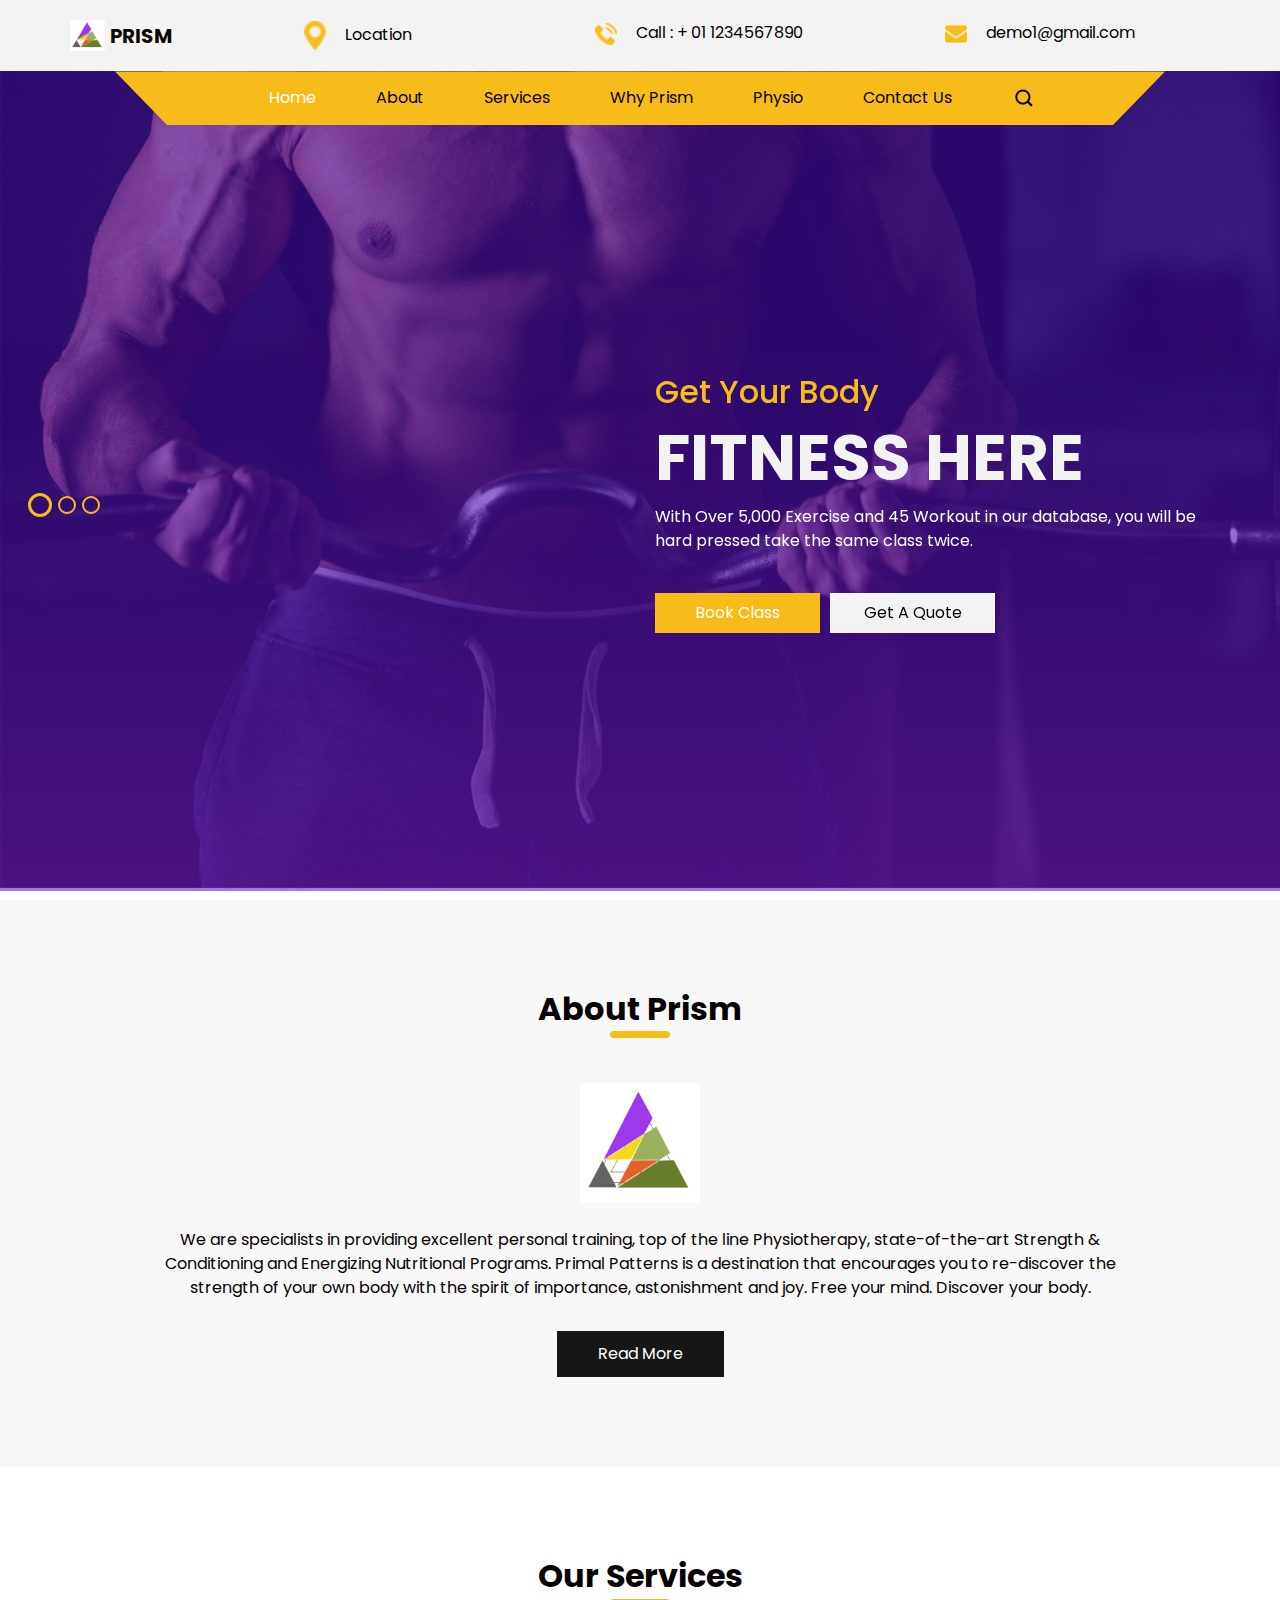
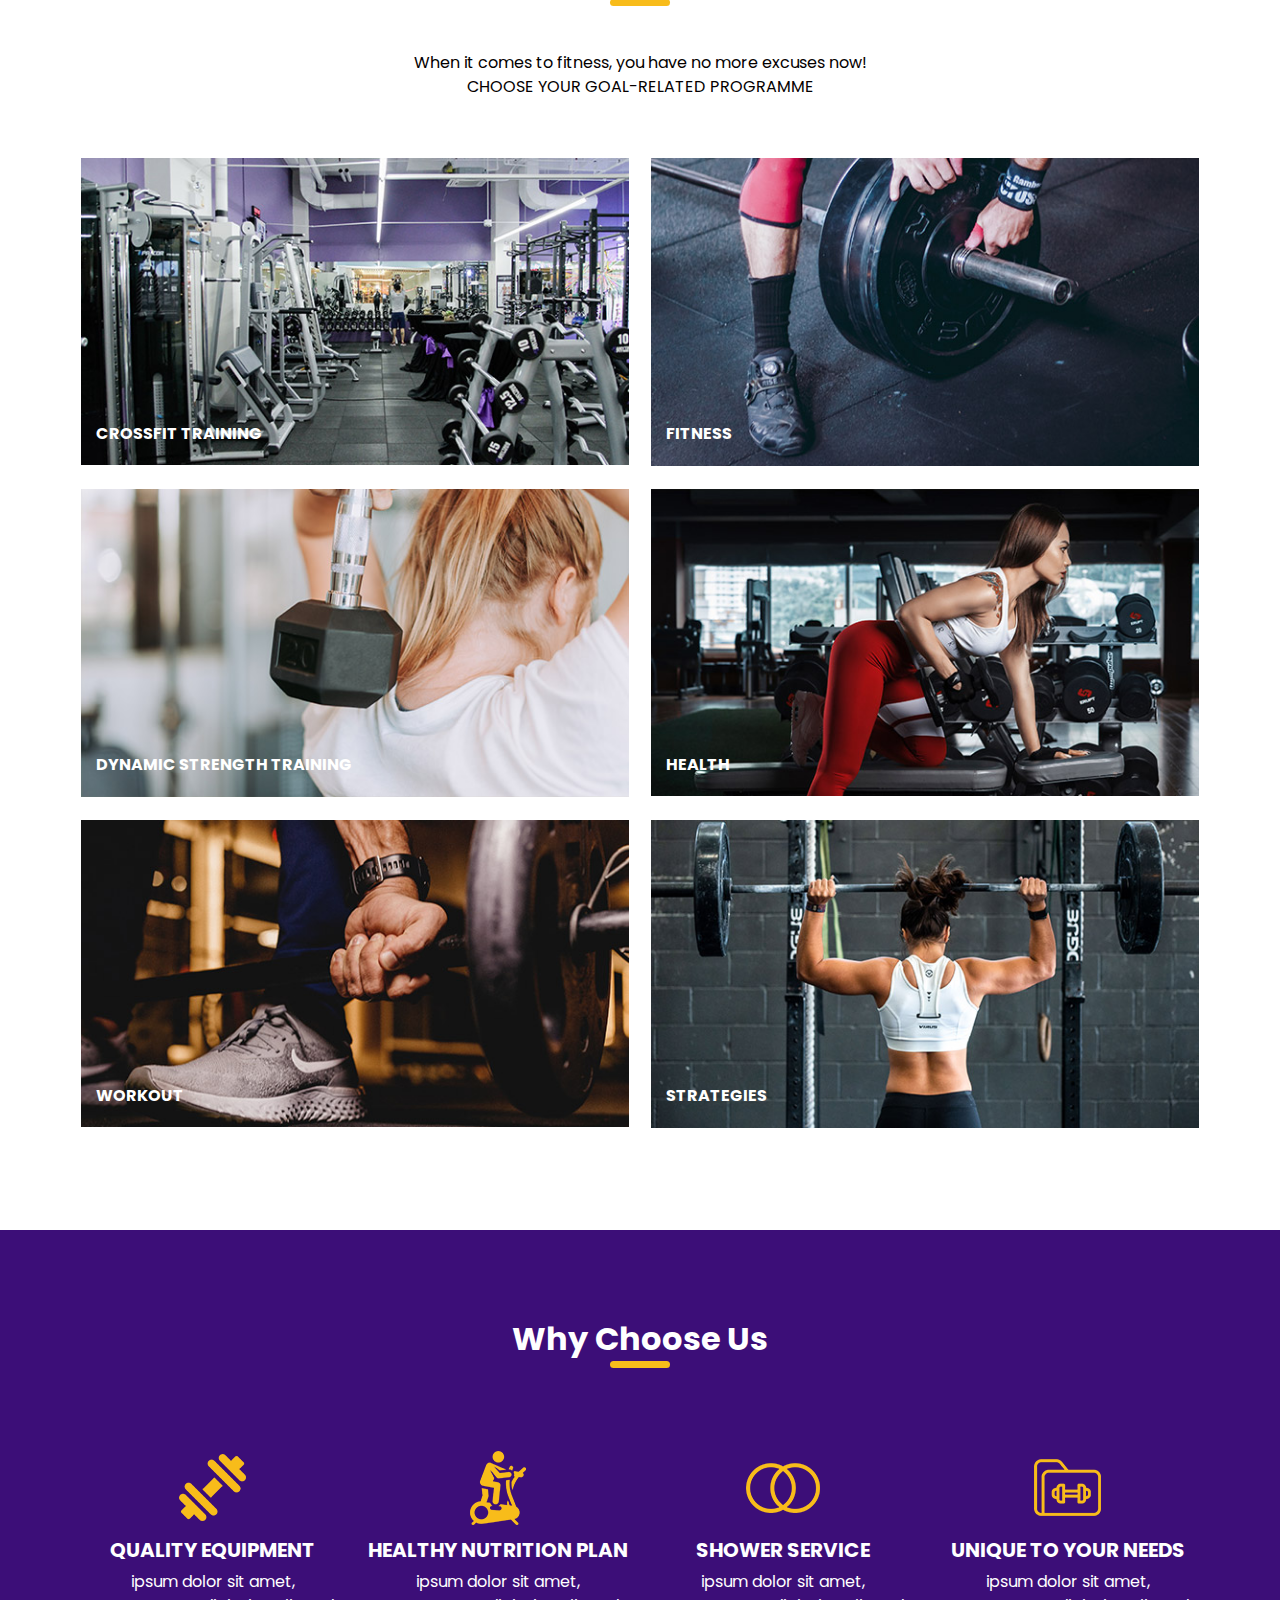
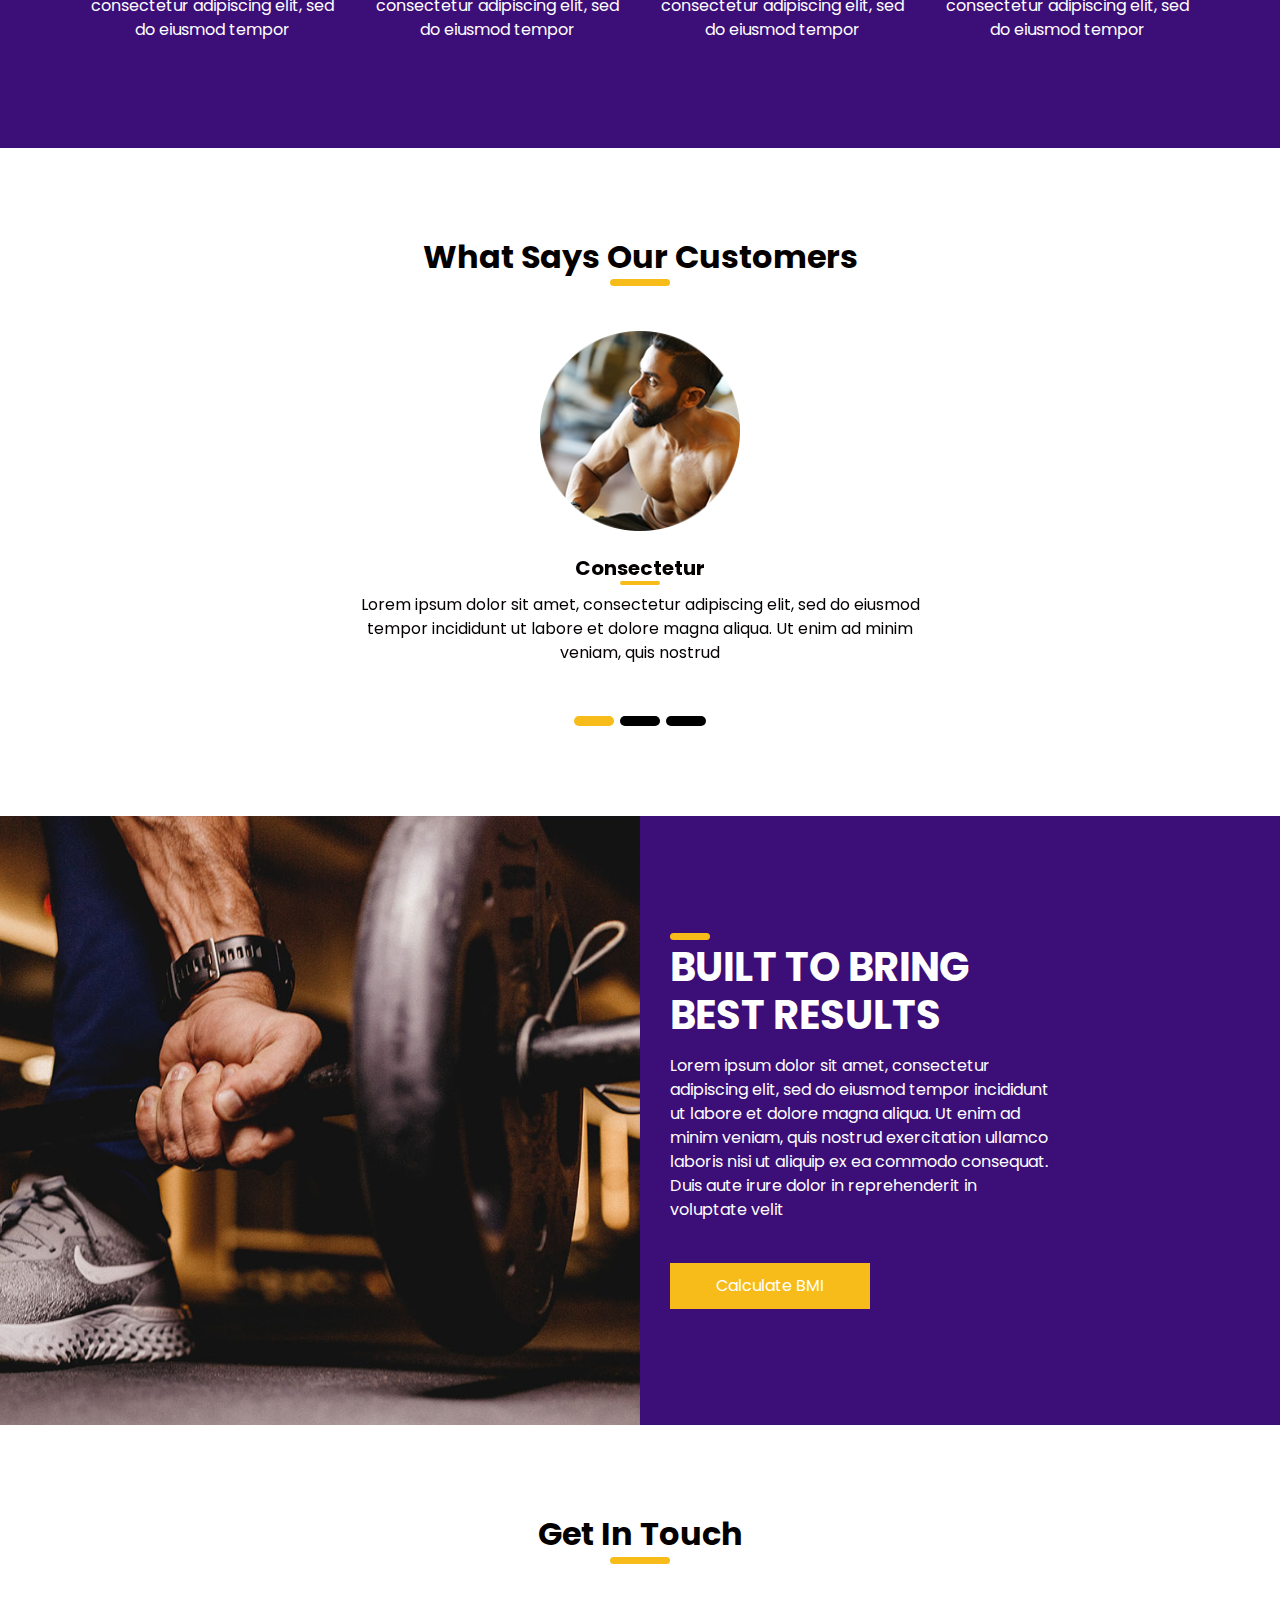
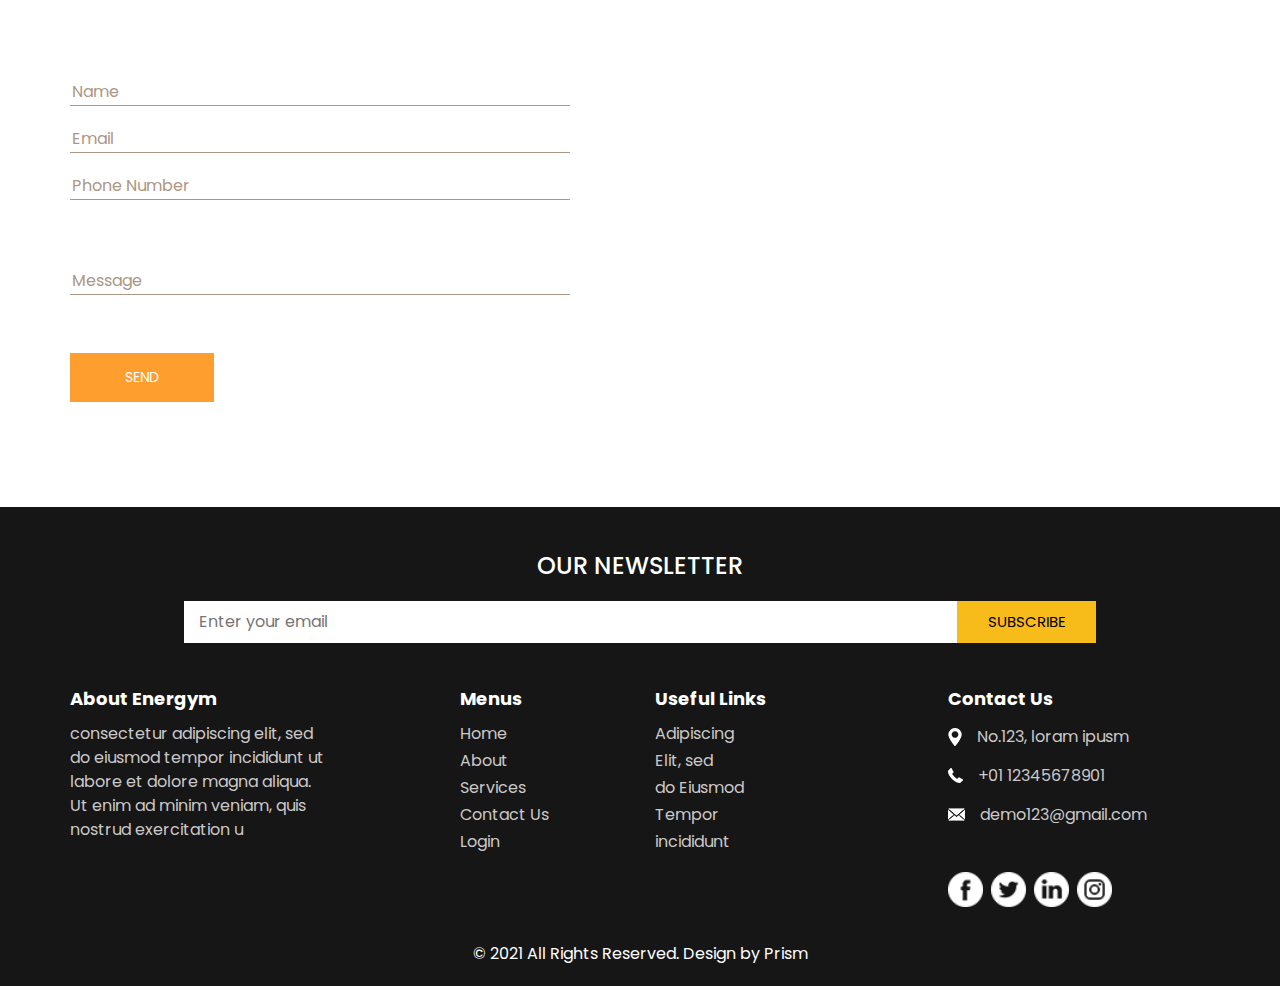
==== energym-master/index.html @ 0c3f04ec "Merge pull request #3 from freekpranav/master" ====
<!DOCTYPE html>
<html>

<head>
  <!-- Basic -->
  <meta charset="utf-8" />
  <meta http-equiv="X-UA-Compatible" content="IE=edge" />
  <!-- Mobile Metas -->
  <meta name="viewport" content="width=device-width, initial-scale=1, shrink-to-fit=no" />
  <!-- Site Metas -->
  <meta name="keywords" content="" />
  <meta name="description" content="" />
  <meta name="author" content="" />
  <style>
    html {
      scroll-behavior: smooth;
    }
  </style>
  <title>Home | Prism</title>

  <!-- slider stylesheet -->
  <link rel="stylesheet" type="text/css"
    href="https://cdnjs.cloudflare.com/ajax/libs/OwlCarousel2/2.1.3/assets/owl.carousel.min.css" />

  <!-- bootstrap core css -->
  <link rel="stylesheet" type="text/css" href="css/bootstrap.css" />

  <!-- fonts style -->
  <link href="https://fonts.googleapis.com/css?family=Baloo+Chettan|Dosis:400,600,700|Poppins:400,600,700&display=swap"
    rel="stylesheet" />
  <!-- Custom styles for this template -->
  <link href="css/style.css" rel="stylesheet" />
  <!-- responsive style -->
  <link href="css/responsive.css" rel="stylesheet" />
</head>

<body>
  <div class="hero_area">
    <!-- header section strats -->
    <header class="header_section">
      <div class="container">
        <nav class="navbar navbar-expand-lg custom_nav-container">
          <a class="navbar-brand" href="index.html">
            <img src="logo.png" alt="" />
            <span>
              Prism
            </span>

          </a>
          <div class="contact_nav" id="">
            <ul class="navbar-nav ">
              <li class="nav-item">
                <a class="nav-link" href="service.html">
                  <img src="images/location.png" alt="" />
                  <span>Location</span>
                </a>
              </li>
              <li class="nav-item">
                <a class="nav-link" href="service.html">
                  <img src="images/call.png" alt="" />
                  <span>Call : + 01 1234567890</span>
                </a>
              </li>
              <li class="nav-item">
                <a class="nav-link" href="service.html">
                  <img src="images/envelope.png" alt="" />
                  <span>demo1@gmail.com</span>
                </a>
              </li>
            </ul>
          </div>
        </nav>
      </div>

    </header>
    <!-- end header section -->
    <!-- slider section -->
    <section class=" slider_section position-relative">
      <div class="container">
        <div class="custom_nav2">
          <nav class="navbar navbar-expand-lg custom_nav-container ">
            <button class="navbar-toggler" type="button" data-toggle="collapse" data-target="#navbarSupportedContent"
              aria-controls="navbarSupportedContent" aria-expanded="false" aria-label="Toggle navigation">
              <span class="navbar-toggler-icon"></span>
            </button>

            <div class="collapse navbar-collapse" id="navbarSupportedContent">
              <div class="d-flex  flex-column flex-lg-row align-items-center">
                <ul class="navbar-nav  ">
                  <li class="nav-item active">
                    <a class="nav-link" href="index.html">Home <span class="sr-only">(current)</span></a>
                  </li>
                  <li class="nav-item">
                    <a class="nav-link" href="about.html">About </a>
                  </li>
                  <li class="nav-item">
                    <a class="nav-link" href="service.html">Services </a>
                  </li>
                  <li class="nav-item">
                    <a class="nav-link" href="#Why">Why Prism</a>
                  </li>
                  <li class="nav-item">
                    <a class="nav-link" href="physio.html">Physio</a>
                  </li>
                  <li class="nav-item">
                    <a class="nav-link" href="contact.html">Contact Us</a>
                  </li>
                </ul>
                <form class="form-inline my-2 my-lg-0 ml-0 ml-lg-4 mb-3 mb-lg-0">
                  <button class="btn  my-2 my-sm-0 nav_search-btn" type="submit"></button>
                </form>
              </div>
            </div>
          </nav>
        </div>
      </div>
      <div class="slider_container">
        <div id="carouselExampleIndicators" class="carousel slide" data-ride="carousel">
          <ol class="carousel-indicators">
            <li data-target="#carouselExampleIndicators" data-slide-to="0" class="active"></li>
            <li data-target="#carouselExampleIndicators" data-slide-to="1"></li>
            <li data-target="#carouselExampleIndicators" data-slide-to="2"></li>
          </ol>
          <div class="carousel-inner">
            <div class="carousel-item active">
              <div class="container">
                <div class="row">
                  <div class="col-lg-6 col-md-7 offset-md-6 offset-md-5">
                    <div class="detail-box">
                      <h2>
                        Get Your Body
                      </h2>
                      <h1>
                        Fitness Here
                      </h1>
                      <p>
                       With Over 5,000 Exercise and 45 Workout in our database, you will be hard pressed take the same class twice.
                      </p>
                      <div class="btn-box">
                        <a href="book_class.html" class="btn-1">
                          Book Class
                        </a>
                        <a href="" class="btn-2">
                          Get A Quote
                        </a>
                      </div>
                    </div>
                  </div>
                </div>
              </div>
            </div>
            <div class="carousel-item ">
              <div class="container">
                <div class="row">
                  <div class="col-lg-6 col-md-7 offset-md-6 offset-md-5">
                    <div class="detail-box">
                      <h2>
                        FITNESS FOR A 
                      </h2>
                      <h1>
                        PROGRESSIVE LIFE
                      </h1>
                      <p>
                        OFFERING A RANGE OF FITNESS PROGRAMMES FOR EVERYONE .
                      </p>
                      <div class="btn-box">
                         <a href="book_class.html" class="btn-1">
                          Book Class
                        </a>
                        <a href="" class="btn-2">
                          Get A Quote
                        </a>
                      </div>
                    </div>
                  </div>
                </div>
              </div>
            </div>
            <div class="carousel-item ">
              <div class="container">
                <div class="row">
                  <div class="col-lg-6 col-md-7 offset-md-6 offset-md-5">
                    <div class="detail-box">
                      <h2>
                        FUN-FILLED  FITNESS 
                      </h2>
                      <h1>
                       AT DOORSTEP
                      </h1>
                      <p>
                        ACHIEVE YOUR GOALS FROM CERTIFIED TRAINERS.GET GUIDANCE FROM QUALIFIED AND CERTIFIED TRAINERS .
                      </p>
                      <div class="btn-box">
                        <a href="book_class.html" class="btn-1">
                          Book Class
                        </a>
                        <a href="" class="btn-2">
                          Get A Quote
                        </a>
                      </div>
                    </div>
                  </div>
                </div>
              </div>
            </div>
          </div>
        </div>
      </div>
    </section>
    <!-- end slider section -->
  </div>


 <!-- about section -->

 <section class="about_section layout_padding">
  <div class="container">
    <div class="heading_container">
      <h2>
        About Prism
      </h2>
    </div>
    <div class="box">
      <div class="img-box">
        <img src="logo.png" width="120" height="120" alt="">
      </div>
      <div class="detail-box">
        <p>
          We are specialists in providing excellent personal training, top of the line Physiotherapy, state-of-the-art Strength & Conditioning and Energizing Nutritional Programs. Primal Patterns is a destination that encourages you to re-discover the strength of your own body with the spirit of importance, astonishment and joy. Free your mind. Discover your body.
        </p>
        <a href="about.html">
          Read More
        </a>
      </div>
    </div>
  </div>
</section>
<!-- end about section -->
  <!-- service section -->

  <section class="service_section layout_padding">
    <div class="container">
      <div class="heading_container">
        <h2>
          Our Services
        </h2>
      </div>
      <center>
        When it comes to fitness, you have no more excuses now!</br>
  CHOOSE YOUR GOAL-RELATED PROGRAMME 
  </center></br></br>
      <div class="service_container">
        <div class="box">
          <img src="images/s-1.jpg" alt="">
          <h6 class="visible_heading">
            CROSSFIT TRAINING
          </h6>
          <div class="link_box">
            <a href="">
              <img src="images/link.png" alt="">
            </a>
            <h6>
              CROSSFIT TRAINING
            </h6>
          </div>
        </div>
        <div class="box">
          <img src="images/s-2.jpg" alt="">
          <h6 class="visible_heading">
            FITNESS
          </h6>
          <div class="link_box">
            <a href="">
              <img src="images/link.png" alt="">
            </a>
            <h6>
              FITNESS
            </h6>
          </div>
        </div>
        <div class="box">
          <img src="images/s-3.jpg" alt="">
          <h6 class="visible_heading">
            DYNAMIC STRENGTH TRAINING
          </h6>
          <div class="link_box">
            <a href="">
              <img src="images/link.png" alt="">
            </a>
            <h6>
              DYNAMIC STRENGTH TRAINING
            </h6>
          </div>
        </div>
        <div class="box">
          <img src="images/s-4.jpg" alt="">
          <h6 class="visible_heading">
            HEALTH
          </h6>
          <div class="link_box">
            <a href="">
              <img src="images/link.png" alt="">
            </a>
            <h6>
              HEALTH
            </h6>
          </div>
        </div>
        <div class="box">
          <img src="images/s-5.jpg" alt="">
          <h6 class="visible_heading">
            WORKOUT
          </h6>
          <div class="link_box">
            <a href="">
              <img src="images/link.png" alt="">
            </a>
            <h6>
              WORKOUT
            </h6>
          </div>
        </div>
        <div class="box">
          <img src="images/s-6.jpg" alt="">
          <h6 class="visible_heading">
            STRATEGIES
          </h6>
          <div class="link_box">
            <a href="">
              <img src="images/link.png" alt="">
            </a>
            <h6>
              STRATEGIES
            </h6>
          </div>
        </div>
      </div>
    </div>
  </section>

  <!-- end service section -->


  <!-- Us section -->

  <section id="Why" class="us_section layout_padding">
    <div class="container">
      <div class="heading_container">
        <h2>
          Why Choose Us
        </h2>
      </div>
      <div class="us_container">
        <div class="box">
          <div class="img-box">
            <img src="images/u-1.png" alt="">
          </div>
          <div class="detail-box">
            <h5>
              QUALITY EQUIPMENT
            </h5>
            <p>
              ipsum dolor sit amet, consectetur adipiscing elit, sed do eiusmod tempor
            </p>
          </div>
        </div>
        <div class="box">
          <div class="img-box">
            <img src="images/u-2.png" alt="">
          </div>
          <div class="detail-box">
            <h5>
              HEALTHY NUTRITION PLAN
            </h5>
            <p>
              ipsum dolor sit amet, consectetur adipiscing elit, sed do eiusmod tempor
            </p>
          </div>
        </div>
        <div class="box">
          <div class="img-box">
            <img src="images/u-3.png" alt="">
          </div>
          <div class="detail-box">
            <h5>
              SHOWER SERVICE
            </h5>
            <p>
              ipsum dolor sit amet, consectetur adipiscing elit, sed do eiusmod tempor
            </p>
          </div>
        </div>
        <div class="box">
          <div class="img-box">
            <img src="images/u-4.png" alt="">
          </div>
          <div class="detail-box">
            <h5>
              UNIQUE TO YOUR NEEDS
            </h5>
            <p>
              ipsum dolor sit amet, consectetur adipiscing elit, sed do eiusmod tempor
            </p>
          </div>
        </div>
      </div>
    </div>
  </section>

  <!-- end us section -->


  <!-- client section -->

  <section class="client_section layout_padding">
    <div class="container">
      <div class="heading_container">
        <h2>
          What Says Our Customers
        </h2>
      </div>
      <div id="carouselExample2Indicators" class="carousel slide" data-ride="carousel">
        <ol class="carousel-indicators">
          <li data-target="#carouselExample2Indicators" data-slide-to="0" class="active"></li>
          <li data-target="#carouselExample2Indicators" data-slide-to="1"></li>
          <li data-target="#carouselExample2Indicators" data-slide-to="2"></li>
        </ol>
        <div class="carousel-inner">
          <div class="carousel-item active">
            <div class="box">
              <div class="img-box">
                <img src="images/client.png" alt="">
              </div>
              <div class="detail-box">
                <h5>
                  Consectetur
                </h5>
                <p>
                  Lorem ipsum dolor sit amet, consectetur adipiscing elit, sed do eiusmod tempor incididunt ut labore et
                  dolore magna aliqua. Ut enim ad minim veniam, quis nostrud
                </p>
              </div>
            </div>
          </div>
          <div class="carousel-item">
            <div class="box">
              <div class="img-box">
                <img src="images/client.png" alt="">
              </div>
              <div class="detail-box">
                <h5>
                  Consectetur
                </h5>
                <p>
                  Lorem ipsum dolor sit amet, consectetur adipiscing elit, sed do eiusmod tempor incididunt ut labore et
                  dolore magna aliqua. Ut enim ad minim veniam, quis nostrud
                </p>
              </div>
            </div>
          </div>
          <div class="carousel-item">
            <div class="box">
              <div class="img-box">
                <img src="images/client.png" alt="">
              </div>
              <div class="detail-box">
                <h5>
                  Consectetur
                </h5>
                <p>
                  Lorem ipsum dolor sit amet, consectetur adipiscing elit, sed do eiusmod tempor incididunt ut labore et
                  dolore magna aliqua. Ut enim ad minim veniam, quis nostrud
                </p>
              </div>
            </div>
          </div>
        </div>
      </div>

    </div>
  </section>

  <!-- end client section -->

  <!-- result section -->

  <section class="result_section">
    <div class="container-fluid">
      <div class="row">
        <div class="col-md-6 px-0">
          <div class="img-box">
            <img src="images/result-img.jpg" alt="">
          </div>
        </div>
        <div class="col-lg-4 col-md-5">
          <div class="detail-box">
            <h2>
              BUILT TO BRING <br>
              BEST RESULTS
            </h2>
            <p>
              Lorem ipsum dolor sit amet, consectetur adipiscing elit, sed do eiusmod tempor incididunt ut labore et
              dolore magna aliqua. Ut enim ad minim veniam, quis nostrud exercitation ullamco laboris nisi ut aliquip ex
              ea commodo consequat. Duis aute irure dolor in reprehenderit in voluptate velit
            </p>
            <a href="">
              Calculate BMI
            </a>
          </div>
        </div>
      </div>
    </div>
  </section>

  <!-- end result section -->


  <!-- contact section -->
  <section class="contact_section layout_padding">
    <div class="container">
      <div class="heading_container">
        <h2>
          <span>
            Get In Touch
          </span>
        </h2>
      </div>
      <div class="layout_padding2-top">
        <div class="row">
          <div class="col-md-6 ">
            <form action="">
              <div class="contact_form-container">
                <div>
                  <div>
                    <input type="text" placeholder="Name" />
                  </div>
                  <div>
                    <input type="email" placeholder="Email" />
                  </div>
                  <div>
                    <input type="text" placeholder="Phone Number" />
                  </div>
                  <div class="mt-5">
                    <input type="text" placeholder="Message" />
                  </div>
                  <div class="mt-5">
                    <button type="submit">
                      Send
                    </button>
                  </div>
                </div>
              </div>
            </form>
          </div>
          <div class="col-md-6">
            <div class="map_container">
              <div class="map-responsive">
                <iframe
                  src="https://www.google.com/maps/embed/v1/place?key=AIzaSyA0s1a7phLN0iaD6-UE7m4qP-z21pH0eSc&q=Eiffel+Tower+Paris+France"
                  width="600" height="300" frameborder="0" style="border:0; width: 100%; height:100%"
                  allowfullscreen></iframe>
              </div>
            </div>
          </div>
        </div>
      </div>
    </div>
  </section>
  <!-- end contact section -->


  <!-- info section -->

  <section class="info_section layout_padding2-top">
    <div class="container">
      <div class="info_form">
        <h4>
          Our Newsletter
        </h4>
        <form action="">
          <input type="text" placeholder="Enter your email">
          <div class="d-flex justify-content-end">
            <button>
              subscribe
            </button>
          </div>
        </form>
      </div>
    </div>
    <div class="container">
      <div class="row">
        <div class="col-md-3">
          <h6>
            About Energym
          </h6>
          <p>
            consectetur adipiscing elit, sed do eiusmod tempor incididunt ut labore et dolore magna aliqua. Ut enim ad
            minim veniam, quis nostrud exercitation u
          </p>
        </div>
        <div class="col-md-2 offset-md-1">
          <h6>
            Menus
          </h6>
          <ul>
            <li class=" active">
              <a class="" href="index.html">Home <span class="sr-only">(current)</span></a>
            </li>
            <li class="">
              <a class="" href="about.html">About </a>
            </li>
            <li class="">
              <a class="" href="service.html">Services </a>
            </li>
            <li class="">
              <a class="" href="#contactSection">Contact Us</a>
            </li>
            <li class="">
              <a class="" href="#">Login</a>
            </li>
          </ul>
        </div>
        <div class="col-md-3">
          <h6>
            Useful Links
          </h6>
          <ul>
            <li>
              <a href="">
                Adipiscing
              </a>
            </li>
            <li>
              <a href="">
                Elit, sed
              </a>
            </li>
            <li>
              <a href="">
                do Eiusmod
              </a>
            </li>
            <li>
              <a href="">
                Tempor
              </a>
            </li>
            <li>
              <a href="">
                incididunt
              </a>
            </li>
          </ul>
        </div>
        <div class="col-md-3">
          <h6>
            Contact Us
          </h6>
          <div class="info_link-box">
            <a href="">
              <img src="images/location-white.png" alt="">
              <span> No.123, loram ipusm</span>
            </a>
            <a href="">
              <img src="images/call-white.png" alt="">
              <span>+01 12345678901</span>
            </a>
            <a href="">
              <img src="images/mail-white.png" alt="">
              <span> demo123@gmail.com</span>
            </a>
          </div>
          <div class="info_social">
            <div>
              <a href="">
                <img src="images/facebook-logo-button.png" alt="">
              </a>
            </div>
            <div>
              <a href="">
                <img src="images/twitter-logo-button.png" alt="">
              </a>
            </div>
            <div>
              <a href="">
                <img src="images/linkedin.png" alt="">
              </a>
            </div>
            <div>
              <a href="">
                <img src="images/instagram.png" alt="">
              </a>
            </div>
          </div>
        </div>
      </div>
    </div>
  </section>

  <!-- end info section -->


  <!-- footer section -->
  <section class="container-fluid footer_section ">
    <p>
      &copy; 2021 All Rights Reserved. Design by
      <a href="#">Prism</a>
    </p>
  </section>
  <!-- footer section -->

  <script type="text/javascript" src="js/jquery-3.4.1.min.js"></script>
  <script type="text/javascript" src="js/bootstrap.js"></script>

  <script>
    function openNav() {
      document.getElementById("myNav").classList.toggle("menu_width");
      document
        .querySelector(".custom_menu-btn")
        .classList.toggle("menu_btn-style");
    }
  </script>
</body>

</html>
---- energym-master/css/style.css ----
body {
  font-family: "Poppins", sans-serif;
  color: #040000;
  background-color: #ffffff;
}

.layout_padding {
  padding: 90px 0;
}

.layout_padding2 {
  padding: 45px 0;
}

.layout_padding2-top {
  padding-top: 45px;
}

.layout_padding2-bottom {
  padding-bottom: 45px;
}

.layout_padding-top {
  padding-top: 90px;
}

.layout_padding-bottom {
  padding-bottom: 90px;
}

.heading_container {
  display: -webkit-box;
  display: -ms-flexbox;
  display: flex;
  -webkit-box-pack: center;
      -ms-flex-pack: center;
          justify-content: center;
  text-align: center;
  margin-bottom: 45px;
}

.heading_container h2 {
  font-weight: bold;
  display: -webkit-box;
  display: -ms-flexbox;
  display: flex;
  position: relative;
  padding-bottom: 10px;
  margin: 0;
}

.heading_container h2::before {
  content: "";
  position: absolute;
  bottom: 0;
  left: 50%;
  width: 60px;
  height: 7px;
  border-radius: 10px;
  background-color: #f8bc1a;
  -webkit-transform: translateX(-50%);
          transform: translateX(-50%);
}

/*header section*/
.hero_area {
  height: 100vh;
  background: -webkit-gradient(linear, left top, right top, from(rgba(255, 255, 255, 0)), to(rgba(255, 255, 255, 0))), url(../images/hero-bg.jpg);
  background: linear-gradient(to right, rgba(255, 255, 255, 0), rgba(255, 255, 255, 0)), url(../images/hero-bg.jpg);
  background-repeat: no-repeat;
  background-size: cover;
  background-position: right bottom;
}

.sub_page .hero_area {
  height: auto;
}

.sub_page .slider_section {
  background: none;
}

.sub_page.about_page .slider_section {
  background-color: #f8f8f8;
}

.header_section {
  background-color: #f4f3f3;
}

.header_section .nav_container {
  margin: 0 auto;
}

.custom_nav-container .contact_nav {
  width: 95%;
  margin-right: auto;
}

.custom_nav-container .contact_nav .nav-item {
  -webkit-box-flex: 1;
      -ms-flex: 1;
          flex: 1;
}

.custom_nav-container .contact_nav .nav-item .nav-link {
  padding: 0px 25px;
  color: #000000;
  text-align: center;
}

.custom_nav-container .contact_nav .nav-item .nav-link img {
  width: 22px;
  margin-right: 15px;
}

.custom_nav2 {
  padding: 0 45px;
}

.custom_nav2 .custom_nav-container {
  padding: 5px 0;
  background-color: #f8bc1a;
  -webkit-clip-path: polygon(0 0, 100% 0%, 95% 100%, 5% 100%);
          clip-path: polygon(0 0, 100% 0%, 95% 100%, 5% 100%);
}

.custom_nav2 .navbar-expand-lg .navbar-nav .nav-item .nav-link {
  padding: 10px 30px;
  color: #070101;
  text-align: center;
  position: relative;
}

.custom_nav2 .navbar-expand-lg .navbar-nav .nav-item.active .nav-link, .custom_nav2 .navbar-expand-lg .navbar-nav .nav-item:hover .nav-link {
  color: #ffffff;
}

.custom_nav2 #navbarSupportedContent {
  -webkit-box-pack: center;
      -ms-flex-pack: center;
          justify-content: center;
}

a,
a:hover,
a:focus {
  text-decoration: none;
}

a:hover,
a:focus {
  color: initial;
}

.btn,
.btn:focus {
  outline: none !important;
  -webkit-box-shadow: none;
          box-shadow: none;
}

.custom_nav-container .nav_search-btn {
  background-image: url(../images/search-icon-black.png);
  background-size: 18px;
  background-repeat: no-repeat;
  width: 35px;
  height: 35px;
  padding: 0;
  border: none;
  margin: 0 40px 0 15px;
  background-position: center;
}

.custom_nav-container .nav_search-btn:hover {
  background-image: url(../images/search-icon.png);
}

.navbar-brand {
  display: -webkit-box;
  display: -ms-flexbox;
  display: flex;
  -webkit-box-align: center;
      -ms-flex-align: center;
          align-items: center;
}

.navbar-brand img {
  width: 35px;
  margin-right: 5px;
}

.navbar-brand span {
  font-size: 20px;
  font-weight: bold;
  color: #0c0900;
  text-transform: uppercase;
}

.custom_nav-container {
  z-index: 99999;
  padding: 15px 0;
}

.custom_nav-container .navbar-toggler {
  outline: none;
}

.custom_nav-container .navbar-toggler .navbar-toggler-icon {
  background-image: url(../images/menu.png);
  background-size: 42px;
}

.custom_nav-container .nav_search-btn {
  margin: auto;
}

/*end header section*/
/* slider section */
.slider_section {
  height: calc(100% - 80px);
  background-image: url(../images/slider-bg.jpg);
  background-size: cover;
}

.slider_section .slider_container {
  height: calc(100% - 60px);
  display: -webkit-box;
  display: -ms-flexbox;
  display: flex;
  -webkit-box-align: center;
      -ms-flex-align: center;
          align-items: center;
}

.slider_section #carouselExampleIndicators {
  width: 100%;
}

.slider_section .detail-box h2 {
  color: #f8bc1a;
}

.slider_section .detail-box h1 {
  font-size: 4rem;
  font-weight: bold;
  color: #f4f3f3;
  text-transform: uppercase;
}

.slider_section .detail-box p {
  color: #ffffff;
}

.slider_section .detail-box .btn-box {
  display: -webkit-box;
  display: -ms-flexbox;
  display: flex;
  -ms-flex-wrap: wrap;
      flex-wrap: wrap;
  margin-top: 35px;
  margin: 35px -5px 0 -5px;
}

.slider_section .detail-box .btn-box a {
  width: 165px;
  text-align: center;
  margin: 5px;
}

.slider_section .detail-box .btn-box .btn-1 {
  display: inline-block;
  padding: 7px 0;
  background-color: #f8bc1a;
  border: 1px solid #f8bc1a;
  color: #ffffff;
}

.slider_section .detail-box .btn-box .btn-1:hover {
  background-color: transparent;
  color: #f8bc1a;
}

.slider_section .detail-box .btn-box .btn-2 {
  display: inline-block;
  padding: 7px 0;
  background-color: #f4f3f3;
  border: 1px solid #f4f3f3;
  color: #020000;
}

.slider_section .detail-box .btn-box .btn-2:hover {
  background-color: transparent;
  color: #f4f3f3;
}

.slider_section .carousel-indicators {
  bottom: 50%;
  margin: 0;
  -webkit-transform: translateY(50%);
          transform: translateY(50%);
  -webkit-box-align: center;
      -ms-flex-align: center;
          align-items: center;
  -webkit-box-pack: start;
      -ms-flex-pack: start;
          justify-content: flex-start;
  left: 25px;
}

.slider_section .carousel-indicators li {
  width: 14px;
  height: 14px;
  opacity: 1;
  background-color: transparent;
  border: 2px solid #f8bc1a;
  border-radius: 100%;
}

.slider_section .carousel-indicators li.active {
  width: 18px;
  height: 18px;
  border: 3px solid #f8bc1a;
}

.slider_section .number_box {
  width: 50px;
  position: absolute;
  left: 25px;
  top: 50%;
  display: -webkit-box;
  display: -ms-flexbox;
  display: flex;
  -webkit-box-orient: vertical;
  -webkit-box-direction: normal;
      -ms-flex-direction: column;
          flex-direction: column;
  -webkit-box-align: center;
      -ms-flex-align: center;
          align-items: center;
  color: #f8bc1a;
  -webkit-transform: translateY(-50%);
          transform: translateY(-50%);
}

.slider_section .number_box hr {
  border: none;
  width: 1px;
  height: 200px;
  background-color: #f8bc1a;
  margin: 2rem 0;
}

/* end slider section */
.about_section {
  background-color: #f8f8f8;
}

.about_section .box {
  display: -webkit-box;
  display: -ms-flexbox;
  display: flex;
  -webkit-box-orient: vertical;
  -webkit-box-direction: normal;
      -ms-flex-direction: column;
          flex-direction: column;
  -webkit-box-align: center;
      -ms-flex-align: center;
          align-items: center;
  text-align: center;
  width: 85%;
  margin: 0 auto;
}

.about_section .box .img-box img {
  max-width: 100%;
}

.about_section .box .detail-box {
  margin-top: 25px;
}

.about_section .box .detail-box a {
  display: inline-block;
  padding: 10px 40px;
  background-color: #151615;
  border: 1px solid #151615;
  color: #ffffff;
  margin-top: 15px;
}

.about_section .box .detail-box a:hover {
  background-color: transparent;
  color: #151615;
}

.service_section .service_container {
  display: -webkit-box;
  display: -ms-flexbox;
  display: flex;
  -webkit-box-pack: center;
      -ms-flex-pack: center;
          justify-content: center;
  -ms-flex-wrap: wrap;
      flex-wrap: wrap;
}

.service_section .service_container .box {
  position: relative;
  color: #ffffff;
  margin: 1%;
  -ms-flex-preferred-size: 48%;
      flex-basis: 48%;
}

.service_section .service_container .box h6 {
  font-weight: bold;
  text-transform: uppercase;
}

.service_section .service_container .box img {
  width: 100%;
}

.service_section .service_container .box .visible_heading {
  position: absolute;
  bottom: 15px;
  left: 15px;
}

.service_section .service_container .box .link_box {
  display: none;
  -webkit-box-orient: vertical;
  -webkit-box-direction: normal;
      -ms-flex-direction: column;
          flex-direction: column;
  -webkit-box-align: center;
      -ms-flex-align: center;
          align-items: center;
  text-align: center;
  position: absolute;
  top: 50%;
  left: 50%;
  -webkit-transform: translate(-50%, -50%);
          transform: translate(-50%, -50%);
}

.service_section .service_container .box .link_box a {
  display: -webkit-box;
  display: -ms-flexbox;
  display: flex;
  -webkit-box-pack: center;
      -ms-flex-pack: center;
          justify-content: center;
  -webkit-box-align: center;
      -ms-flex-align: center;
          align-items: center;
  width: 45px;
  height: 45px;
  border-radius: 100%;
  background-color: #f8bc1a;
}

.service_section .service_container .box .link_box a img {
  width: 20px;
}

.service_section .service_container .box .link_box a:hover {
  opacity: .9;
}

.service_section .service_container .box .link_box h6 {
  margin-top: 15px;
}

.service_section .service_container .box::before {
  display: none;
  content: "";
  width: 100%;
  height: 100%;
  position: absolute;
  left: 0;
  top: 0;
  background-color: rgba(67, 17, 125, 0.9);
}

.service_section .service_container .box:hover .link_box {
  display: -webkit-box;
  display: -ms-flexbox;
  display: flex;
}

.service_section .service_container .box:hover::before {
  display: block;
}

.service_section .service_container .box:hover .visible_heading {
  display: none;
}

.us_section {
  background-color: #3c0e78;
  color: #ffffff;
}

.us_section .us_container {
  display: -webkit-box;
  display: -ms-flexbox;
  display: flex;
}

.us_section .us_container .box {
  display: -webkit-box;
  display: -ms-flexbox;
  display: flex;
  -webkit-box-orient: vertical;
  -webkit-box-direction: normal;
      -ms-flex-direction: column;
          flex-direction: column;
  -webkit-box-align: center;
      -ms-flex-align: center;
          align-items: center;
  text-align: center;
  margin: 25px 10px 0 10px;
}

.us_section .us_container .box .img-box {
  height: 100px;
  display: -webkit-box;
  display: -ms-flexbox;
  display: flex;
  -webkit-box-align: center;
      -ms-flex-align: center;
          align-items: center;
  -webkit-box-pack: center;
      -ms-flex-pack: center;
          justify-content: center;
}

.us_section .us_container .box .img-box img {
  max-width: 100%;
}

.us_section .us_container .box .detail-box h5 {
  font-weight: bold;
}

.client_section .box {
  display: -webkit-box;
  display: -ms-flexbox;
  display: flex;
  -webkit-box-orient: vertical;
  -webkit-box-direction: normal;
      -ms-flex-direction: column;
          flex-direction: column;
  -webkit-box-align: center;
      -ms-flex-align: center;
          align-items: center;
  text-align: center;
  width: 600px;
  margin: 0 auto;
  margin-bottom: 45px;
}

.client_section .box .img-box {
  width: 200px;
}

.client_section .box .img-box img {
  width: 100%;
}

.client_section .box .detail-box {
  margin-top: 25px;
}

.client_section .box .detail-box h5 {
  font-weight: bold;
  position: relative;
  padding-bottom: 5px;
}

.client_section .box .detail-box h5::before {
  content: "";
  position: absolute;
  bottom: 0;
  left: 50%;
  width: 40px;
  height: 4px;
  border-radius: 10px;
  background-color: #f8bc1a;
  -webkit-transform: translateX(-50%);
          transform: translateX(-50%);
}

.client_section .carousel-indicators {
  margin: 0;
  -webkit-box-pack: center;
      -ms-flex-pack: center;
          justify-content: center;
  bottom: 0;
}

.client_section .carousel-indicators li {
  opacity: 1;
  background-color: #000000;
  width: 40px;
  height: 10px;
  border-radius: 10px;
  background-clip: unset;
  border: none;
}

.client_section .carousel-indicators li.active {
  background-color: #f8bc1a;
}

.result_section {
  color: #ffffff;
  background-color: #3c0e78;
}

.result_section .row {
  -webkit-box-align: center;
      -ms-flex-align: center;
          align-items: center;
}

.result_section .img-box img {
  width: 100%;
}

.result_section .detail-box {
  padding-left: 15px;
}

.result_section .detail-box h2 {
  font-weight: bold;
  font-size: 2.5rem;
  position: relative;
  padding-top: 10px;
}

.result_section .detail-box h2::before {
  content: "";
  position: absolute;
  top: 0;
  left: 0;
  width: 40px;
  height: 7px;
  border-radius: 10px;
  background-color: #f8bc1a;
}

.result_section .detail-box p {
  margin-top: 15px;
}

.result_section .detail-box a {
  display: inline-block;
  padding: 10px 45px;
  background-color: #f8bc1a;
  border: 1px solid #f8bc1a;
  color: #ffffff;
  margin-top: 25px;
}

.result_section .detail-box a:hover {
  background-color: transparent;
  color: #f8bc1a;
}

/* contact section */
.contact_section {
  position: relative;
}

.contact_section .bg-img {
  position: absolute;
  width: 100px;
  top: 50%;
  left: 0;
  -webkit-transform: translateY(-50%);
          transform: translateY(-50%);
}

.contact_section .bg-img img {
  width: 100%;
}

.contact_section .heading_container {
  -webkit-box-pack: center;
      -ms-flex-pack: center;
          justify-content: center;
}

.contact_section .heading_container h2 {
  text-transform: unset;
}

.contact_section input::-webkit-input-placeholder {
  color: #000;
}

.contact_section input:-ms-input-placeholder {
  color: #000;
}

.contact_section input::-ms-input-placeholder {
  color: #000;
}

.contact_section input::placeholder {
  color: #000;
}

.contact_section input {
  border: none;
  outline: none;
  border-bottom: 0.8px solid #ac9784;
  width: 90%;
  margin: 10px 0;
}

.contact_section input::-webkit-input-placeholder {
  color: #ac9784;
}

.contact_section input:-ms-input-placeholder {
  color: #ac9784;
}

.contact_section input::-ms-input-placeholder {
  color: #ac9784;
}

.contact_section input::placeholder {
  color: #ac9784;
}

.contact_form-container {
  padding: 15px 0 15px 0;
}

.contact_form-container button {
  border: none;
  background-color: #fd9e2e;
  color: #fff;
  padding: 14px 55px;
  font-size: 14px;
  text-transform: uppercase;
}

.map_container {
  height: 350px;
}

.map_container .map-responsive {
  height: 100%;
}

/* contact section */
/* info section */
.info_section {
  background-color: #161616;
  color: #ffffff;
}

.info_section h6 {
  font-weight: bold;
}

.info_section .info_form {
  width: 80%;
  margin: 0 auto;
  margin-bottom: 45px;
}

.info_section .info_form h4 {
  text-transform: uppercase;
  text-align: center;
  margin-bottom: 20px;
}

.info_section .info_form form {
  display: -webkit-box;
  display: -ms-flexbox;
  display: flex;
  -webkit-box-align: center;
      -ms-flex-align: center;
          align-items: center;
}

.info_section .info_form form input {
  background-color: #ffffff;
  border: none;
  width: calc(100% - 139px);
  outline: none;
  color: #000000;
  height: 42.4px;
  padding-left: 15px;
}

.info_section .info_form form input ::-webkit-input-placeholder {
  color: #ffffff;
  opacity: 0.2;
}

.info_section .info_form form input :-ms-input-placeholder {
  color: #ffffff;
  opacity: 0.2;
}

.info_section .info_form form input ::-ms-input-placeholder {
  color: #ffffff;
  opacity: 0.2;
}

.info_section .info_form form input ::placeholder {
  color: #ffffff;
  opacity: 0.2;
}

.info_section .info_form form button {
  background-color: #f8bc1a;
  display: inline-block;
  padding: 9px 30px;
  background-color: #f8bc1a;
  border: 1px solid #f8bc1a;
  color: #000000;
  font-size: 15px;
  text-transform: uppercase;
}

.info_section .info_form form button:hover {
  background-color: transparent;
  color: #f8bc1a;
}

.info_section h6 {
  margin-bottom: 12px;
  font-size: 18px;
}

.info_section p {
  color: #cbc9c9;
}

.info_section ul {
  padding: 0;
}

.info_section ul li {
  list-style-type: none;
  margin: 3px 0;
}

.info_section ul li a {
  color: #cbc9c9;
}

.info_section ul li a:hover {
  color: #ffffff;
}

.info_section .info_link-box a {
  display: -webkit-box;
  display: -ms-flexbox;
  display: flex;
  -webkit-box-align: center;
      -ms-flex-align: center;
          align-items: center;
  margin: 15px 0;
}

.info_section .info_link-box a:hover {
  color: #ffffff;
}

.info_section .info_link-box a img {
  margin-right: 15px;
}

.info_section .info_link-box a span {
  color: #cbc9c9;
}

.info_section .info_link-box a:hover span {
  color: #ffffff;
}

.info_section .info_social {
  display: -webkit-box;
  display: -ms-flexbox;
  display: flex;
  margin: 45px auto 15px auto;
}

.info_section .info_social img {
  width: 35px;
  margin-right: 8px;
}

/* end info section */
/* footer section*/
.footer_section {
  background-color: #161616;
  padding: 20px 0;
}

.footer_section p {
  margin: 0;
  text-align: center;
  color: #ffffff;
}

.footer_section a {
  color: #ffffff;
}

/* end footer section*/
/*# sourceMappingURL=style.css.map */
---- energym-master/css/responsive.css ----
@media (max-width: 1400px) {}

@media (max-width: 1120px) {}

@media (max-width: 992px) {


    .hero_area {
        height: auto;
    }

    .slider_section {
        background-attachment: fixed;
    }

    .custom_nav-container {
        justify-content: center;
    }

    .custom_nav-container .contact_nav {
        display: none;
    }

    .slider_section .detail-box {
        padding: 75px 0;
    }

    .custom_nav2 .navbar-nav {
        margin-top: 10px;
    }
}

@media (max-width: 768px) {


    .slider_section .detail-box {
        text-align: center;
    }

    .slider_section .detail-box .btn-box {
        justify-content: center;
    }

    .slider_section .detail-box {
        padding-bottom: 120px;
    }

    .slider_section .carousel-indicators {

        justify-content: center;
        left: 0;
        bottom: 55px;

    }

    .service_section .service_container .box {
        flex-basis: 100%;
        margin: 2% 0;
    }

    .custom_nav2 {
        padding: 0;
    }

    .us_section .us_container {
        flex-direction: column;
    }

    .client_section .box {
        width: 100%;
    }

    .result_section .detail-box {
        padding: 45px 0 90px 0;
    }

    .contact_section .heading_container {
        margin-bottom: 0;
    }

    .contact_form-container {
        margin-bottom: 30px;
    }

    .contact_section input {
        width: 100%;
    }

    .info_section .row>div {
        margin-bottom: 25px;
        text-align: center;
    }

    .info_section .info_link-box {
        display: flex;
        flex-direction: column;
        align-items: center;
    }

    .info_section .info_social {
        justify-content: center;
    }
}

@media (max-width: 576px) {
    .slider_section .detail-box h1 {
        font-size: 3rem;
    }
}

@media (max-width: 480px) {}

@media (max-width: 400px) {
    .slider_section .detail-box h2 {
        font-size: 1.8rem;
    }

    .slider_section .detail-box h1 {
        font-size: 2.5rem;
    }

    .info_section .info_form form {
        flex-direction: column;
        align-items: center;
    }

    .info_section .info_form form input {
        width: 100%;
        margin-bottom: 10px;
    }


}

@media (max-width: 360px) {}

@media (min-width: 1200px) {
    .container {
        max-width: 1170px;
    }

}
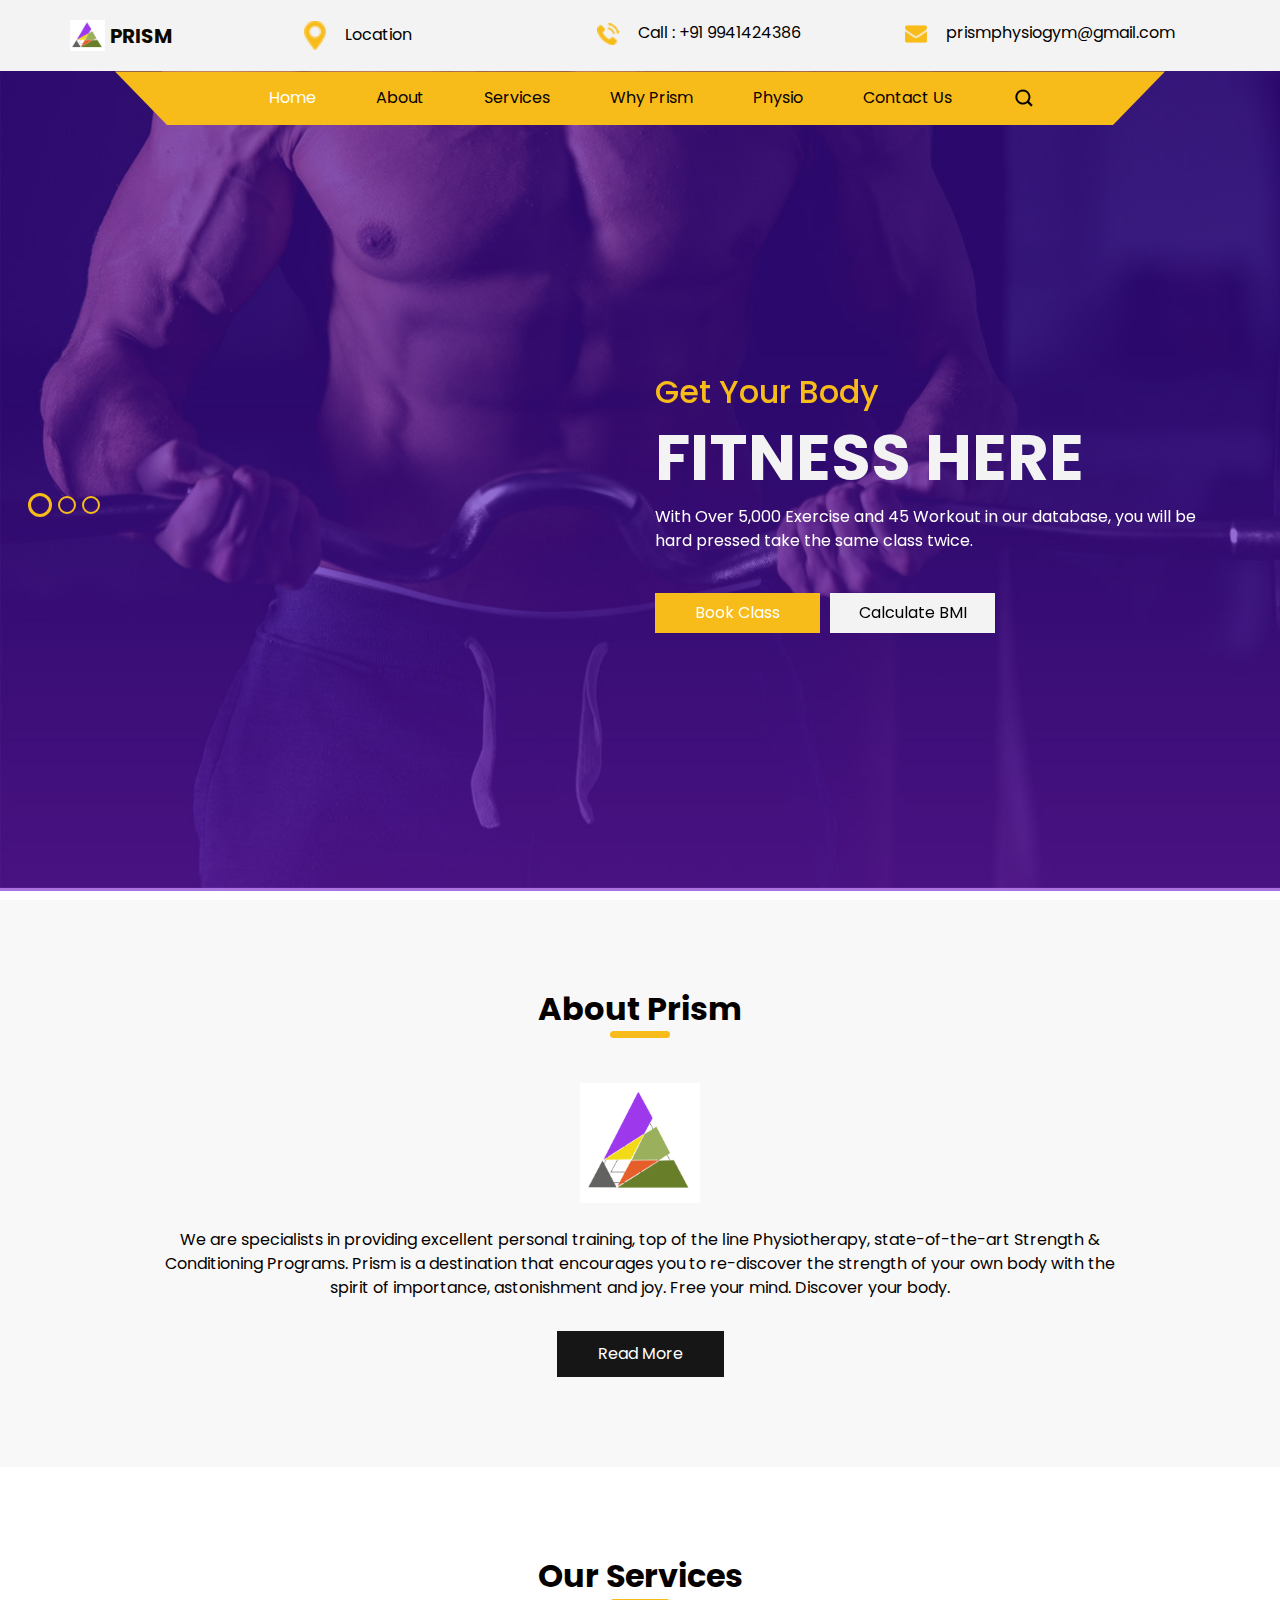
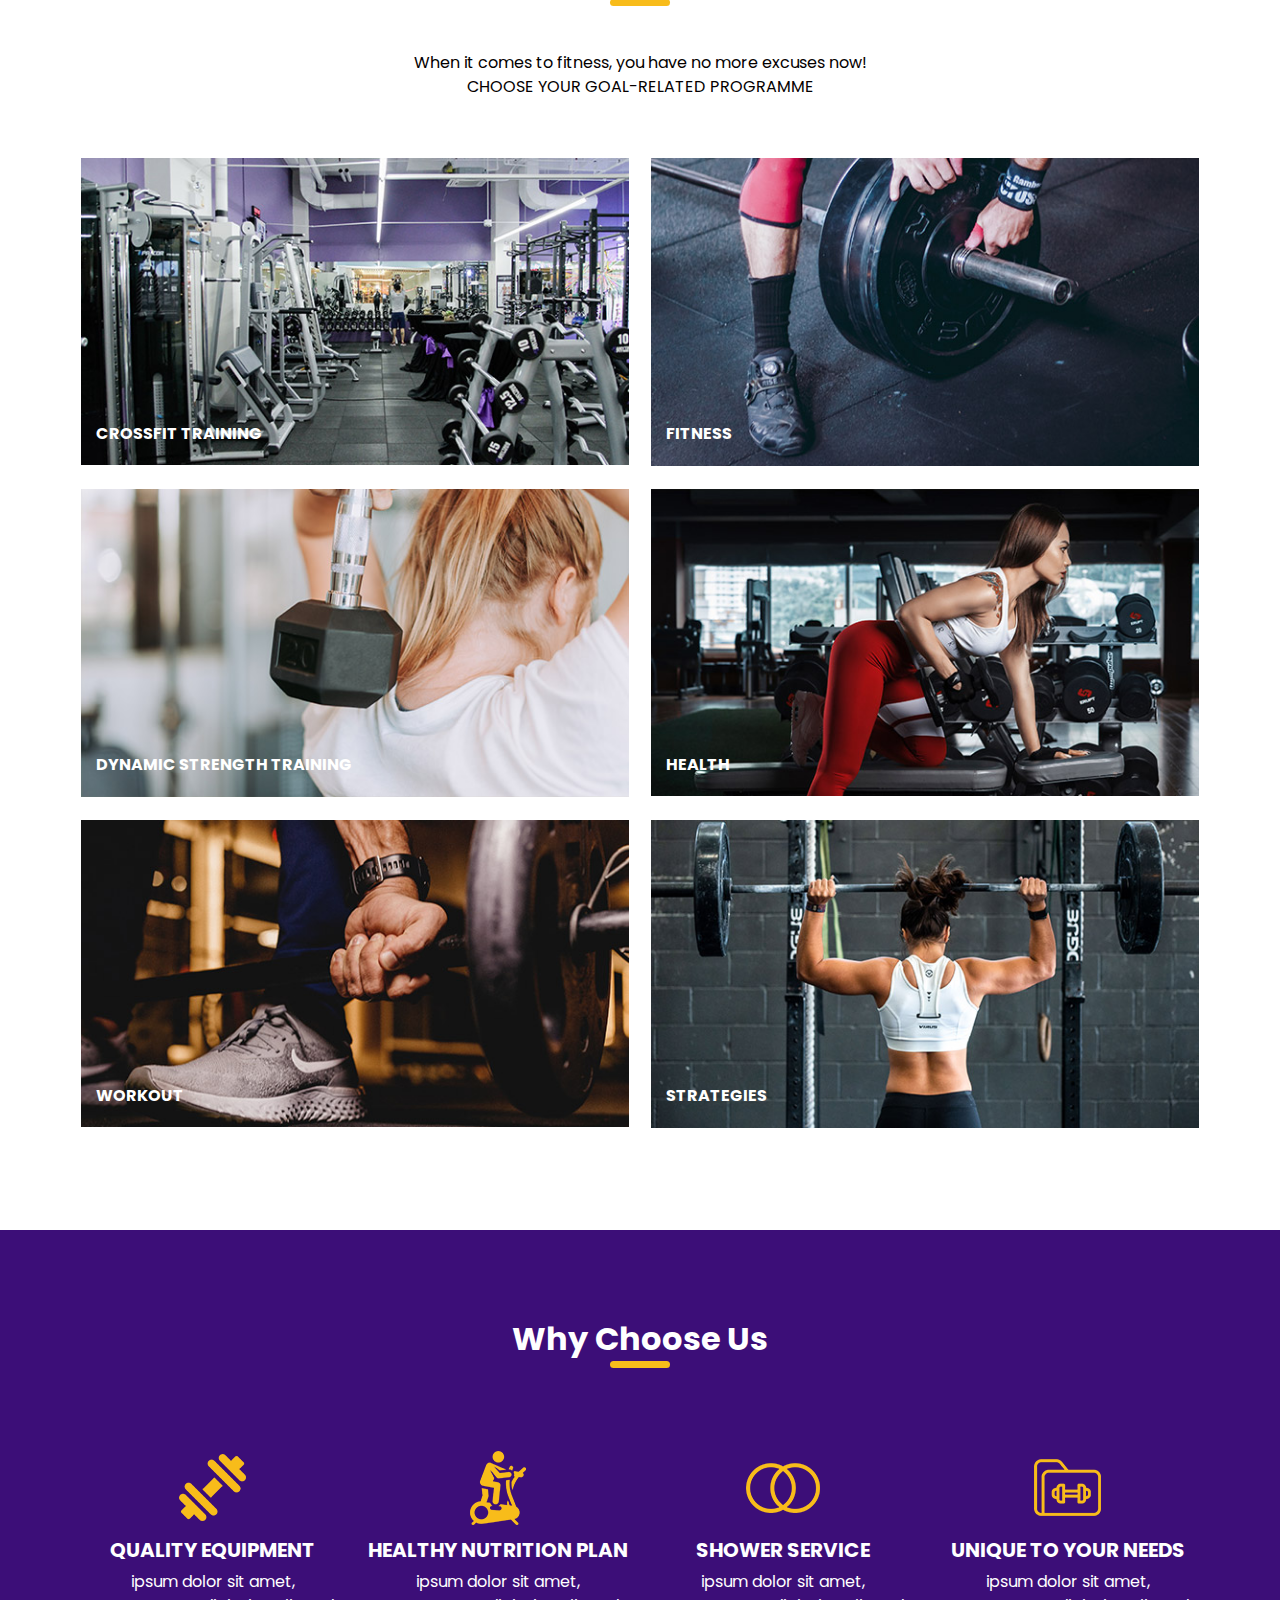
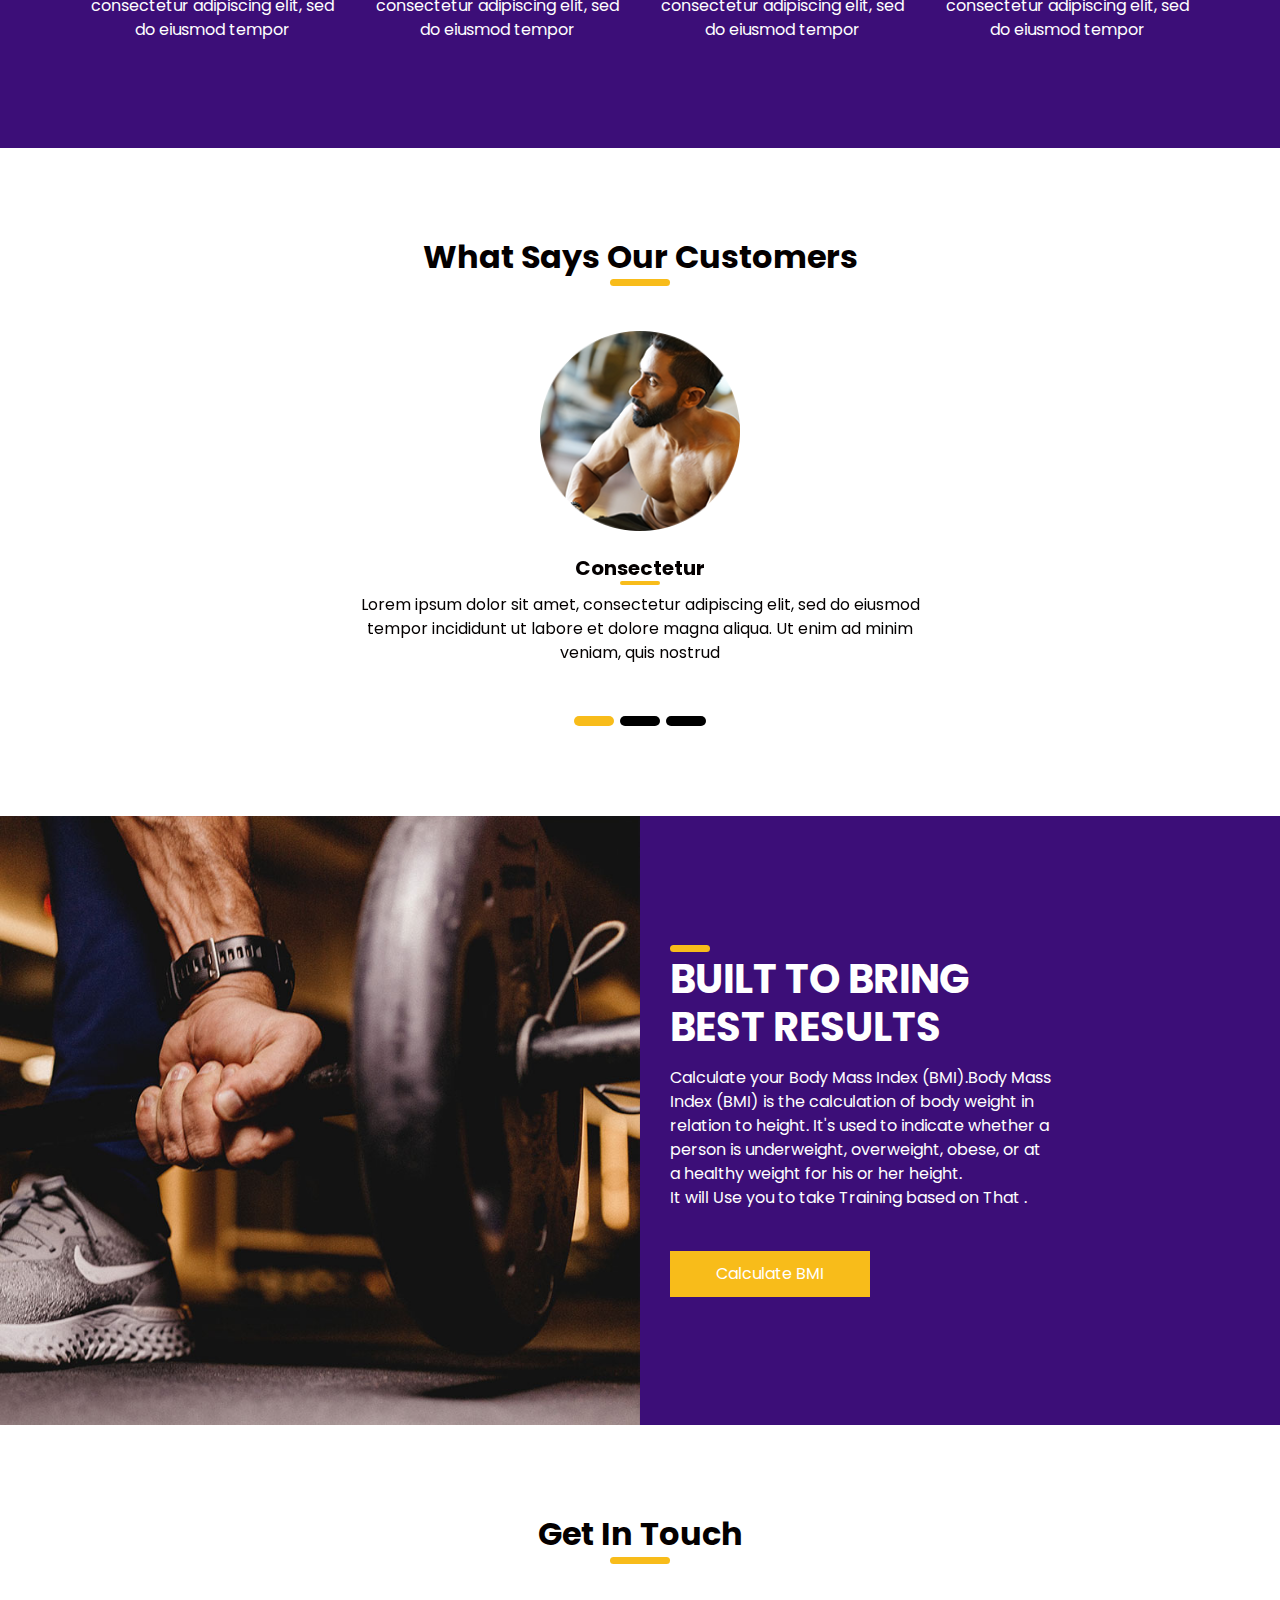
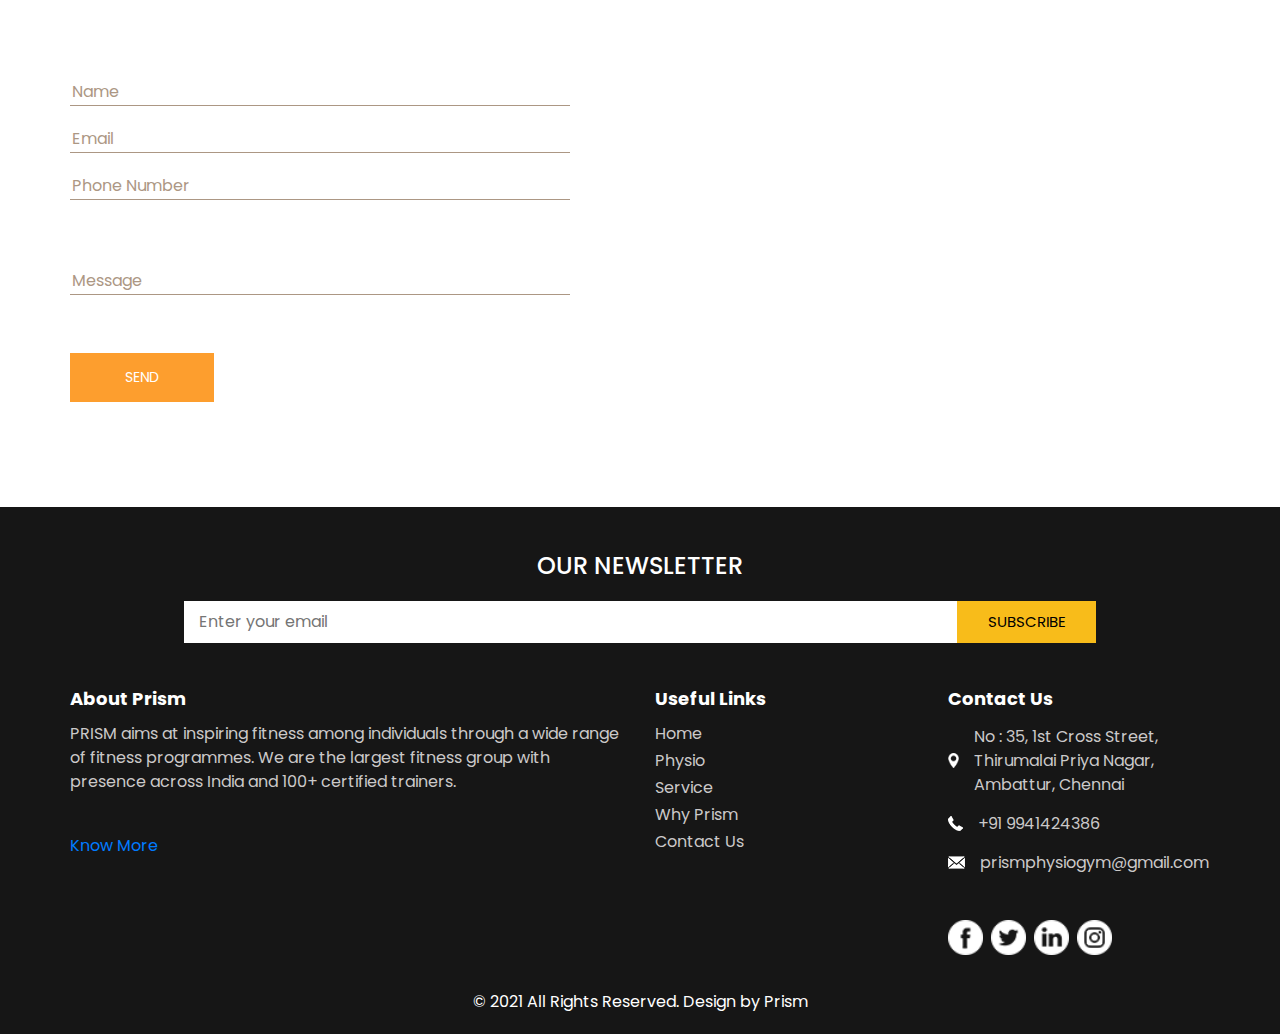
==== commit 7bb3a744: "Merge pull request #5 from freekpranav/master" ====
--- a/energym-master/index.html
+++ b/energym-master/index.html
@@ -17,7 +17,7 @@
     }
   </style>
   <title>Home | Prism</title>
-
+  <link rel="icon" type="image/png" href="logo.png">
   <!-- slider stylesheet -->
   <link rel="stylesheet" type="text/css"
     href="https://cdnjs.cloudflare.com/ajax/libs/OwlCarousel2/2.1.3/assets/owl.carousel.min.css" />
@@ -50,21 +50,21 @@
           <div class="contact_nav" id="">
             <ul class="navbar-nav ">
               <li class="nav-item">
-                <a class="nav-link" href="service.html">
+                <a class="nav-link" href="http://maps.google.com/?q=no 35, 1st Cross Street, Thirumalai Priya Nagar, Ambattur, Chennai, Tamil Nadu">
                   <img src="images/location.png" alt="" />
                   <span>Location</span>
                 </a>
               </li>
               <li class="nav-item">
-                <a class="nav-link" href="service.html">
+                <a class="nav-link" href="tel:+91 9941424386">
                   <img src="images/call.png" alt="" />
-                  <span>Call : + 01 1234567890</span>
+                  <span>Call : +91 9941424386 </span>
                 </a>
               </li>
               <li class="nav-item">
-                <a class="nav-link" href="service.html">
+                <a class="nav-link" href="mailto:prismphysiogym@gmail.com">
                   <img src="images/envelope.png" alt="" />
-                  <span>demo1@gmail.com</span>
+                  <span>prismphysiogym@gmail.com</span>
                 </a>
               </li>
             </ul>
@@ -134,14 +134,15 @@
                         Fitness Here
                       </h1>
                       <p>
-                       With Over 5,000 Exercise and 45 Workout in our database, you will be hard pressed take the same class twice.
+                        With Over 5,000 Exercise and 45 Workout in our database, you will be hard pressed take the same
+                        class twice.
                       </p>
                       <div class="btn-box">
                         <a href="book_class.html" class="btn-1">
                           Book Class
                         </a>
                         <a href="" class="btn-2">
-                          Get A Quote
+                          Calculate BMI
                         </a>
                       </div>
                     </div>
@@ -155,7 +156,7 @@
                   <div class="col-lg-6 col-md-7 offset-md-6 offset-md-5">
                     <div class="detail-box">
                       <h2>
-                        FITNESS FOR A 
+                        FITNESS FOR A
                       </h2>
                       <h1>
                         PROGRESSIVE LIFE
@@ -164,11 +165,11 @@
                         OFFERING A RANGE OF FITNESS PROGRAMMES FOR EVERYONE .
                       </p>
                       <div class="btn-box">
-                         <a href="book_class.html" class="btn-1">
+                        <a href="book_class.html" class="btn-1">
                           Book Class
                         </a>
                         <a href="" class="btn-2">
-                          Get A Quote
+                          Calculate BMI
                         </a>
                       </div>
                     </div>
@@ -182,10 +183,10 @@
                   <div class="col-lg-6 col-md-7 offset-md-6 offset-md-5">
                     <div class="detail-box">
                       <h2>
-                        FUN-FILLED  FITNESS 
+                        FUN-FILLED FITNESS
                       </h2>
                       <h1>
-                       AT DOORSTEP
+                        AT DOORSTEP
                       </h1>
                       <p>
                         ACHIEVE YOUR GOALS FROM CERTIFIED TRAINERS.GET GUIDANCE FROM QUALIFIED AND CERTIFIED TRAINERS .
@@ -195,7 +196,7 @@
                           Book Class
                         </a>
                         <a href="" class="btn-2">
-                          Get A Quote
+                          Calculate BMI
                         </a>
                       </div>
                     </div>
@@ -211,31 +212,34 @@
   </div>
 
 
- <!-- about section -->
-
- <section class="about_section layout_padding">
-  <div class="container">
-    <div class="heading_container">
-      <h2>
-        About Prism
-      </h2>
+  <!-- about section -->
+
+  <section class="about_section layout_padding">
+    <div class="container">
+      <div class="heading_container">
+        <h2>
+          About Prism
+        </h2>
+      </div>
+      <div class="box">
+        <div class="img-box">
+          <img src="logo.png" width="120" height="120" alt="">
+        </div>
+        <div class="detail-box">
+          <p>
+            We are specialists in providing excellent personal training, top of the line Physiotherapy, state-of-the-art
+            Strength & Conditioning  Programs. Prism is a destination that
+            encourages you to re-discover the strength of your own body with the spirit of importance, astonishment and
+            joy. Free your mind. Discover your body.
+          </p>
+          <a href="about.html">
+            Read More
+          </a>
+        </div>
+      </div>
     </div>
-    <div class="box">
-      <div class="img-box">
-        <img src="logo.png" width="120" height="120" alt="">
-      </div>
-      <div class="detail-box">
-        <p>
-          We are specialists in providing excellent personal training, top of the line Physiotherapy, state-of-the-art Strength & Conditioning and Energizing Nutritional Programs. Primal Patterns is a destination that encourages you to re-discover the strength of your own body with the spirit of importance, astonishment and joy. Free your mind. Discover your body.
-        </p>
-        <a href="about.html">
-          Read More
-        </a>
-      </div>
-    </div>
-  </div>
-</section>
-<!-- end about section -->
+  </section>
+  <!-- end about section -->
   <!-- service section -->
 
   <section class="service_section layout_padding">
@@ -247,8 +251,8 @@
       </div>
       <center>
         When it comes to fitness, you have no more excuses now!</br>
-  CHOOSE YOUR GOAL-RELATED PROGRAMME 
-  </center></br></br>
+        CHOOSE YOUR GOAL-RELATED PROGRAMME
+      </center></br></br>
       <div class="service_container">
         <div class="box">
           <img src="images/s-1.jpg" alt="">
@@ -499,9 +503,8 @@
               BEST RESULTS
             </h2>
             <p>
-              Lorem ipsum dolor sit amet, consectetur adipiscing elit, sed do eiusmod tempor incididunt ut labore et
-              dolore magna aliqua. Ut enim ad minim veniam, quis nostrud exercitation ullamco laboris nisi ut aliquip ex
-              ea commodo consequat. Duis aute irure dolor in reprehenderit in voluptate velit
+              Calculate your Body Mass Index (BMI).Body Mass Index (BMI) is the calculation of body weight in relation to height. It's used to indicate whether a person is underweight, overweight, obese, or at a healthy weight for his or her height.
+            </br>    It will Use you to take Training based on That .
             </p>
             <a href="">
               Calculate BMI
@@ -555,10 +558,7 @@
           <div class="col-md-6">
             <div class="map_container">
               <div class="map-responsive">
-                <iframe
-                  src="https://www.google.com/maps/embed/v1/place?key=AIzaSyA0s1a7phLN0iaD6-UE7m4qP-z21pH0eSc&q=Eiffel+Tower+Paris+France"
-                  width="600" height="300" frameborder="0" style="border:0; width: 100%; height:100%"
-                  allowfullscreen></iframe>
+                <iframe src="https://www.google.com/maps/embed?pb=!1m18!1m12!1m3!1d3885.5331535630535!2d80.16099871417774!3d13.128734490752917!2m3!1f0!2f0!3f0!3m2!1i1024!2i768!4f13.1!3m3!1m2!1s0x3a52630b6515e6a5%3A0xf6996524f322a695!2s1st%20Cross%20St%2C%20Rajiv%20Gandhi%20Nagar%2C%20Ambattur%2C%20Chennai%2C%20Tamil%20Nadu%20600053!5e0!3m2!1sen!2sin!4v1628177478994!5m2!1sen!2sin" width="600" height="300" style="border:0;" allowfullscree></iframe>
               </div>
             </div>
           </div>
@@ -589,65 +589,48 @@
     </div>
     <div class="container">
       <div class="row">
-        <div class="col-md-3">
+        <div class="col-md-6">
           <h6>
-            About Energym
+            About Prism
           </h6>
           <p>
-            consectetur adipiscing elit, sed do eiusmod tempor incididunt ut labore et dolore magna aliqua. Ut enim ad
-            minim veniam, quis nostrud exercitation u
+            PRISM aims at inspiring fitness among individuals through a wide range of fitness programmes. We are the largest fitness group with presence across India and 100+ certified trainers.</br></br>  
+            <div class="detail-box">
+            <a href="about.html" style="">
+              Know More
+            </a>
+            </div>
           </p>
         </div>
-        <div class="col-md-2 offset-md-1">
-          <h6>
-            Menus
-          </h6>
-          <ul>
-            <li class=" active">
-              <a class="" href="index.html">Home <span class="sr-only">(current)</span></a>
-            </li>
-            <li class="">
-              <a class="" href="about.html">About </a>
-            </li>
-            <li class="">
-              <a class="" href="service.html">Services </a>
-            </li>
-            <li class="">
-              <a class="" href="#contactSection">Contact Us</a>
-            </li>
-            <li class="">
-              <a class="" href="#">Login</a>
-            </li>
-          </ul>
-        </div>
+       
         <div class="col-md-3">
           <h6>
             Useful Links
           </h6>
           <ul>
             <li>
-              <a href="">
-                Adipiscing
+              <a href="index.html">
+                Home
               </a>
             </li>
             <li>
-              <a href="">
-                Elit, sed
+              <a href="physio.html">
+                Physio
               </a>
             </li>
             <li>
-              <a href="">
-                do Eiusmod
+              <a href="service.html">
+                Service
               </a>
             </li>
             <li>
-              <a href="">
-                Tempor
+              <a href="why_prism.html">
+                Why Prism
               </a>
             </li>
             <li>
-              <a href="">
-                incididunt
+              <a href="contact.html">
+                Contact Us 
               </a>
             </li>
           </ul>
@@ -658,16 +641,16 @@
           </h6>
           <div class="info_link-box">
             <a href="">
-              <img src="images/location-white.png" alt="">
-              <span> No.123, loram ipusm</span>
+              <img src="images/location-white.png" width="15" height="15" alt="">
+              <span> No : 35, 1st Cross Street, Thirumalai Priya Nagar, Ambattur, Chennai</span>
             </a>
             <a href="">
               <img src="images/call-white.png" alt="">
-              <span>+01 12345678901</span>
+              <span>+91 9941424386</span>
             </a>
             <a href="">
               <img src="images/mail-white.png" alt="">
-              <span> demo123@gmail.com</span>
+              <span> prismphysiogym@gmail.com</span>
             </a>
           </div>
           <div class="info_social">
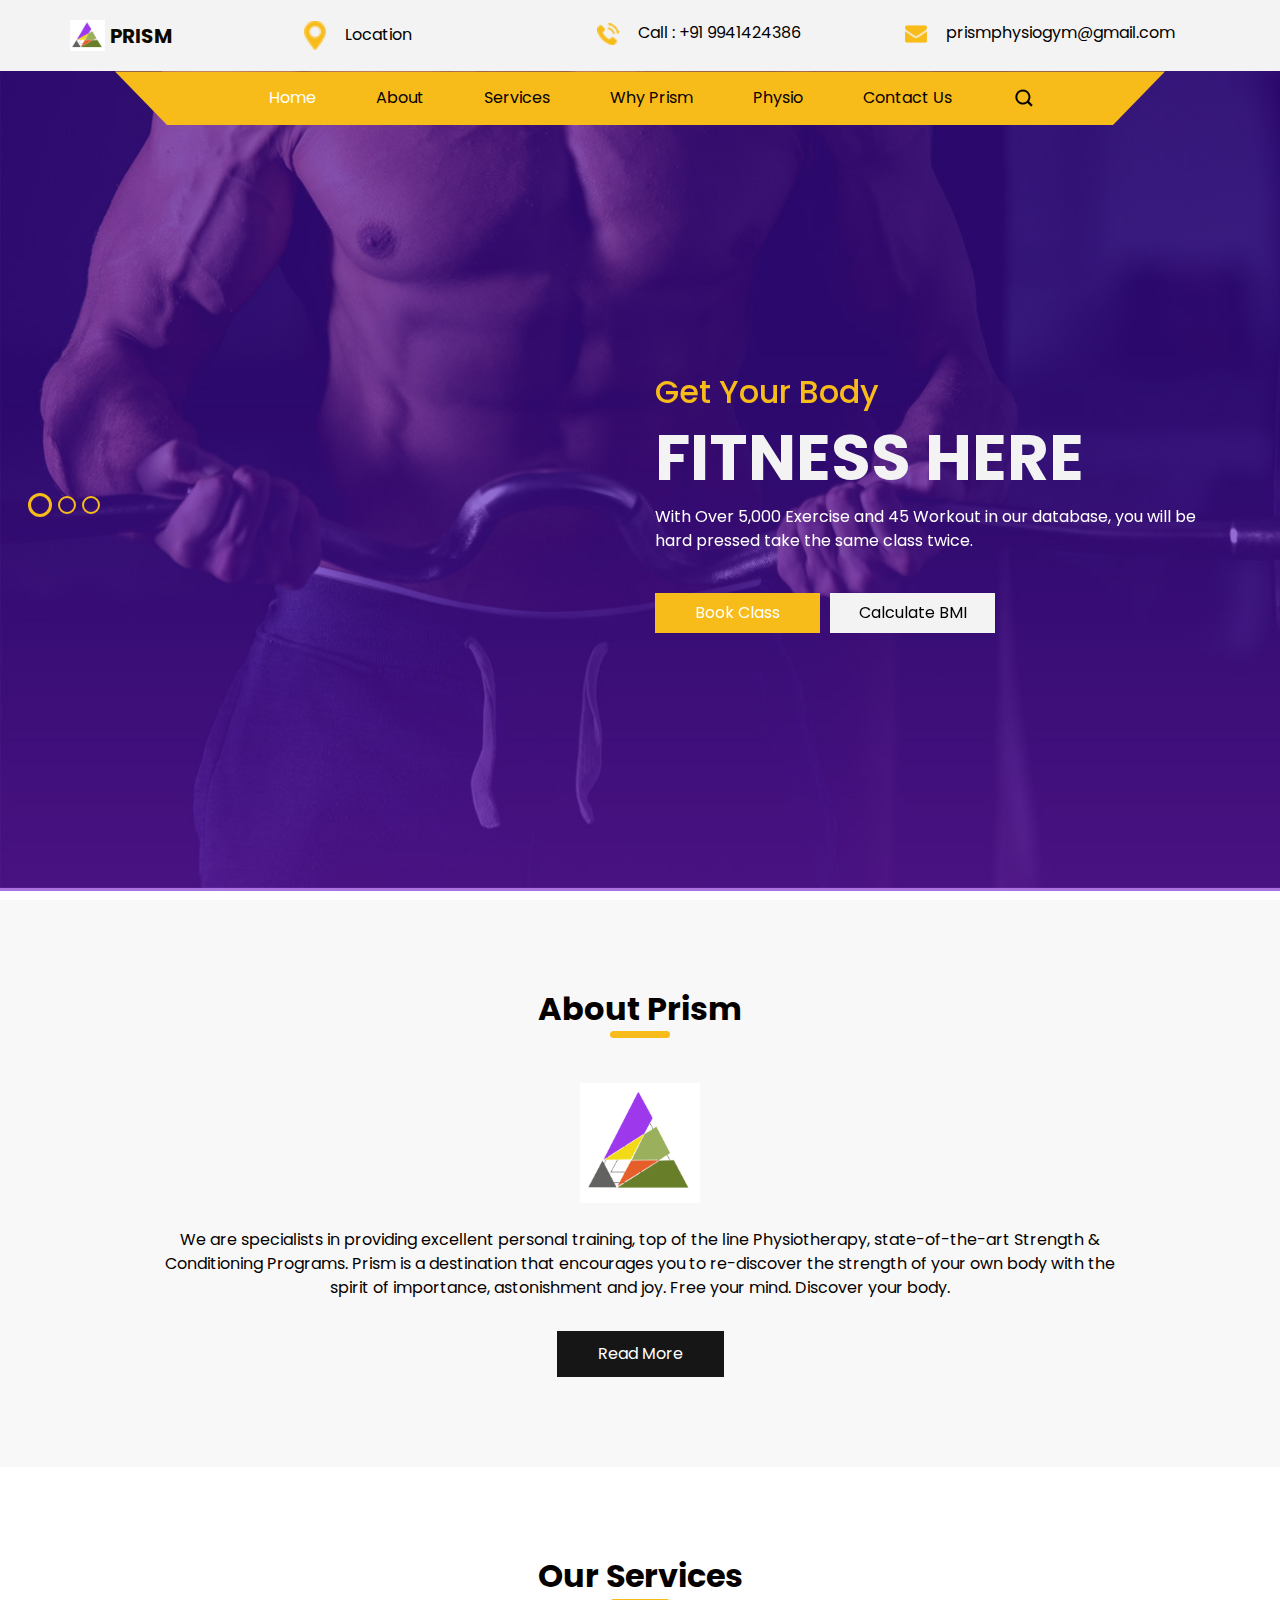
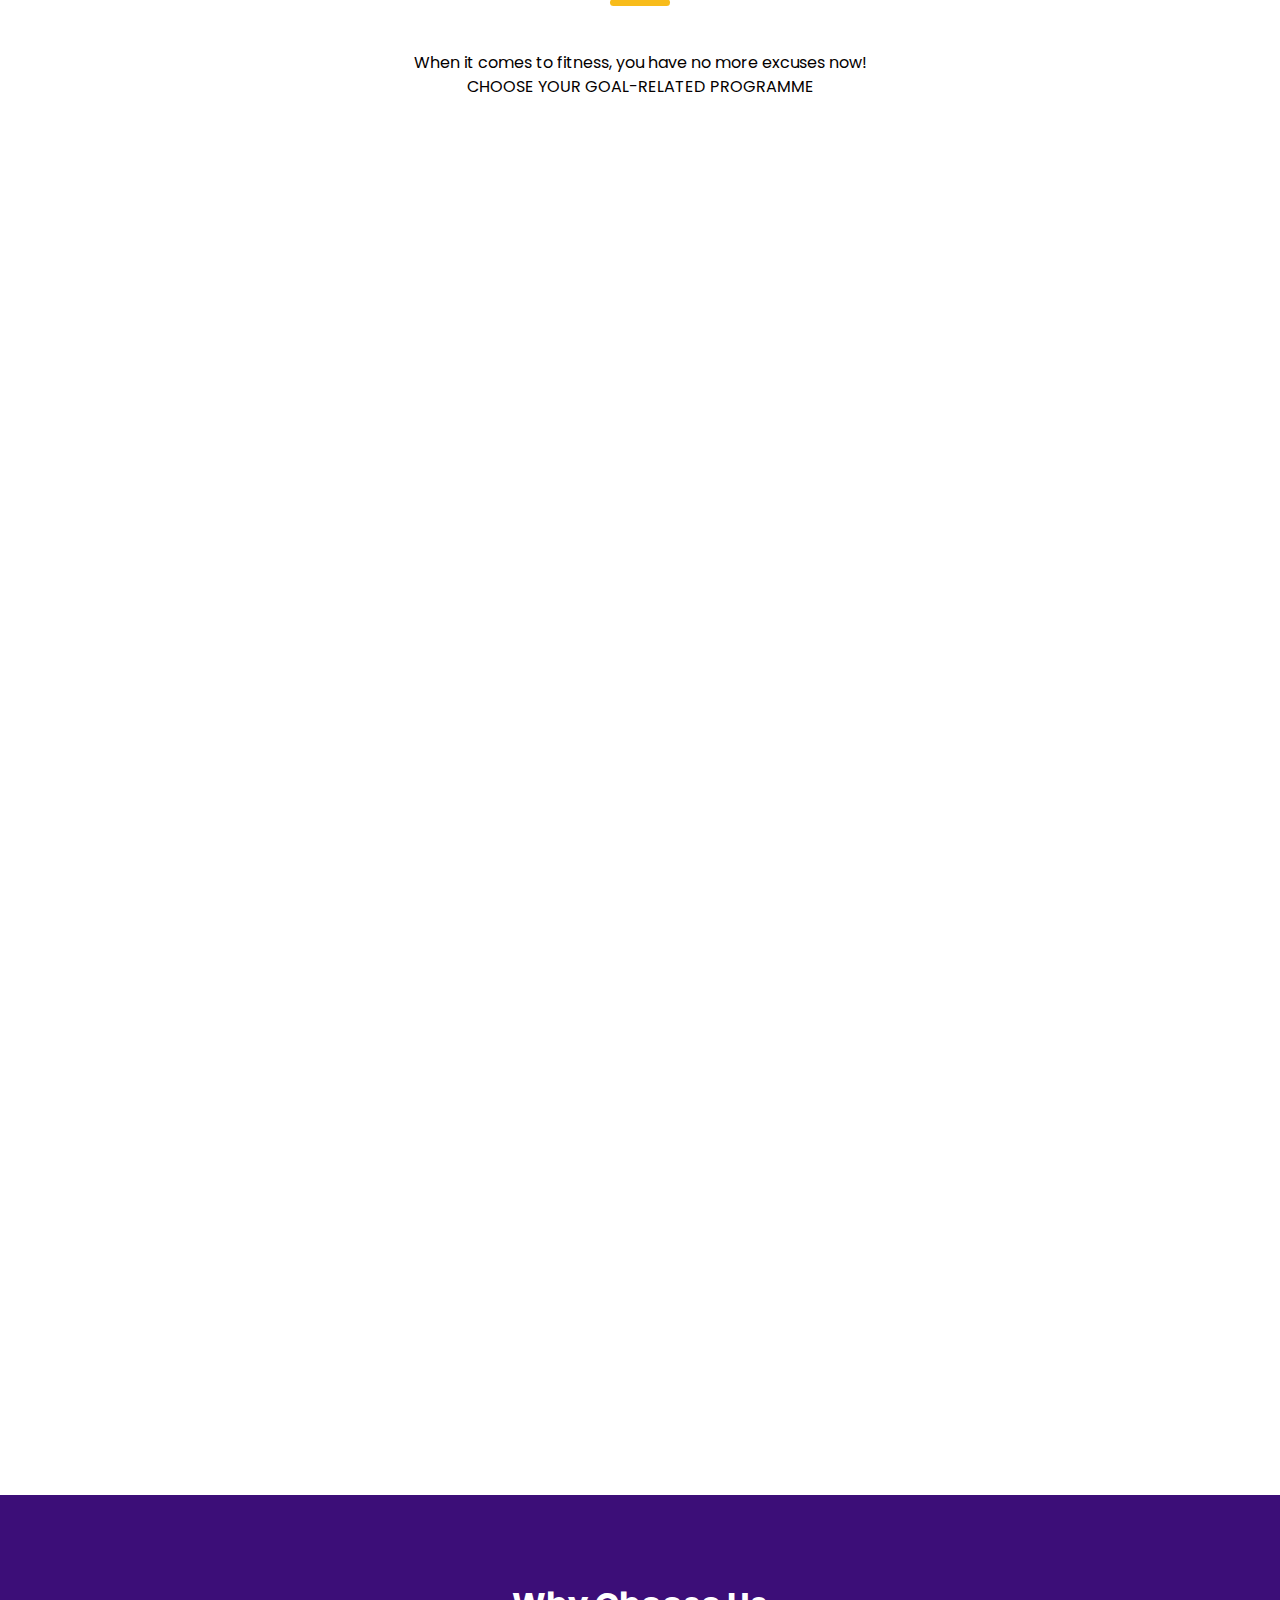
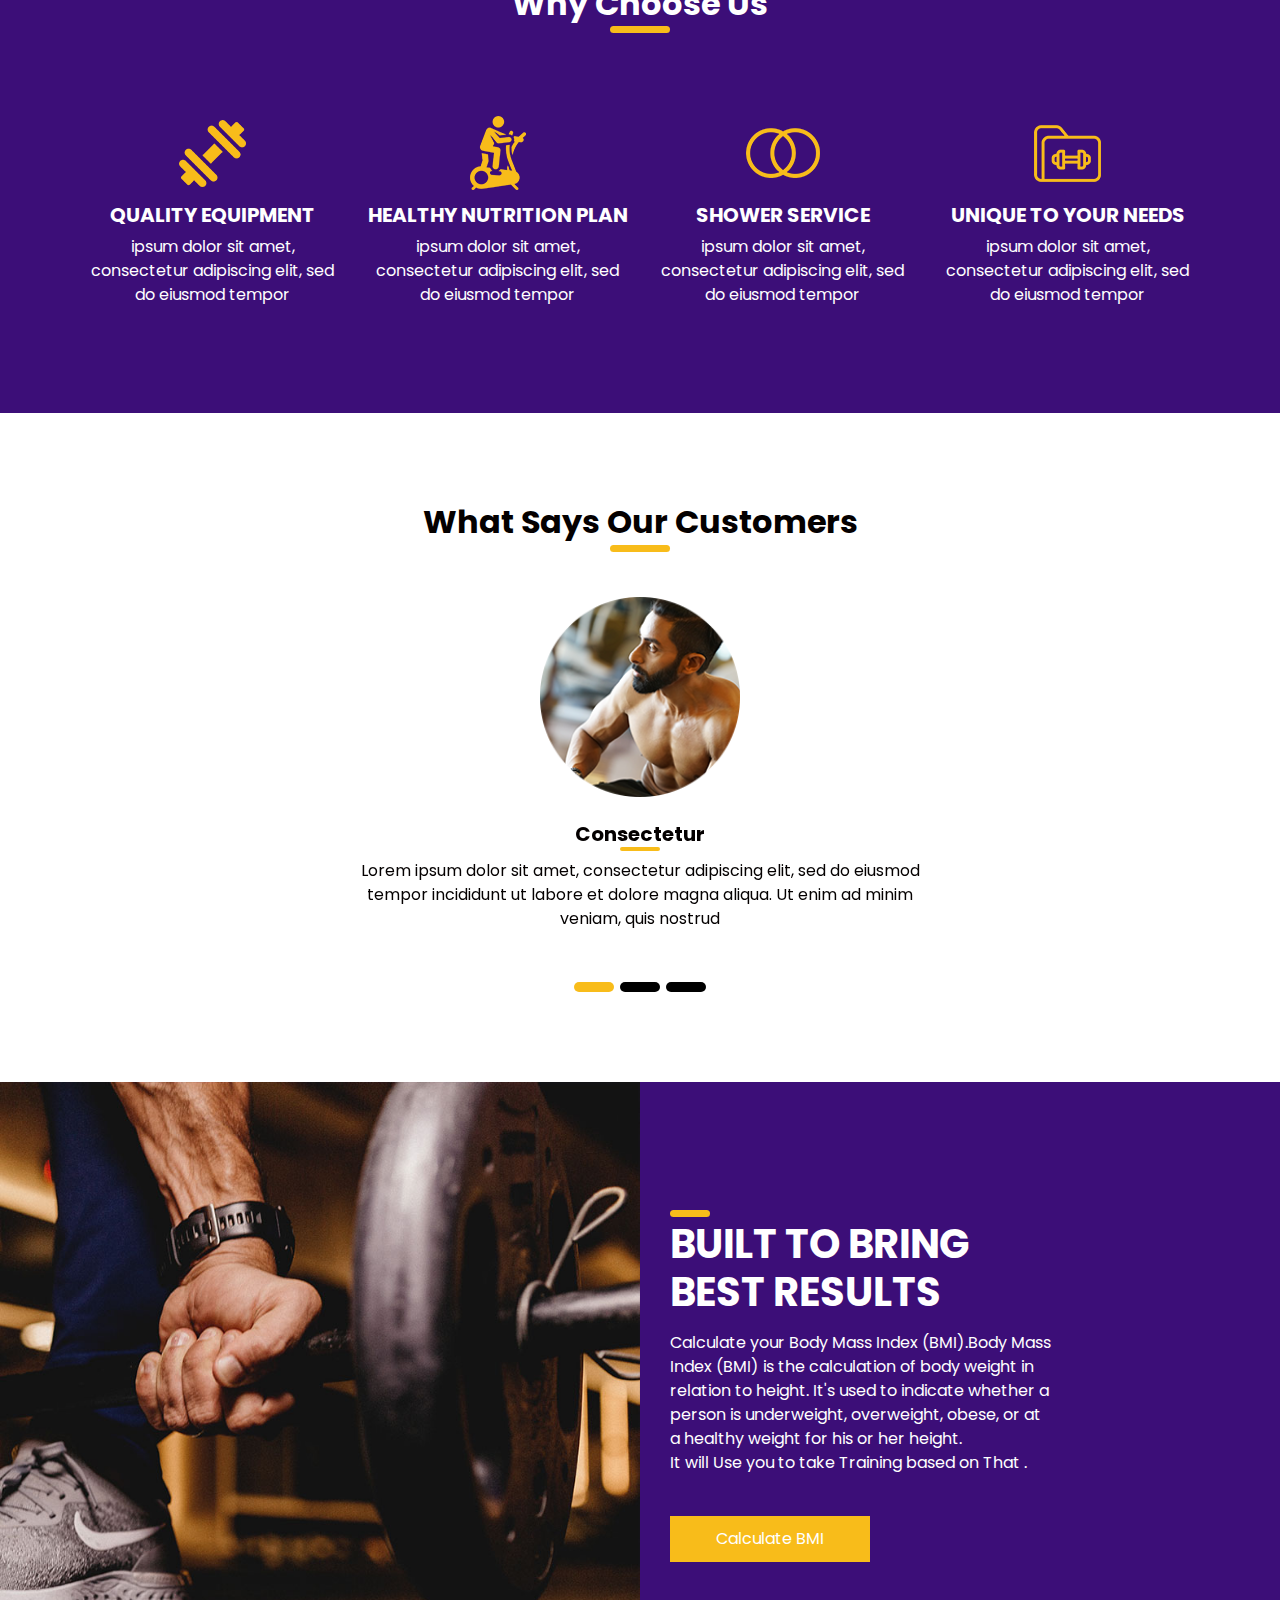
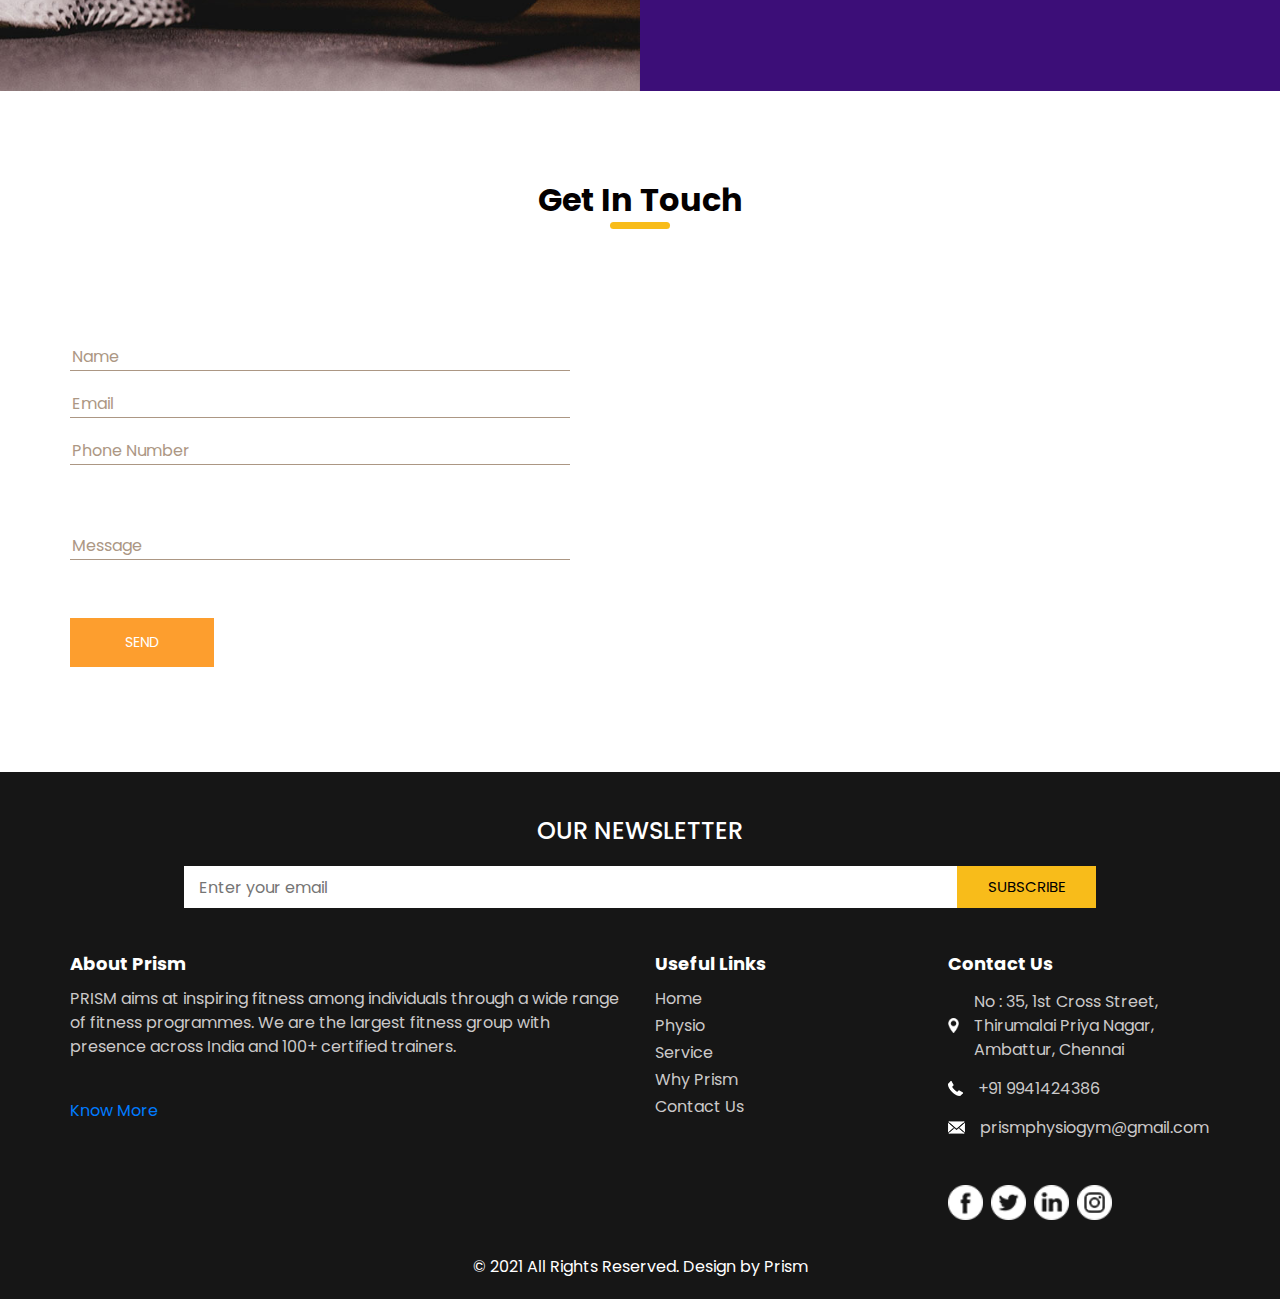
==== commit 30052bbc: "Service page changed" ====
--- a/energym-master/index.html
+++ b/energym-master/index.html
@@ -32,6 +32,59 @@
   <link href="css/style.css" rel="stylesheet" />
   <!-- responsive style -->
   <link href="css/responsive.css" rel="stylesheet" />
+
+<!-- Home-service style -->
+<link rel="stylesheet" href="home-service.css">
+<link rel="stylesheet" href="https://cdnjs.cloudflare.com/ajax/libs/font-awesome/4.7.0/css/font-awesome.min.css">
+
+
+
+
+<link rel="stylesheet" id="medical-guide-icons-css"
+  href="https://www.primalpatterns.com/wp-content/themes/pearl-medicalguide/fonts/medical-guide-icons.css?ver=1.3.1"
+  type="text/css" media="all">
+<link rel="stylesheet" id="dropmenu-css"
+  href="https://www.primalpatterns.com/wp-content/themes/pearl-medicalguide/css/dropmenu.css?ver=1.3.1" type="text/css"
+  media="all">
+<link rel="stylesheet" id="piechart-css"
+  href="https://www.primalpatterns.com/wp-content/themes/pearl-medicalguide/css/piechart-style.css?ver=1.3.1"
+  type="text/css" media="all">
+<link rel="stylesheet" id="accordion-css"
+  href="https://www.primalpatterns.com/wp-content/themes/pearl-medicalguide/css/accordion.css?ver=1.3.1" type="text/css"
+  media="all">
+<link rel="stylesheet" id="tabs-css"
+  href="https://www.primalpatterns.com/wp-content/themes/pearl-medicalguide/css/tabs.css?ver=6.5" type="text/css"
+  media="all">
+<link rel="stylesheet" id="owl-carousel-css"
+  href="https://www.primalpatterns.com/wp-content/themes/pearl-medicalguide/css/owl.carousel.css?ver=1.3.3"
+  type="text/css" media="all">
+<link rel="stylesheet" id="mobile-menu-css"
+  href="https://www.primalpatterns.com/wp-content/themes/pearl-medicalguide/css/jquery.mmenu.all.css?ver=1.3.1"
+  type="text/css" media="all">
+<link rel="stylesheet" id="preLoader-css"
+  href="https://www.primalpatterns.com/wp-content/themes/pearl-medicalguide/css/loader.css?ver=1.3.1" type="text/css"
+  media="all">
+<link rel="stylesheet" id="color-css"
+  href="https://www.primalpatterns.com/wp-content/themes/pearl-medicalguide/css/theme-colors/red.css?ver=1.3.1"
+  type="text/css" media="all">
+<link rel="stylesheet" id="parent-default-css"
+  href="https://www.primalpatterns.com/wp-content/themes/pearl-medicalguide/style.css?ver=1.3.1" type="text/css"
+  media="all">
+<link rel="stylesheet" id="pearl-custom-css"
+  href="https://www.primalpatterns.com/wp-content/themes/pearl-medicalguide/css/custom.css?ver=1.3.1" type="text/css"
+  media="all">
+<link rel="stylesheet" id="js_composer_front-css"
+  href="https://www.primalpatterns.com/wp-content/plugins/js_composer/assets/css/js_composer.min.css?ver=6.7.0"
+  type="text/css" media="all">
+
+
+
+
+
+
+<!-- /Home-service stylesheet -->
+
+
 </head>
 
 <body>
@@ -253,92 +306,136 @@
         When it comes to fitness, you have no more excuses now!</br>
         CHOOSE YOUR GOAL-RELATED PROGRAMME
       </center></br></br>
-      <div class="service_container">
-        <div class="box">
-          <img src="images/s-1.jpg" alt="">
-          <h6 class="visible_heading">
-            CROSSFIT TRAINING
-          </h6>
-          <div class="link_box">
-            <a href="">
-              <img src="images/link.png" alt="">
-            </a>
-            <h6>
-              CROSSFIT TRAINING
-            </h6>
-          </div>
-        </div>
-        <div class="box">
-          <img src="images/s-2.jpg" alt="">
-          <h6 class="visible_heading">
-            FITNESS
-          </h6>
-          <div class="link_box">
-            <a href="">
-              <img src="images/link.png" alt="">
-            </a>
-            <h6>
-              FITNESS
-            </h6>
-          </div>
-        </div>
-        <div class="box">
-          <img src="images/s-3.jpg" alt="">
-          <h6 class="visible_heading">
-            DYNAMIC STRENGTH TRAINING
-          </h6>
-          <div class="link_box">
-            <a href="">
-              <img src="images/link.png" alt="">
-            </a>
-            <h6>
-              DYNAMIC STRENGTH TRAINING
-            </h6>
-          </div>
-        </div>
-        <div class="box">
-          <img src="images/s-4.jpg" alt="">
-          <h6 class="visible_heading">
-            HEALTH
-          </h6>
-          <div class="link_box">
-            <a href="">
-              <img src="images/link.png" alt="">
-            </a>
-            <h6>
-              HEALTH
-            </h6>
-          </div>
-        </div>
-        <div class="box">
-          <img src="images/s-5.jpg" alt="">
-          <h6 class="visible_heading">
-            WORKOUT
-          </h6>
-          <div class="link_box">
-            <a href="">
-              <img src="images/link.png" alt="">
-            </a>
-            <h6>
-              WORKOUT
-            </h6>
-          </div>
-        </div>
-        <div class="box">
-          <img src="images/s-6.jpg" alt="">
-          <h6 class="visible_heading">
-            STRATEGIES
-          </h6>
-          <div class="link_box">
-            <a href="">
-              <img src="images/link.png" alt="">
-            </a>
-            <h6>
-              STRATEGIES
-            </h6>
-          </div>
-        </div>
-      </div>
+      
+
+      <div class="vc_row wpb_row vc_row-fluid vc_custom_1526984776040">
+        <div class="">
+          <div class="row">
+            <div
+              class="wpb_animate_when_almost_visible wpb_flipInY flipInY wpb_column vc_column_container vc_col-sm-6 wpb_start_animation animated">
+              <div class="vc_column-inner">
+                <div class="wpb_wrapper">
+                  <div class="col-md-12 static-service">
+                    <div class="service-sec-one high-space">
+                      <div class="icon ">
+                        <i class="fa fa-male" style="color:white;"></i>
+                      </div>
+                      <div class="detail">
+                        <h5>Functional Training</h5>
+                        <p>The Gold Standard in 1-on-1 Service, a guaranteed way to reach your fitness Goals
+                        </p>
+                      </div>
+                    </div>
+                  </div>
+                  <div class="col-md-12 static-service">
+                    <div class="service-sec-one low-space">
+                      <div class="icon">
+                        <i class="fa fa-child" style="color:white;"></i>
+                      </div>
+                      <div class="detail">
+                        <h5>Fit-Kid</h5>
+                        <p>Get ahead in your sport with our Time tested protocols for performance and injury
+                          prevention.</p>
+                      </div>
+                    </div>
+                  </div>
+      
+                  <div class="col-md-12 static-service">
+                    <div class="service-sec-one low-space">
+                      <div class="icon">
+                        <i class="fa fa-heartbeat"></i>
+                      </div>
+                      <div class="detail">
+                        <h5>Yoga</h5>
+                        <p>Get ahead in your sport with our Time tested protocols for performance and injury
+                          prevention.</p>
+                      </div>
+                    </div>
+                  </div>
+      
+      
+      
+                  <div class="col-md-12 static-service">
+                    <div class="service-sec-one low-space">
+                      <div class="icon">
+                        <i class="icon-flash"></i>
+                      </div>
+                      <div class="detail">
+                        <h5>Silannon</h5>
+                        <p>Get ahead in your sport with our Time tested protocols for performance and injury
+                          prevention.</p>
+                      </div>
+                    </div>
+                  </div>
+      
+                </div>
+              </div>
+            </div>
+            <div
+              class="wpb_animate_when_almost_visible wpb_flipInX flipInX wpb_column vc_column_container vc_col-sm-6 wpb_start_animation animated">
+              <div class="vc_column-inner">
+                <div class="wpb_wrapper">
+                  <div class="col-md-12 static-service">
+                    <div class="service-sec-one high-space">
+                      <div class="icon">
+                        <i class="fa fa-futbol-o"></i>
+                      </div>
+                      <div class="detail">
+                        <h5>Sports Fitness</h5>
+                        <p>Whether Sport is your Life or Life is your Sport, we work to make it pain free
+                        </p>
+                      </div>
+                    </div>
+                  </div>
+                  <div class="col-md-12 static-service">
+                    <div class="service-sec-one high-space">
+                      <div class="icon">
+                        <i class="fa fa-restroom"></i>
+                      </div>
+                      <div class="detail">
+                        <h5>Couple Fitness</h5>
+                        <p>Your relationship with food is about to change, our meal plans and strategies
+                          will guide you for life</p>
+                      </div>
+                    </div>
+                  </div>
+      
+                  <div class="col-md-12 static-service">
+                    <div class="service-sec-one high-space">
+                      <div class="icon">
+                        <i class="icon-hand"></i>
+                      </div>
+                      <div class="detail">
+                        <h5>Zumba</h5>
+                        <p>Whether Sport is your Life or Life is your Sport, we work to make it pain free
+                        </p>
+                      </div>
+                    </div>
+                  </div>
+      
+      
+                  <div class="col-md-12 static-service">
+                    <div class="service-sec-one high-space">
+                      <div class="icon">
+                        <i class="icon-hand"></i>
+                      </div>
+                      <div class="detail">
+                        <h5>Karathe</h5>
+                        <p>Whether Sport is your Life or Life is your Sport, we work to make it pain free
+                        </p>
+                      </div>
+                    </div>
+                  </div>
+      
+      
+                </div>
+              </div>
+            </div>
+          </div>
+        </div>
+      </div>
+
+
     </div>
   </section>
 
@@ -558,7 +655,7 @@
           <div class="col-md-6">
             <div class="map_container">
               <div class="map-responsive">
-                <iframe src="https://www.google.com/maps/embed?pb=!1m18!1m12!1m3!1d3885.5331535630535!2d80.16099871417774!3d13.128734490752917!2m3!1f0!2f0!3f0!3m2!1i1024!2i768!4f13.1!3m3!1m2!1s0x3a52630b6515e6a5%3A0xf6996524f322a695!2s1st%20Cross%20St%2C%20Rajiv%20Gandhi%20Nagar%2C%20Ambattur%2C%20Chennai%2C%20Tamil%20Nadu%20600053!5e0!3m2!1sen!2sin!4v1628177478994!5m2!1sen!2sin" width="600" height="300" style="border:0;" allowfullscree></iframe>
+                <iframe src="https://www.google.com/maps/embed?pb=!1m18!1m12!1m3!1d3885.5331535630535!2d80.16099871417774!3d13.128734490752917!2m3!1f0!2f0!3f0!3m2!1i1024!2i768!4f13.1!3m3!1m2!1s0x3a52630b6515e6a5%3A0xf6996524f322a695!2s1st%20Cross%20St%2C%20Rajiv%20Gandhi%20Nagar%2C%20Ambattur%2C%20Chennai%2C%20Tamil%20Nadu%20600053!5e0!3m2!1sen!2sin!4v1628177478994!5m2!1sen!2sin" width="300" height="300" style="border:0;" allowfullscreen></iframe>
               </div>
             </div>
           </div>
--- a/energym-master/home-service.css
+++ b/energym-master/home-service.css
@@ -0,0 +1,327 @@
+.vc_custom_1526984776040 {
+
+    padding-top: 30px !important;
+    padding-bottom: 20px !important;
+
+}
+.vc_row {
+
+    margin-left: -15px;
+    margin-right: -15px;
+
+}
+* {
+
+    -webkit-box-sizing: border-box;
+    -moz-box-sizing: border-box;
+    box-sizing: border-box;
+
+}
+.vc_row::after, .vc_row::before {
+
+    content: " ";
+    display: table;
+
+}
+.container {
+
+    margin-right: auto;
+    margin-left: auto;
+    padding-left: 15px;
+    padding-right: 15px;
+
+}
+.clearfix::before, .clearfix::after, .dl-horizontal dd::before, .dl-horizontal dd::after, .container::before, .container::after, .container-fluid::before, .container-fluid::after, .row::before, .row::after, .form-horizontal .form-group::before, .form-horizontal .form-group::after, .btn-toolbar::before, .btn-toolbar::after, .btn-group-vertical > .btn-group::before, .btn-group-vertical > .btn-group::after, .nav::before, .nav::after, .navbar::before, .navbar::after, .navbar-header::before, .navbar-header::after, .navbar-collapse::before, .navbar-collapse::after, .pager::before, .pager::after, .panel-body::before, .panel-body::after, .modal-footer::before, .modal-footer::after {
+
+    content: " ";
+    display: table;
+
+}
+
+.row {
+
+    margin-left: -15px;
+    margin-right: -15px;
+
+}
+.clearfix::before, .clearfix::after, .dl-horizontal dd::before, .dl-horizontal dd::after, .container::before, .container::after, .container-fluid::before, .container-fluid::after, .row::before, .row::after, .form-horizontal .form-group::before, .form-horizontal .form-group::after, .btn-toolbar::before, .btn-toolbar::after, .btn-group-vertical > .btn-group::before, .btn-group-vertical > .btn-group::after, .nav::before, .nav::after, .navbar::before, .navbar::after, .navbar-header::before, .navbar-header::after, .navbar-collapse::before, .navbar-collapse::after, .pager::before, .pager::after, .panel-body::before, .panel-body::after, .modal-footer::before, .modal-footer::after {
+
+    content: " ";
+    display: table;
+
+}
+.flipInY {
+
+    -webkit-backface-visibility: visible !important;
+    backface-visibility: visible !important;
+    -webkit-animation-name: flipInY;
+    animation-name: flipInY;
+
+}
+
+.animated {
+
+    -webkit-animation-duration: 1s;
+    animation-duration: 1s;
+    -webkit-animation-fill-mode: both;
+    animation-fill-mode: both;
+
+}
+.wpb_start_animation {
+
+    opacity: 1;
+
+}
+.wpb_animate_when_almost_visible {
+
+    opacity: 0;
+
+}
+.vc_column_container {
+
+    padding-left: 0;
+    padding-right: 0;
+
+}
+.vc_col-lg-1, .vc_col-lg-10, .vc_col-lg-11, .vc_col-lg-12, .vc_col-lg-2, .vc_col-lg-3, .vc_col-lg-4, .vc_col-lg-5, .vc_col-lg-6, .vc_col-lg-7, .vc_col-lg-8, .vc_col-lg-9, .vc_col-md-1, .vc_col-md-10, .vc_col-md-11, .vc_col-md-12, .vc_col-md-2, .vc_col-md-3, .vc_col-md-4, .vc_col-md-5, .vc_col-md-6, .vc_col-md-7, .vc_col-md-8, .vc_col-md-9, .vc_col-sm-1, .vc_col-sm-10, .vc_col-sm-11, .vc_col-sm-12, .vc_col-sm-2, .vc_col-sm-3, .vc_col-sm-4, .vc_col-sm-5, .vc_col-sm-6, .vc_col-sm-7, .vc_col-sm-8, .vc_col-sm-9, .vc_col-xs-1, .vc_col-xs-10, .vc_col-xs-11, .vc_col-xs-12, .vc_col-xs-2, .vc_col-xs-3, .vc_col-xs-4, .vc_col-xs-5, .vc_col-xs-6, .vc_col-xs-7, .vc_col-xs-8, .vc_col-xs-9 {
+
+    position: relative;
+    min-height: 1px;
+    padding-left: 15px;
+    padding-right: 15px;
+    -webkit-box-sizing: border-box;
+    -moz-box-sizing: border-box;
+    box-sizing: border-box;
+
+}
+.vc_column_container {
+
+    width: 100%;
+
+}
+element {
+
+}
+.vc_column_container > .vc_column-inner {
+
+    box-sizing: border-box;
+    padding-left: 15px;
+    padding-right: 15px;
+    width: 100%;
+
+}
+.vc_column-inner::after, .vc_column-inner::before {
+
+    content: " ";
+    display: table;
+
+}
+::before, ::after {
+
+    -webkit-box-sizing: border-box;
+    -moz-box-sizing: border-box;
+    box-sizing: border-box;
+
+}
+
+.col-xs-1, .col-sm-1, .col-md-1, .col-lg-1, .col-xs-2, .col-sm-2, .col-md-2, .col-lg-2, .col-xs-3, .col-sm-3, .col-md-3, .col-lg-3, .col-xs-4, .col-sm-4, .col-md-4, .col-lg-4, .col-xs-5, .col-sm-5, .col-md-5, .col-lg-5, .col-xs-6, .col-sm-6, .col-md-6, .col-lg-6, .col-xs-7, .col-sm-7, .col-md-7, .col-lg-7, .col-xs-8, .col-sm-8, .col-md-8, .col-lg-8, .col-xs-9, .col-sm-9, .col-md-9, .col-lg-9, .col-xs-10, .col-sm-10, .col-md-10, .col-lg-10, .col-xs-11, .col-sm-11, .col-md-11, .col-lg-11, .col-xs-12, .col-sm-12, .col-md-12, .col-lg-12 {
+
+    position: relative;
+    min-height: 1px;
+    padding-left: 15px;
+    padding-right: 15px;
+
+}
+
+.service-sec-one {
+
+    margin: 0 0 55px 0;
+    float: left;
+
+}
+
+.vc_column-inner::after {
+
+    clear: both;
+
+}
+.vc_column-inner::after, .vc_column-inner::before {
+
+    content: " ";
+    display: table;
+
+}
+::before, ::after {
+
+    -webkit-box-sizing: border-box;
+    -moz-box-sizing: border-box;
+    box-sizing: border-box;
+
+}
+
+.flipInX {
+
+    -webkit-backface-visibility: visible !important;
+    backface-visibility: visible !important;
+    -webkit-animation-name: flipInX;
+    animation-name: flipInX;
+
+}
+.animated {
+
+    -webkit-animation-duration: 1s;
+    animation-duration: 1s;
+    -webkit-animation-fill-mode: both;
+    animation-fill-mode: both;
+
+}
+.wpb_start_animation {
+
+    opacity: 1;
+
+}
+.wpb_animate_when_almost_visible {
+
+    opacity: 0;
+
+}
+.vc_column_container {
+
+    padding-left: 0;
+    padding-right: 0;
+
+}
+.vc_col-lg-1, .vc_col-lg-10, .vc_col-lg-11, .vc_col-lg-12, .vc_col-lg-2, .vc_col-lg-3, .vc_col-lg-4, .vc_col-lg-5, .vc_col-lg-6, .vc_col-lg-7, .vc_col-lg-8, .vc_col-lg-9, .vc_col-md-1, .vc_col-md-10, .vc_col-md-11, .vc_col-md-12, .vc_col-md-2, .vc_col-md-3, .vc_col-md-4, .vc_col-md-5, .vc_col-md-6, .vc_col-md-7, .vc_col-md-8, .vc_col-md-9, .vc_col-sm-1, .vc_col-sm-10, .vc_col-sm-11, .vc_col-sm-12, .vc_col-sm-2, .vc_col-sm-3, .vc_col-sm-4, .vc_col-sm-5, .vc_col-sm-6, .vc_col-sm-7, .vc_col-sm-8, .vc_col-sm-9, .vc_col-xs-1, .vc_col-xs-10, .vc_col-xs-11, .vc_col-xs-12, .vc_col-xs-2, .vc_col-xs-3, .vc_col-xs-4, .vc_col-xs-5, .vc_col-xs-6, .vc_col-xs-7, .vc_col-xs-8, .vc_col-xs-9 {
+
+    position: relative;
+    min-height: 1px;
+    padding-left: 15px;
+    padding-right: 15px;
+    -webkit-box-sizing: border-box;
+    -moz-box-sizing: border-box;
+    box-sizing: border-box;
+
+}
+.vc_column_container {
+
+    width: 100%;
+
+}
+.clearfix::after, .dl-horizontal dd::after, .container::after, .container-fluid::after, .row::after, .form-horizontal .form-group::after, .btn-toolbar::after, .btn-group-vertical > .btn-group::after, .nav::after, .navbar::after, .navbar-header::after, .navbar-collapse::after, .pager::after, .panel-body::after, .modal-footer::after {
+
+    clear: both;
+
+}
+.clearfix::before, .clearfix::after, .dl-horizontal dd::before, .dl-horizontal dd::after, .container::before, .container::after, .container-fluid::before, .container-fluid::after, .row::before, .row::after, .form-horizontal .form-group::before, .form-horizontal .form-group::after, .btn-toolbar::before, .btn-toolbar::after, .btn-group-vertical > .btn-group::before, .btn-group-vertical > .btn-group::after, .nav::before, .nav::after, .navbar::before, .navbar::after, .navbar-header::before, .navbar-header::after, .navbar-collapse::before, .navbar-collapse::after, .pager::before, .pager::after, .panel-body::before, .panel-body::after, .modal-footer::before, .modal-footer::after {
+
+    content: " ";
+    display: table;
+
+}
+
+.vc_row::after {
+
+    clear: both;
+
+}
+.vc_row::after, .vc_row::before {
+
+    content: " ";
+    display: table;
+
+}
+::before, ::after {
+
+    -webkit-box-sizing: border-box;
+    -moz-box-sizing: border-box;
+    box-sizing: border-box;
+
+}
+
+
+element {
+
+}
+.service-sec-one .icon i {
+
+    color: #fff;
+    font-size: 48px;
+    text-shadow: 0 5px 0 rgba(0, 0, 0, 0.15);
+    padding: 22px 0 0 0;
+    display: block;
+
+}
+[class^="icon-"], [class*=" icon-"] {
+
+    font-family: 'medical-guide-icons';
+    speak: none;
+    font-style: normal;
+    font-weight: normal;
+    font-variant: normal;
+    text-transform: none;
+    line-height: 1;
+    -webkit-font-smoothing: antialiased;
+    -moz-osx-font-smoothing: grayscale;
+
+}
+
+img.wp-smiley,
+img.emoji {
+	display: inline !important;
+	border: none !important;
+	box-shadow: none !important;
+	height: 1em !important;
+	width: 1em !important;
+	margin: 0 .07em !important;
+	vertical-align: -0.1em !important;
+	background: none !important;
+	padding: 0 !important;
+}
+
+.entry-meta {display:none !important;}
+	.home .entry-meta { display: none; }
+	.entry-footer {display:none !important;}
+	.home .entry-footer { display: none; }
+	.recentcomments a{display:inline !important;padding:0 !important;margin:0 !important;}
+	
+	.paging ul {
+			display: none;}
+			
+			
+			
+			
+			.service-sec-one .icon {
+
+    background: #fff;
+
+}
+.service-sec-one .icon {
+
+    margin: auto;
+    float: none;
+
+}
+.service-sec-one .icon {
+
+    margin-right: 22px;
+    width: 96px;
+    height: 96px;
+    float: left;
+    border-radius: 7px;
+    text-align: center;
+
+}
+.icon {
+
+    color: #ddd;
+    font-size: 150%;
+
+}
+* {
+
+    -webkit-box-sizing: border-box;
+    -moz-box-sizing: border-box;
+    box-sizing: border-box;
+    -webkit-user-select: ;
+
+}
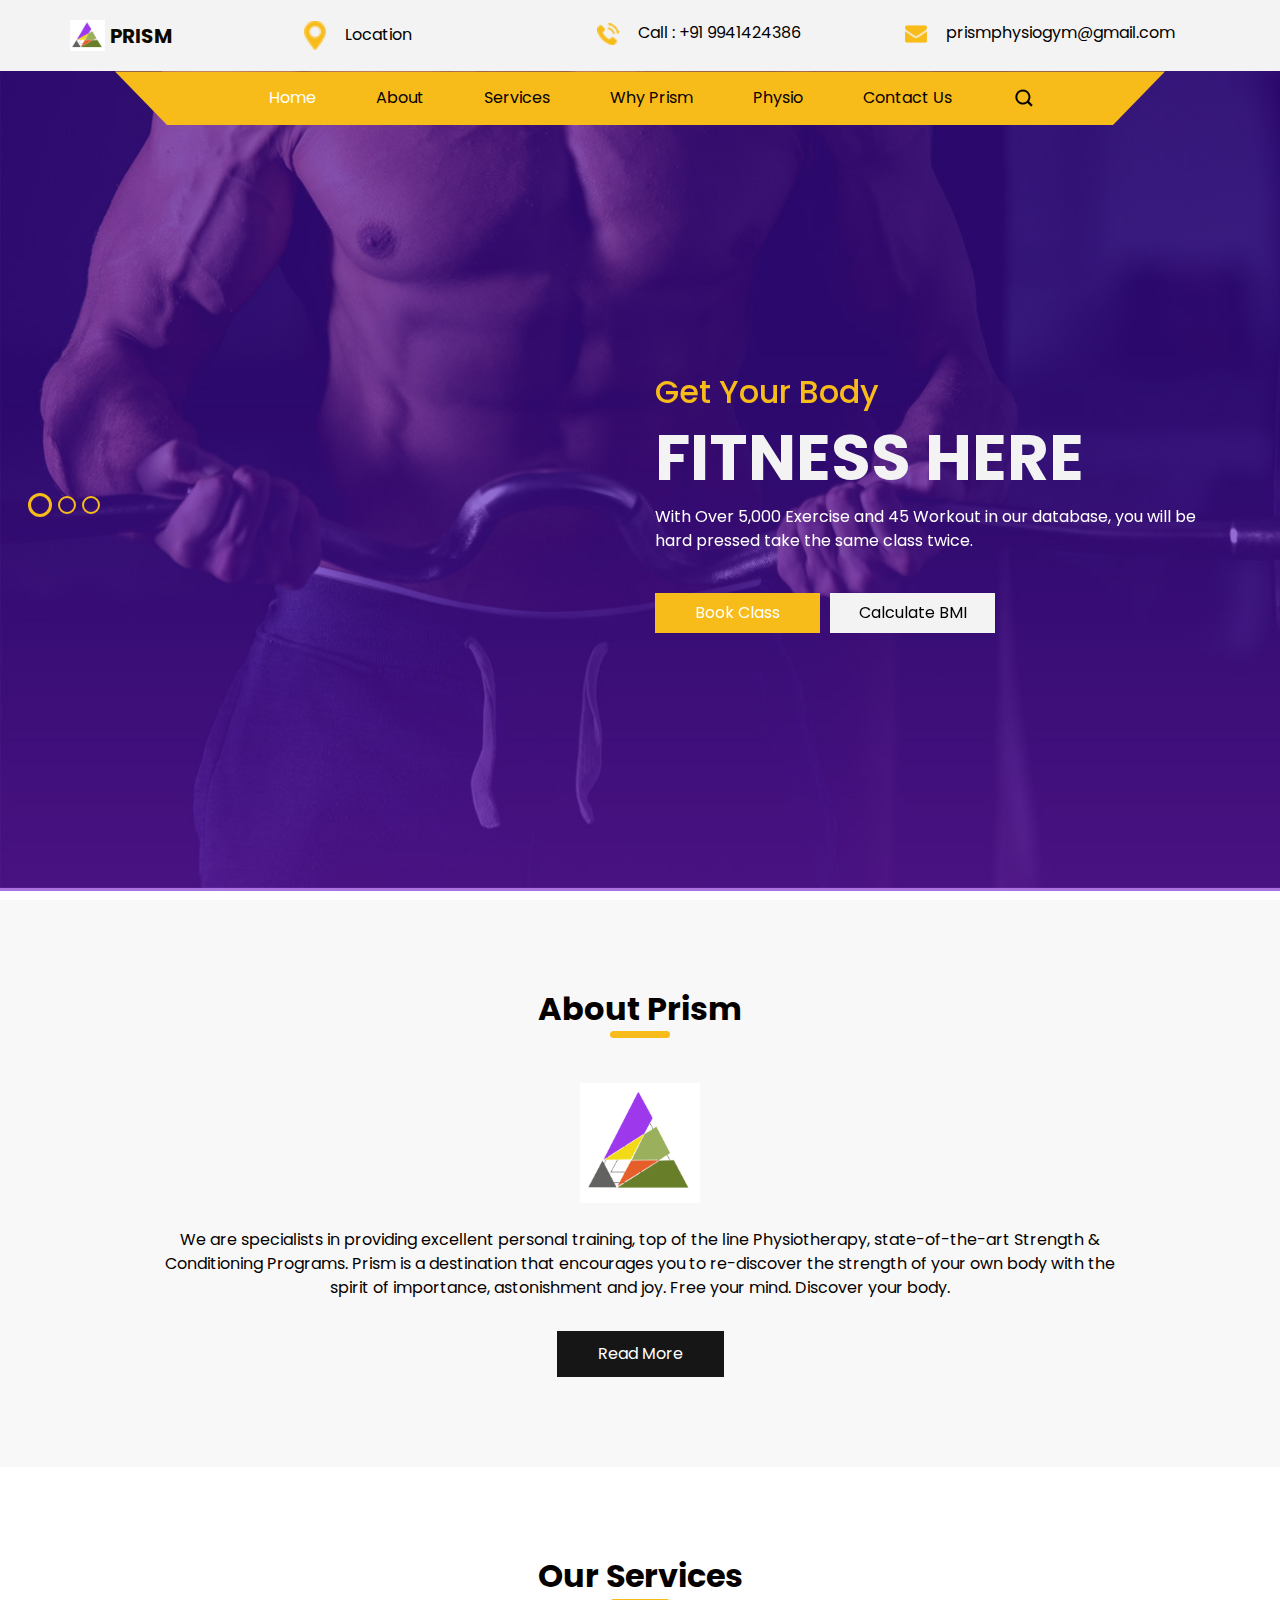
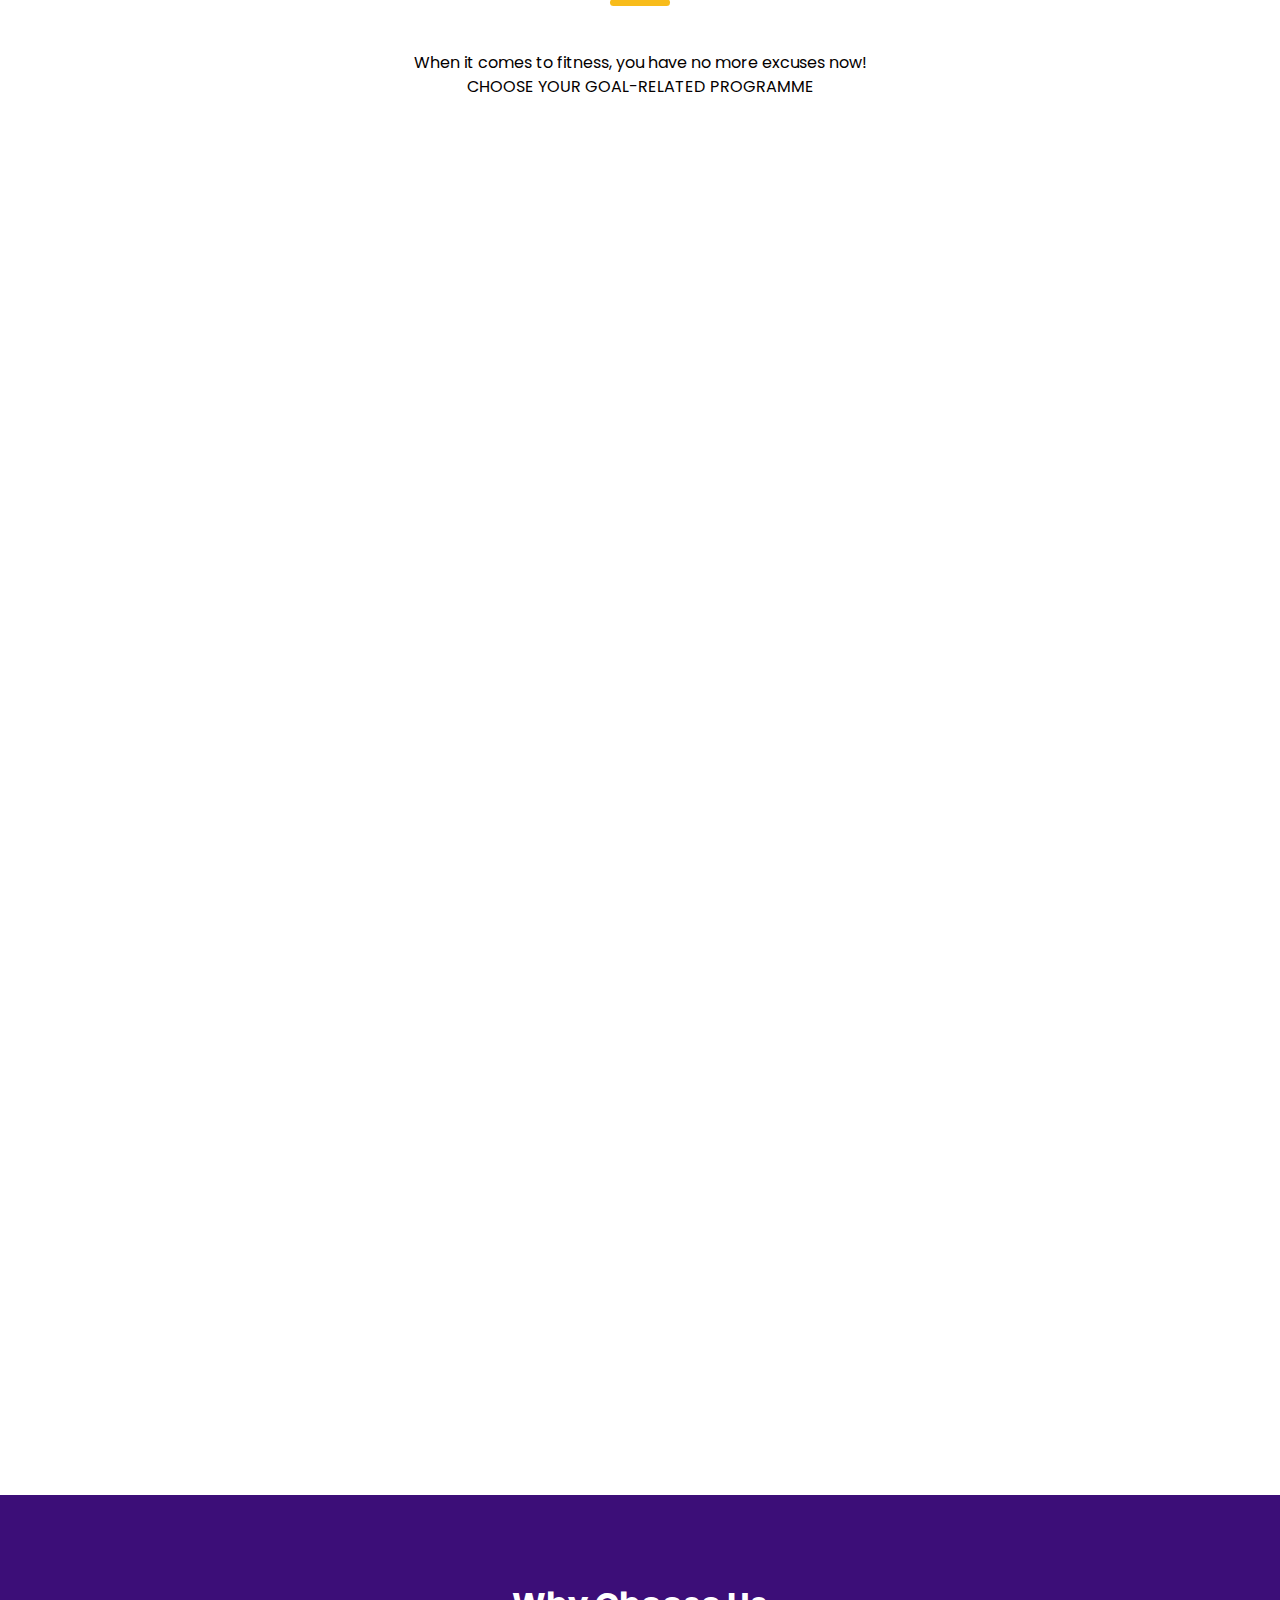
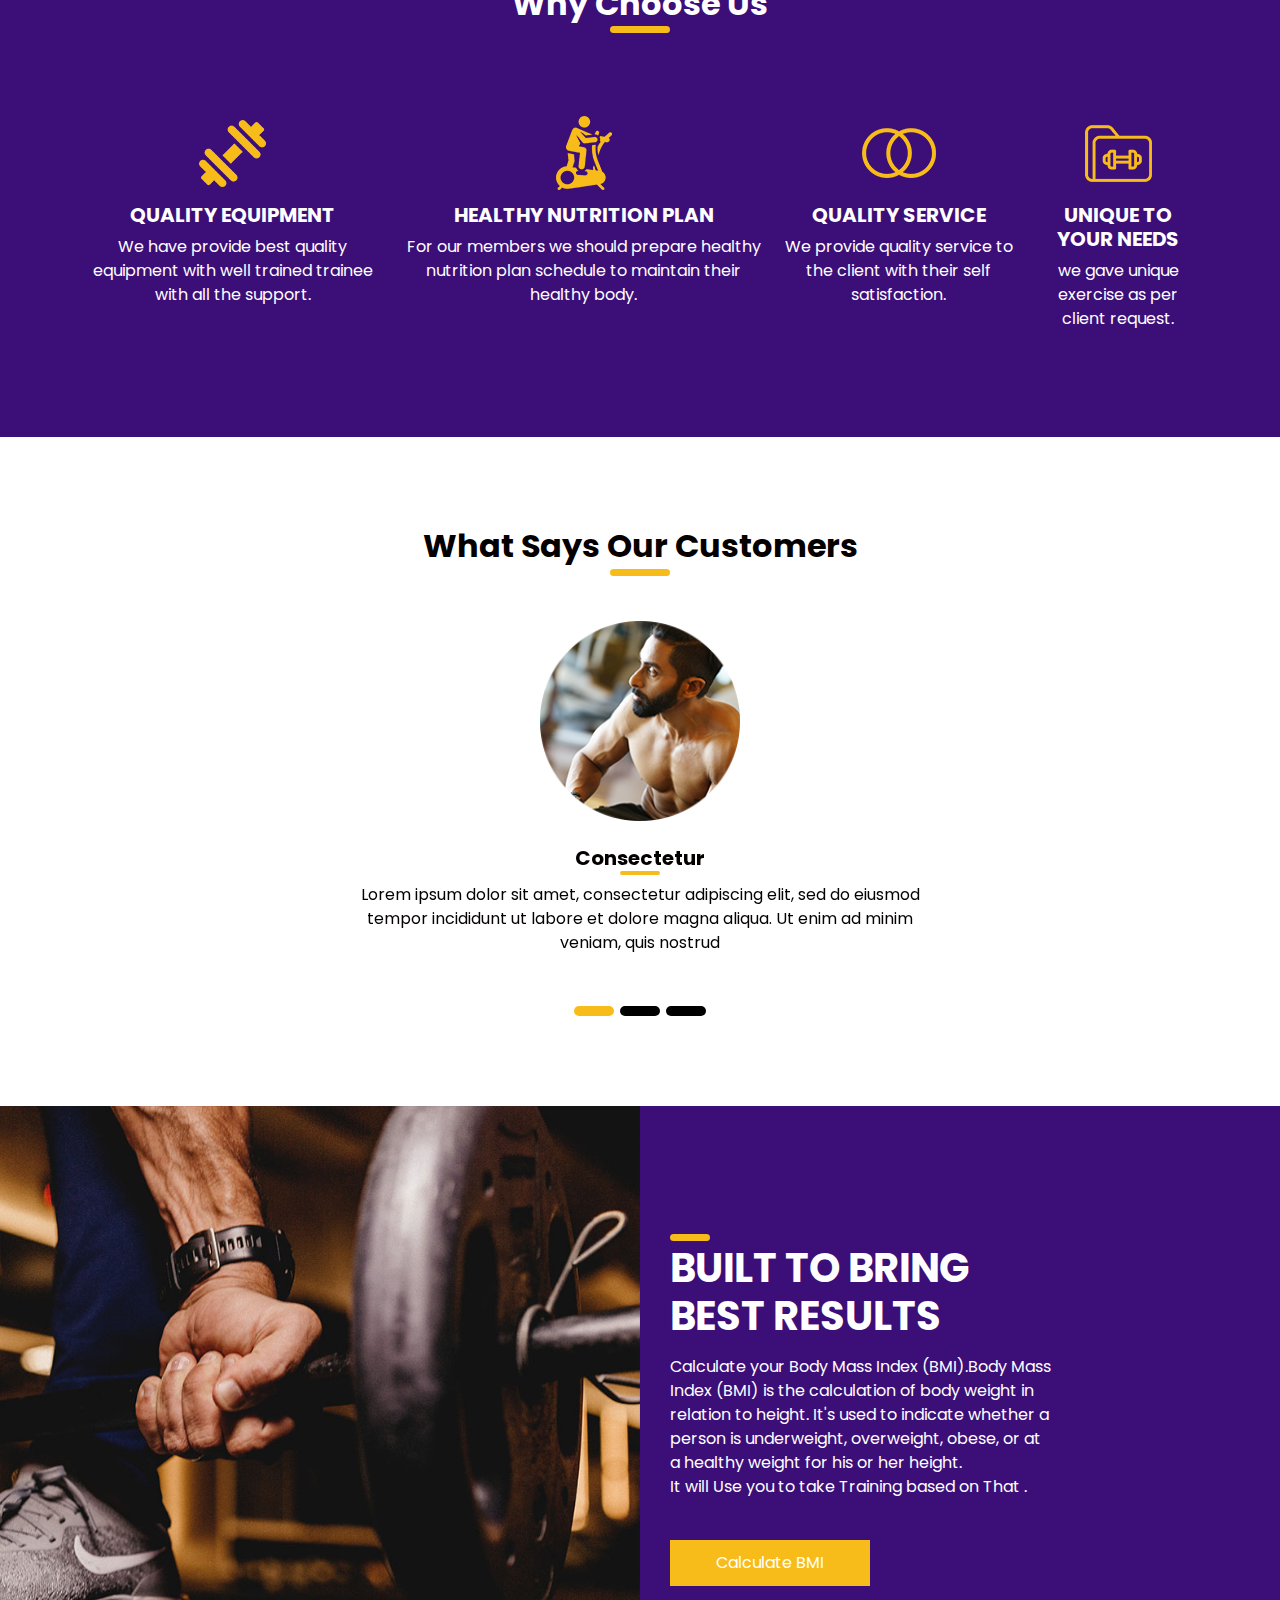
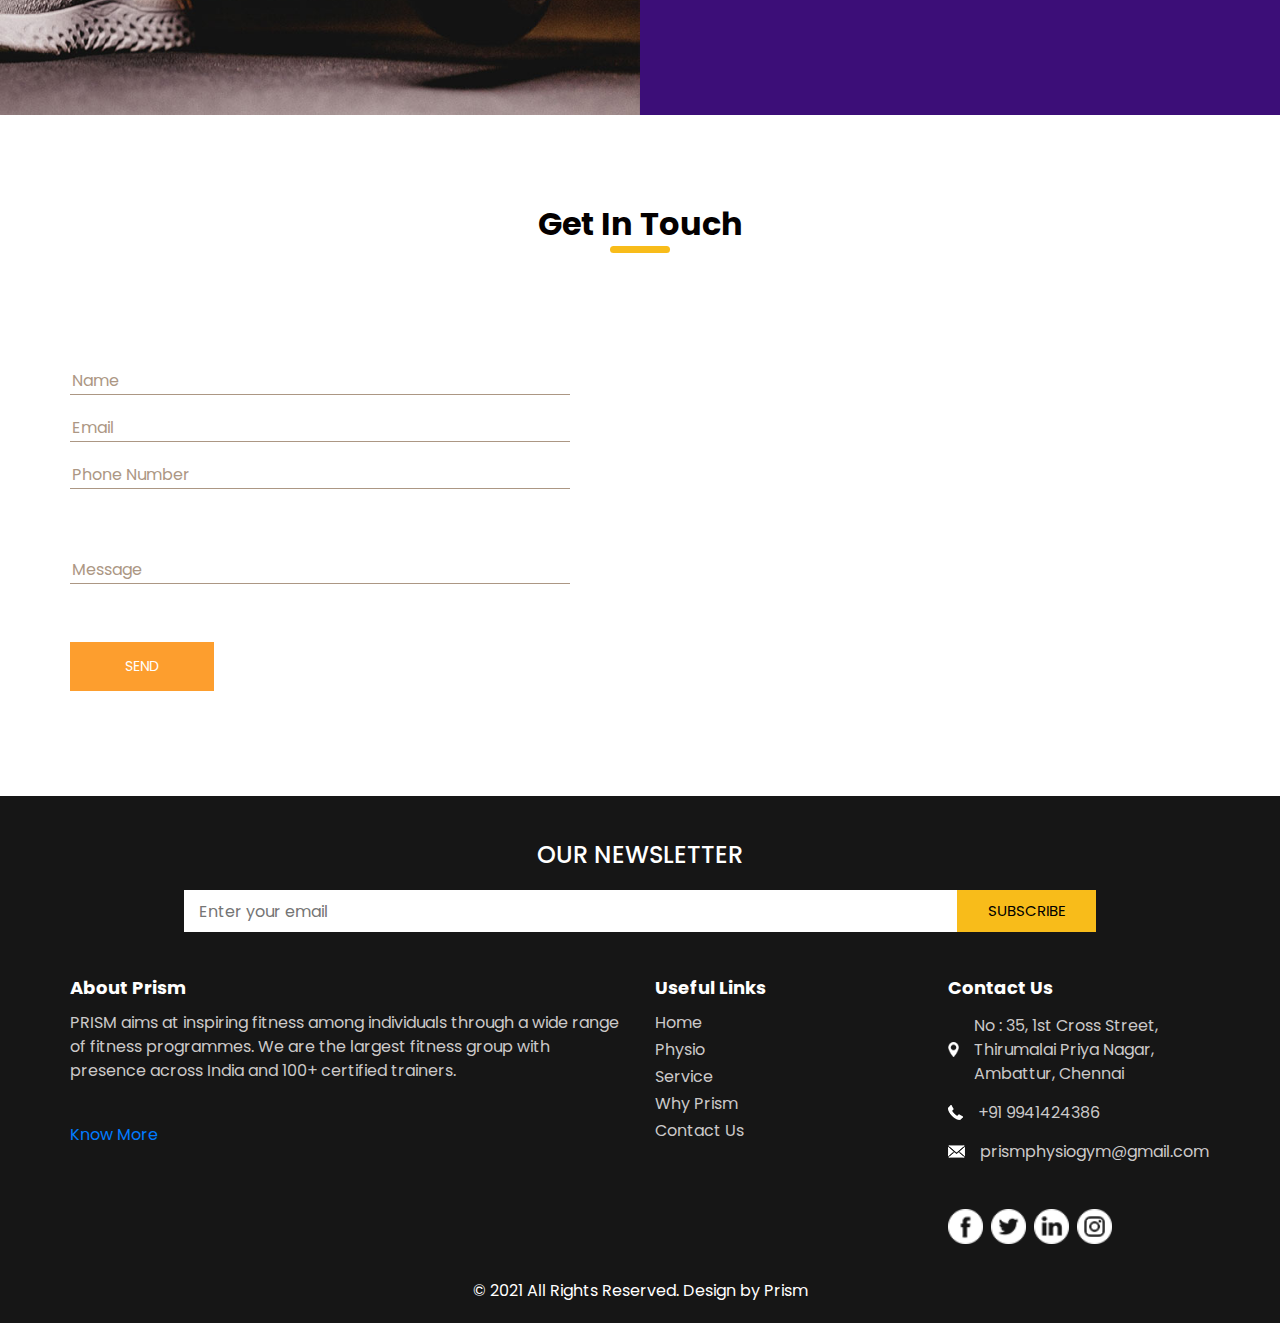
==== commit e13b511e: "Merge pull request #12 from freekpranav/master" ====
--- a/energym-master/index.html
+++ b/energym-master/index.html
@@ -318,11 +318,11 @@
                   <div class="col-md-12 static-service">
                     <div class="service-sec-one high-space">
                       <div class="icon ">
-                        <i class="fa fa-male" style="color:white;"></i>
+                        <img src="images/muscles.png" width="50px"style="margin-top: 20px;" alt="">
                       </div>
                       <div class="detail">
                         <h5>Functional Training</h5>
-                        <p>The Gold Standard in 1-on-1 Service, a guaranteed way to reach your fitness Goals
+                        <p>These exercises typically use the whole body — definitely multiple muscles — and emphasize core strength and stability.
                         </p>
                       </div>
                     </div>
@@ -334,8 +334,7 @@
                       </div>
                       <div class="detail">
                         <h5>Fit-Kid</h5>
-                        <p>Get ahead in your sport with our Time tested protocols for performance and injury
-                          prevention.</p>
+                        <p>Being fit is a way of saying a person eats well, gets a lot of physical activity (exercise), and has a healthy weight. </p>
                       </div>
                     </div>
                   </div>
@@ -343,12 +342,12 @@
                   <div class="col-md-12 static-service">
                     <div class="service-sec-one low-space">
                       <div class="icon">
-                        <i class="fa fa-heartbeat"></i>
+                        <img src="images/yoga.png" width="50px"style="margin-top: 20px;" alt="">
+
                       </div>
                       <div class="detail">
                         <h5>Yoga</h5>
-                        <p>Get ahead in your sport with our Time tested protocols for performance and injury
-                          prevention.</p>
+                        <p> Slow movements and deep breathing increase blood flow , while holding a pose can build strength.</p>
                       </div>
                     </div>
                   </div>
@@ -358,12 +357,11 @@
                   <div class="col-md-12 static-service">
                     <div class="service-sec-one low-space">
                       <div class="icon">
-                        <i class="icon-flash"></i>
+                        <img src="images/silambam.png" width="50px"style="margin-top: 20px;" alt="">
                       </div>
                       <div class="detail">
-                        <h5>Silannon</h5>
-                        <p>Get ahead in your sport with our Time tested protocols for performance and injury
-                          prevention.</p>
+                        <h5>Silambam</h5>
+                        <p>Silambam is a good form of cardio workout that improves blood circulation and heart function.</p>
                       </div>
                     </div>
                   </div>
@@ -382,7 +380,7 @@
                       </div>
                       <div class="detail">
                         <h5>Sports Fitness</h5>
-                        <p>Whether Sport is your Life or Life is your Sport, we work to make it pain free
+                        <p>Physical fitness is a state of health and well-being and, more specifically, the ability to perform aspects of sports, occupations and daily activities. 
                         </p>
                       </div>
                     </div>
@@ -390,7 +388,7 @@
                   <div class="col-md-12 static-service">
                     <div class="service-sec-one high-space">
                       <div class="icon">
-                        <i class="fa fa-restroom"></i>
+                        <i class="fa fa-heart"></i>
                       </div>
                       <div class="detail">
                         <h5>Couple Fitness</h5>
@@ -403,11 +401,12 @@
                   <div class="col-md-12 static-service">
                     <div class="service-sec-one high-space">
                       <div class="icon">
-                        <i class="icon-hand"></i>
+                        <img src="images/zumba.png" width="50px"style="margin-top: 20px;" alt="">
+
                       </div>
                       <div class="detail">
                         <h5>Zumba</h5>
-                        <p>Whether Sport is your Life or Life is your Sport, we work to make it pain free
+                        <p>Zumba is a fitness program that combines Latin and international music with dance moves.
                         </p>
                       </div>
                     </div>
@@ -417,11 +416,12 @@
                   <div class="col-md-12 static-service">
                     <div class="service-sec-one high-space">
                       <div class="icon">
-                        <i class="icon-hand"></i>
+                        <img src="images/karathe.png" width="50px"style="margin-top: 20px;" alt="">
+
                       </div>
                       <div class="detail">
                         <h5>Karathe</h5>
-                        <p>Whether Sport is your Life or Life is your Sport, we work to make it pain free
+                        <p>Karate is a diverse martial arts discipline that may be learned from any of these angles: as a form of self-defense.
                         </p>
                       </div>
                     </div>
@@ -461,7 +461,7 @@
               QUALITY EQUIPMENT
             </h5>
             <p>
-              ipsum dolor sit amet, consectetur adipiscing elit, sed do eiusmod tempor
+              We have provide best quality equipment with well trained trainee with all the support.
             </p>
           </div>
         </div>
@@ -474,7 +474,7 @@
               HEALTHY NUTRITION PLAN
             </h5>
             <p>
-              ipsum dolor sit amet, consectetur adipiscing elit, sed do eiusmod tempor
+              For our members we should prepare healthy nutrition plan schedule to maintain their healthy body.
             </p>
           </div>
         </div>
@@ -484,10 +484,10 @@
           </div>
           <div class="detail-box">
             <h5>
-              SHOWER SERVICE
+              QUALITY SERVICE
             </h5>
             <p>
-              ipsum dolor sit amet, consectetur adipiscing elit, sed do eiusmod tempor
+              We provide quality service to the client with their self satisfaction. 
             </p>
           </div>
         </div>
@@ -500,7 +500,7 @@
               UNIQUE TO YOUR NEEDS
             </h5>
             <p>
-              ipsum dolor sit amet, consectetur adipiscing elit, sed do eiusmod tempor
+              we gave unique exercise as per client request.
             </p>
           </div>
         </div>
@@ -655,7 +655,7 @@
           <div class="col-md-6">
             <div class="map_container">
               <div class="map-responsive">
-                <iframe src="https://www.google.com/maps/embed?pb=!1m18!1m12!1m3!1d3885.5331535630535!2d80.16099871417774!3d13.128734490752917!2m3!1f0!2f0!3f0!3m2!1i1024!2i768!4f13.1!3m3!1m2!1s0x3a52630b6515e6a5%3A0xf6996524f322a695!2s1st%20Cross%20St%2C%20Rajiv%20Gandhi%20Nagar%2C%20Ambattur%2C%20Chennai%2C%20Tamil%20Nadu%20600053!5e0!3m2!1sen!2sin!4v1628177478994!5m2!1sen!2sin" width="300" height="300" style="border:0;" allowfullscreen></iframe>
+                <iframe src="https://www.google.com/maps/embed?pb=!1m18!1m12!1m3!1d3885.5331535630535!2d80.16099871417774!3d13.128734490752917!2m3!1f0!2f0!3f0!3m2!1i1024!2i768!4f13.1!3m3!1m2!1s0x3a52630b6515e6a5%3A0xf6996524f322a695!2s1st%20Cross%20St%2C%20Rajiv%20Gandhi%20Nagar%2C%20Ambattur%2C%20Chennai%2C%20Tamil%20Nadu%20600053!5e0!3m2!1sen!2sin!4v1628177478994!5m2!1sen!2sin" width="320" height="300" style="border:0;" allowfullscreen></iframe>
               </div>
             </div>
           </div>
--- a/energym-master/home-service.css
+++ b/energym-master/home-service.css
@@ -99,9 +99,7 @@
     width: 100%;
 
 }
-element {
-
-}
+
 .vc_column_container > .vc_column-inner {
 
     box-sizing: border-box;
@@ -238,12 +236,8 @@
 
 }
 
-
-element {
-
-}
 .service-sec-one .icon i {
-
+    
     color: #fff;
     font-size: 48px;
     text-shadow: 0 5px 0 rgba(0, 0, 0, 0.15);
@@ -254,7 +248,7 @@
 [class^="icon-"], [class*=" icon-"] {
 
     font-family: 'medical-guide-icons';
-    speak: none;
+    
     font-style: normal;
     font-weight: normal;
     font-variant: normal;
@@ -292,7 +286,7 @@
 			
 			.service-sec-one .icon {
 
-    background: #fff;
+    background: #3c0e78;
 
 }
 .service-sec-one .icon {
@@ -322,6 +316,6 @@
     -webkit-box-sizing: border-box;
     -moz-box-sizing: border-box;
     box-sizing: border-box;
-    -webkit-user-select: ;
-
-}
+    
+
+}
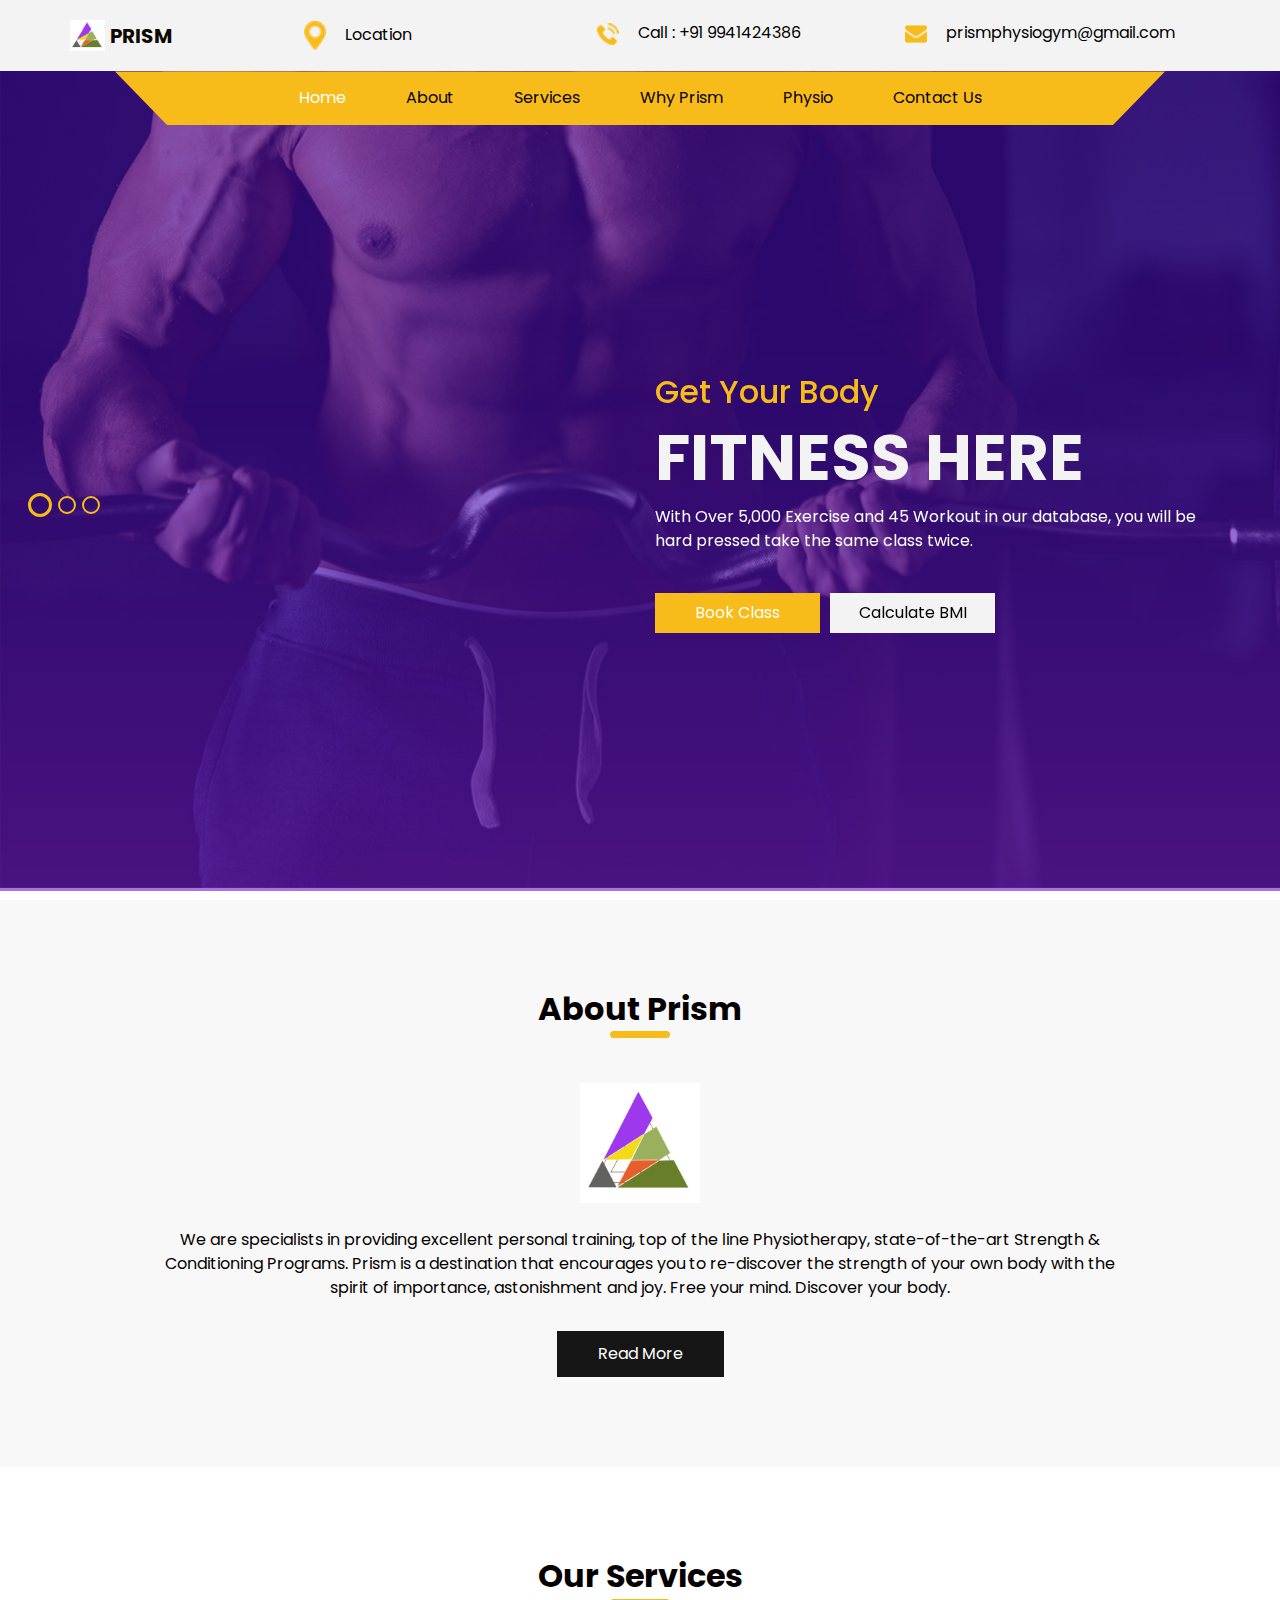
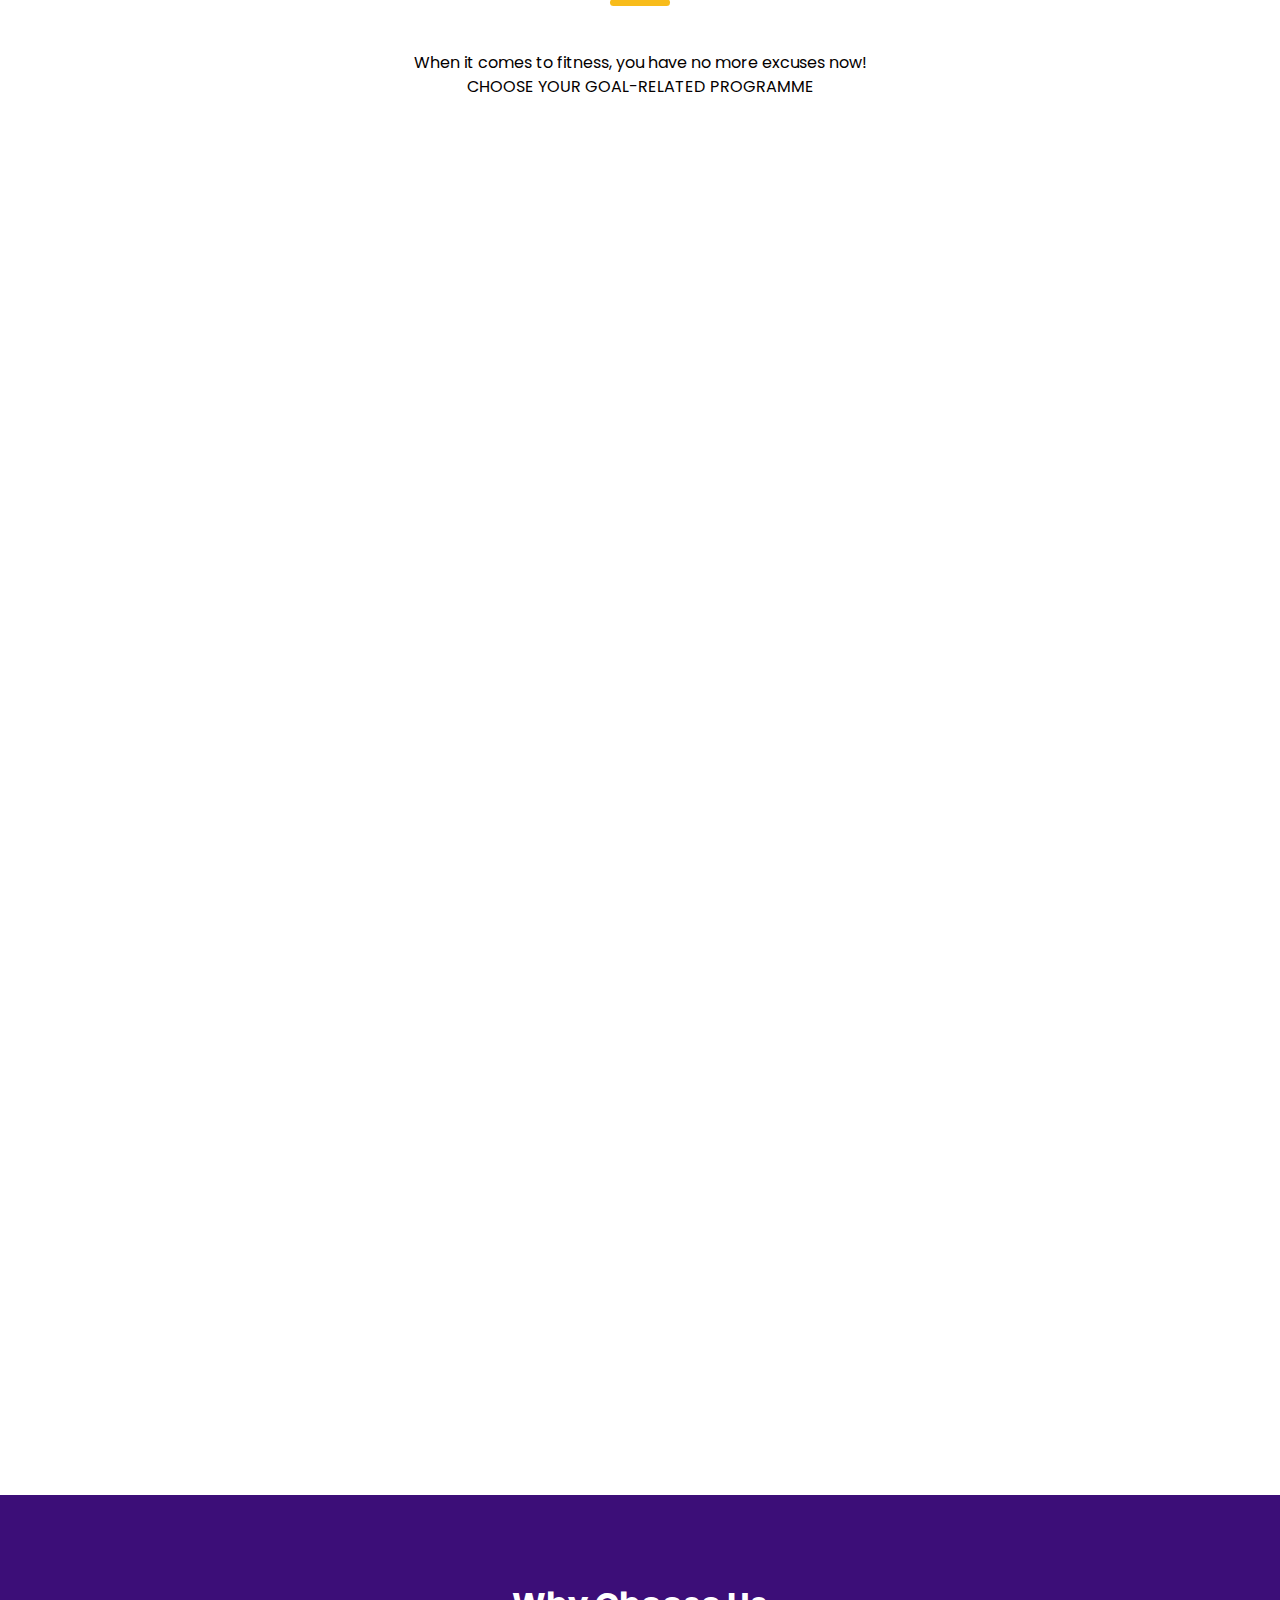
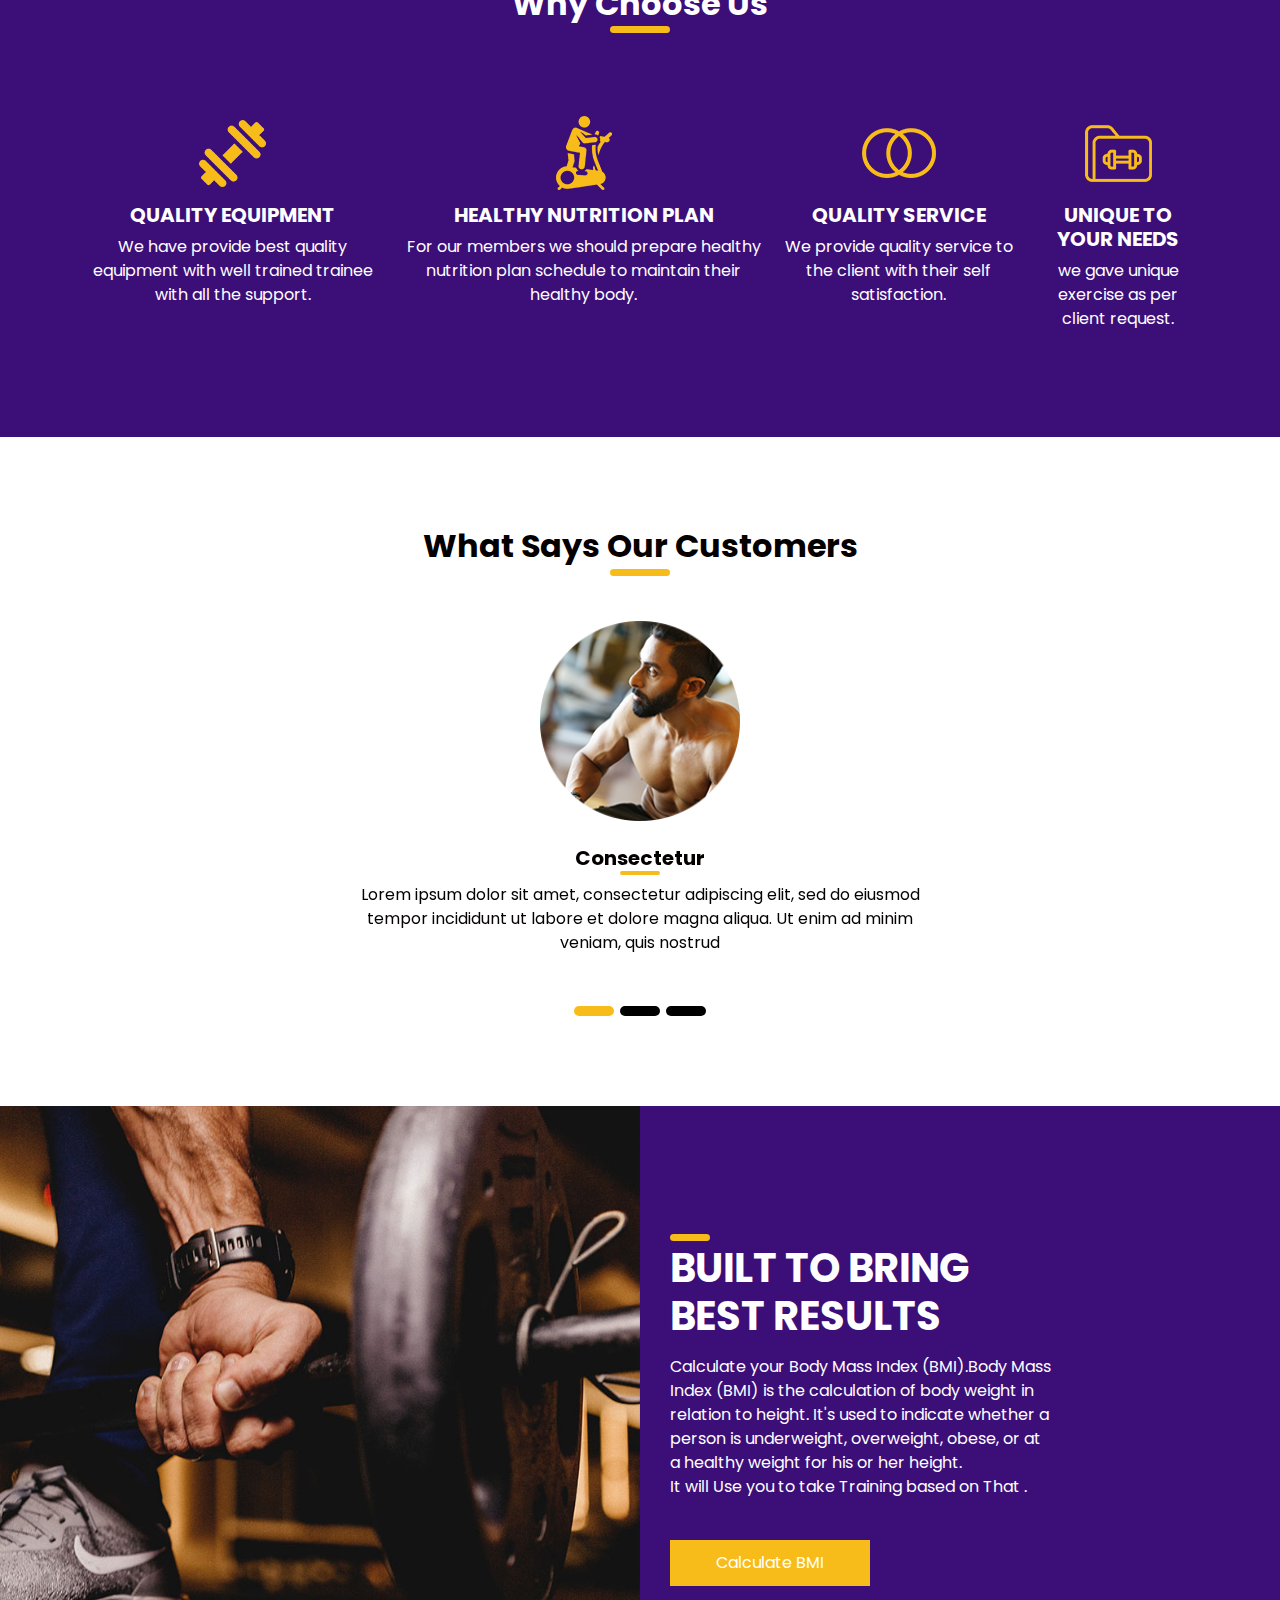
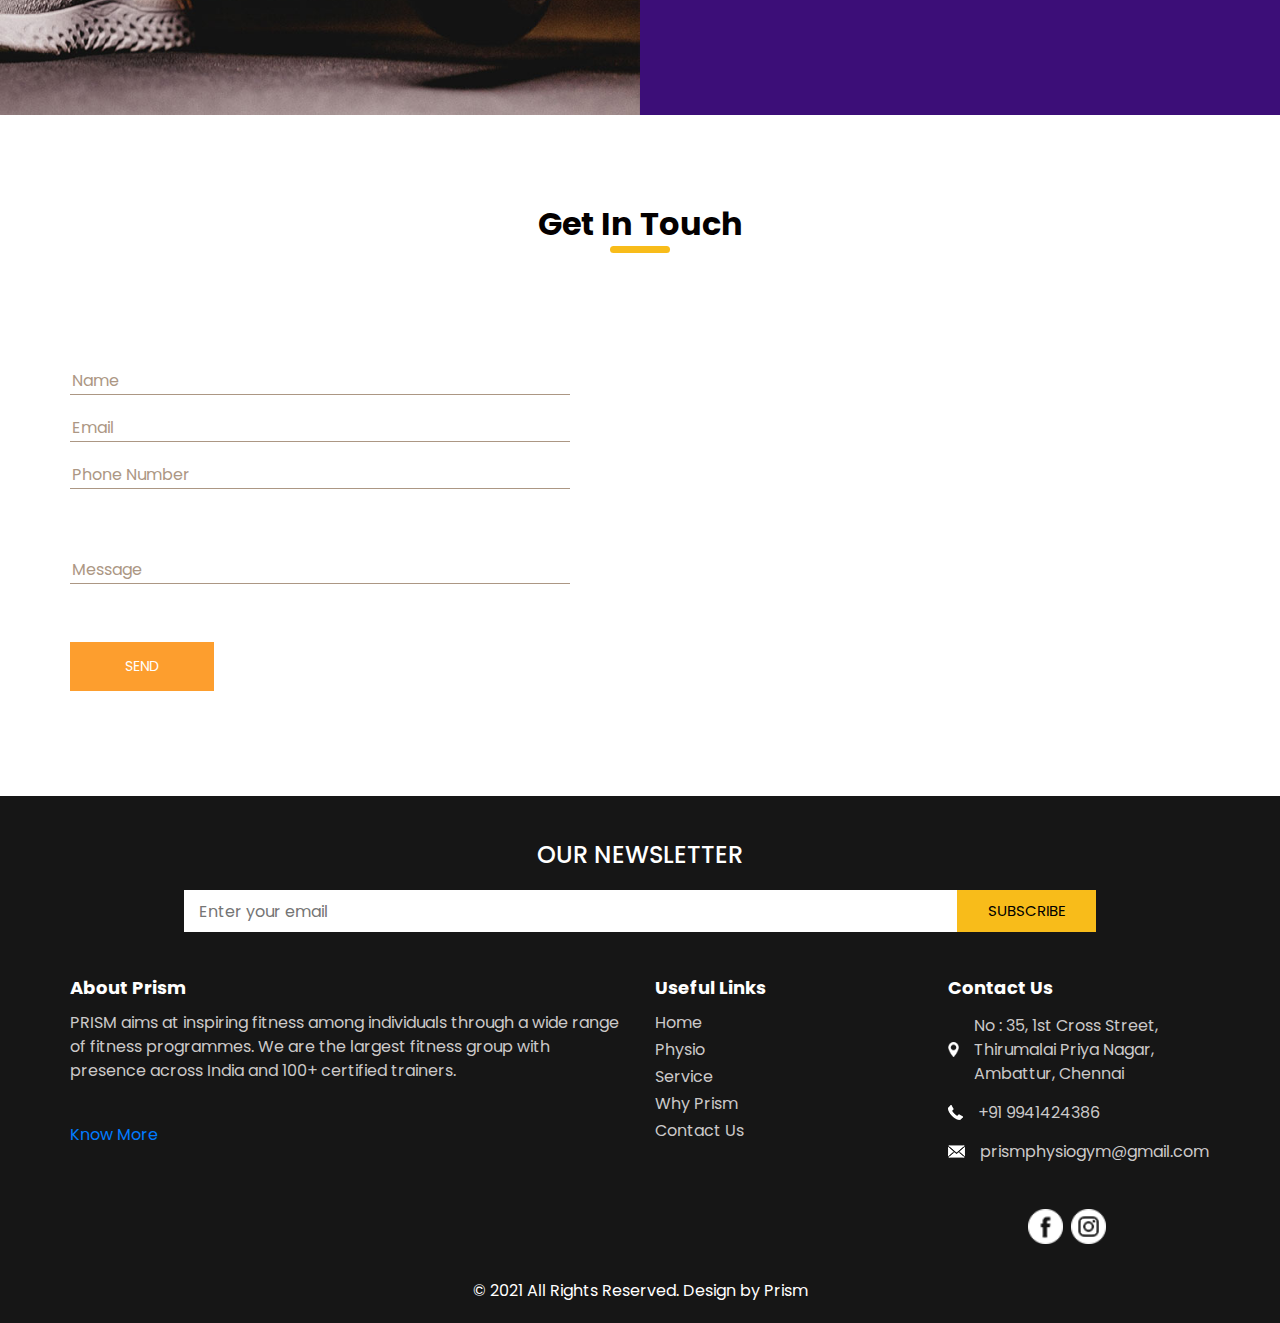
==== commit 1f4f2ba3: "Merge pull request #13 from freekpranav/master" ====
--- a/energym-master/index.html
+++ b/energym-master/index.html
@@ -1,805 +1,806 @@
-<!DOCTYPE html>
-<html>
-
-<head>
-  <!-- Basic -->
-  <meta charset="utf-8" />
-  <meta http-equiv="X-UA-Compatible" content="IE=edge" />
-  <!-- Mobile Metas -->
-  <meta name="viewport" content="width=device-width, initial-scale=1, shrink-to-fit=no" />
-  <!-- Site Metas -->
-  <meta name="keywords" content="" />
-  <meta name="description" content="" />
-  <meta name="author" content="" />
-  <style>
-    html {
-      scroll-behavior: smooth;
-    }
-  </style>
-  <title>Home | Prism</title>
-  <link rel="icon" type="image/png" href="logo.png">
-  <!-- slider stylesheet -->
-  <link rel="stylesheet" type="text/css"
-    href="https://cdnjs.cloudflare.com/ajax/libs/OwlCarousel2/2.1.3/assets/owl.carousel.min.css" />
-
-  <!-- bootstrap core css -->
-  <link rel="stylesheet" type="text/css" href="css/bootstrap.css" />
-
-  <!-- fonts style -->
-  <link href="https://fonts.googleapis.com/css?family=Baloo+Chettan|Dosis:400,600,700|Poppins:400,600,700&display=swap"
-    rel="stylesheet" />
-  <!-- Custom styles for this template -->
-  <link href="css/style.css" rel="stylesheet" />
-  <!-- responsive style -->
-  <link href="css/responsive.css" rel="stylesheet" />
-
-<!-- Home-service style -->
-<link rel="stylesheet" href="home-service.css">
-<link rel="stylesheet" href="https://cdnjs.cloudflare.com/ajax/libs/font-awesome/4.7.0/css/font-awesome.min.css">
-
-
-
-
-<link rel="stylesheet" id="medical-guide-icons-css"
-  href="https://www.primalpatterns.com/wp-content/themes/pearl-medicalguide/fonts/medical-guide-icons.css?ver=1.3.1"
-  type="text/css" media="all">
-<link rel="stylesheet" id="dropmenu-css"
-  href="https://www.primalpatterns.com/wp-content/themes/pearl-medicalguide/css/dropmenu.css?ver=1.3.1" type="text/css"
-  media="all">
-<link rel="stylesheet" id="piechart-css"
-  href="https://www.primalpatterns.com/wp-content/themes/pearl-medicalguide/css/piechart-style.css?ver=1.3.1"
-  type="text/css" media="all">
-<link rel="stylesheet" id="accordion-css"
-  href="https://www.primalpatterns.com/wp-content/themes/pearl-medicalguide/css/accordion.css?ver=1.3.1" type="text/css"
-  media="all">
-<link rel="stylesheet" id="tabs-css"
-  href="https://www.primalpatterns.com/wp-content/themes/pearl-medicalguide/css/tabs.css?ver=6.5" type="text/css"
-  media="all">
-<link rel="stylesheet" id="owl-carousel-css"
-  href="https://www.primalpatterns.com/wp-content/themes/pearl-medicalguide/css/owl.carousel.css?ver=1.3.3"
-  type="text/css" media="all">
-<link rel="stylesheet" id="mobile-menu-css"
-  href="https://www.primalpatterns.com/wp-content/themes/pearl-medicalguide/css/jquery.mmenu.all.css?ver=1.3.1"
-  type="text/css" media="all">
-<link rel="stylesheet" id="preLoader-css"
-  href="https://www.primalpatterns.com/wp-content/themes/pearl-medicalguide/css/loader.css?ver=1.3.1" type="text/css"
-  media="all">
-<link rel="stylesheet" id="color-css"
-  href="https://www.primalpatterns.com/wp-content/themes/pearl-medicalguide/css/theme-colors/red.css?ver=1.3.1"
-  type="text/css" media="all">
-<link rel="stylesheet" id="parent-default-css"
-  href="https://www.primalpatterns.com/wp-content/themes/pearl-medicalguide/style.css?ver=1.3.1" type="text/css"
-  media="all">
-<link rel="stylesheet" id="pearl-custom-css"
-  href="https://www.primalpatterns.com/wp-content/themes/pearl-medicalguide/css/custom.css?ver=1.3.1" type="text/css"
-  media="all">
-<link rel="stylesheet" id="js_composer_front-css"
-  href="https://www.primalpatterns.com/wp-content/plugins/js_composer/assets/css/js_composer.min.css?ver=6.7.0"
-  type="text/css" media="all">
-
-
-
-
-
-
-<!-- /Home-service stylesheet -->
-
-
-</head>
-
-<body>
-  <div class="hero_area">
-    <!-- header section strats -->
-    <header class="header_section">
-      <div class="container">
-        <nav class="navbar navbar-expand-lg custom_nav-container">
-          <a class="navbar-brand" href="index.html">
-            <img src="logo.png" alt="" />
-            <span>
-              Prism
-            </span>
-
-          </a>
-          <div class="contact_nav" id="">
-            <ul class="navbar-nav ">
-              <li class="nav-item">
-                <a class="nav-link" href="http://maps.google.com/?q=no 35, 1st Cross Street, Thirumalai Priya Nagar, Ambattur, Chennai, Tamil Nadu">
-                  <img src="images/location.png" alt="" />
-                  <span>Location</span>
-                </a>
-              </li>
-              <li class="nav-item">
-                <a class="nav-link" href="tel:+91 9941424386">
-                  <img src="images/call.png" alt="" />
-                  <span>Call : +91 9941424386 </span>
-                </a>
-              </li>
-              <li class="nav-item">
-                <a class="nav-link" href="mailto:prismphysiogym@gmail.com">
-                  <img src="images/envelope.png" alt="" />
-                  <span>prismphysiogym@gmail.com</span>
-                </a>
-              </li>
-            </ul>
-          </div>
-        </nav>
-      </div>
-
-    </header>
-    <!-- end header section -->
-    <!-- slider section -->
-    <section class=" slider_section position-relative">
-      <div class="container">
-        <div class="custom_nav2">
-          <nav class="navbar navbar-expand-lg custom_nav-container ">
-            <button class="navbar-toggler" type="button" data-toggle="collapse" data-target="#navbarSupportedContent"
-              aria-controls="navbarSupportedContent" aria-expanded="false" aria-label="Toggle navigation">
-              <span class="navbar-toggler-icon"></span>
-            </button>
-
-            <div class="collapse navbar-collapse" id="navbarSupportedContent">
-              <div class="d-flex  flex-column flex-lg-row align-items-center">
-                <ul class="navbar-nav  ">
-                  <li class="nav-item active">
-                    <a class="nav-link" href="index.html">Home <span class="sr-only">(current)</span></a>
-                  </li>
-                  <li class="nav-item">
-                    <a class="nav-link" href="about.html">About </a>
-                  </li>
-                  <li class="nav-item">
-                    <a class="nav-link" href="service.html">Services </a>
-                  </li>
-                  <li class="nav-item">
-                    <a class="nav-link" href="#Why">Why Prism</a>
-                  </li>
-                  <li class="nav-item">
-                    <a class="nav-link" href="physio.html">Physio</a>
-                  </li>
-                  <li class="nav-item">
-                    <a class="nav-link" href="contact.html">Contact Us</a>
-                  </li>
-                </ul>
-                <form class="form-inline my-2 my-lg-0 ml-0 ml-lg-4 mb-3 mb-lg-0">
-                  <button class="btn  my-2 my-sm-0 nav_search-btn" type="submit"></button>
-                </form>
-              </div>
-            </div>
-          </nav>
-        </div>
-      </div>
-      <div class="slider_container">
-        <div id="carouselExampleIndicators" class="carousel slide" data-ride="carousel">
-          <ol class="carousel-indicators">
-            <li data-target="#carouselExampleIndicators" data-slide-to="0" class="active"></li>
-            <li data-target="#carouselExampleIndicators" data-slide-to="1"></li>
-            <li data-target="#carouselExampleIndicators" data-slide-to="2"></li>
-          </ol>
-          <div class="carousel-inner">
-            <div class="carousel-item active">
-              <div class="container">
-                <div class="row">
-                  <div class="col-lg-6 col-md-7 offset-md-6 offset-md-5">
-                    <div class="detail-box">
-                      <h2>
-                        Get Your Body
-                      </h2>
-                      <h1>
-                        Fitness Here
-                      </h1>
-                      <p>
-                        With Over 5,000 Exercise and 45 Workout in our database, you will be hard pressed take the same
-                        class twice.
-                      </p>
-                      <div class="btn-box">
-                        <a href="book_class.html" class="btn-1">
-                          Book Class
-                        </a>
-                        <a href="" class="btn-2">
-                          Calculate BMI
-                        </a>
-                      </div>
-                    </div>
-                  </div>
-                </div>
-              </div>
-            </div>
-            <div class="carousel-item ">
-              <div class="container">
-                <div class="row">
-                  <div class="col-lg-6 col-md-7 offset-md-6 offset-md-5">
-                    <div class="detail-box">
-                      <h2>
-                        FITNESS FOR A
-                      </h2>
-                      <h1>
-                        PROGRESSIVE LIFE
-                      </h1>
-                      <p>
-                        OFFERING A RANGE OF FITNESS PROGRAMMES FOR EVERYONE .
-                      </p>
-                      <div class="btn-box">
-                        <a href="book_class.html" class="btn-1">
-                          Book Class
-                        </a>
-                        <a href="" class="btn-2">
-                          Calculate BMI
-                        </a>
-                      </div>
-                    </div>
-                  </div>
-                </div>
-              </div>
-            </div>
-            <div class="carousel-item ">
-              <div class="container">
-                <div class="row">
-                  <div class="col-lg-6 col-md-7 offset-md-6 offset-md-5">
-                    <div class="detail-box">
-                      <h2>
-                        FUN-FILLED FITNESS
-                      </h2>
-                      <h1>
-                        AT DOORSTEP
-                      </h1>
-                      <p>
-                        ACHIEVE YOUR GOALS FROM CERTIFIED TRAINERS.GET GUIDANCE FROM QUALIFIED AND CERTIFIED TRAINERS .
-                      </p>
-                      <div class="btn-box">
-                        <a href="book_class.html" class="btn-1">
-                          Book Class
-                        </a>
-                        <a href="" class="btn-2">
-                          Calculate BMI
-                        </a>
-                      </div>
-                    </div>
-                  </div>
-                </div>
-              </div>
-            </div>
-          </div>
-        </div>
-      </div>
-    </section>
-    <!-- end slider section -->
-  </div>
-
-
-  <!-- about section -->
-
-  <section class="about_section layout_padding">
-    <div class="container">
-      <div class="heading_container">
-        <h2>
-          About Prism
-        </h2>
-      </div>
-      <div class="box">
-        <div class="img-box">
-          <img src="logo.png" width="120" height="120" alt="">
-        </div>
-        <div class="detail-box">
-          <p>
-            We are specialists in providing excellent personal training, top of the line Physiotherapy, state-of-the-art
-            Strength & Conditioning  Programs. Prism is a destination that
-            encourages you to re-discover the strength of your own body with the spirit of importance, astonishment and
-            joy. Free your mind. Discover your body.
-          </p>
-          <a href="about.html">
-            Read More
-          </a>
-        </div>
-      </div>
-    </div>
-  </section>
-  <!-- end about section -->
-  <!-- service section -->
-
-  <section class="service_section layout_padding">
-    <div class="container">
-      <div class="heading_container">
-        <h2>
-          Our Services
-        </h2>
-      </div>
-      <center>
-        When it comes to fitness, you have no more excuses now!</br>
-        CHOOSE YOUR GOAL-RELATED PROGRAMME
-      </center></br></br>
-      
-
-      <div class="vc_row wpb_row vc_row-fluid vc_custom_1526984776040">
-        <div class="">
-          <div class="row">
-            <div
-              class="wpb_animate_when_almost_visible wpb_flipInY flipInY wpb_column vc_column_container vc_col-sm-6 wpb_start_animation animated">
-              <div class="vc_column-inner">
-                <div class="wpb_wrapper">
-                  <div class="col-md-12 static-service">
-                    <div class="service-sec-one high-space">
-                      <div class="icon ">
-                        <img src="images/muscles.png" width="50px"style="margin-top: 20px;" alt="">
-                      </div>
-                      <div class="detail">
-                        <h5>Functional Training</h5>
-                        <p>These exercises typically use the whole body — definitely multiple muscles — and emphasize core strength and stability.
-                        </p>
-                      </div>
-                    </div>
-                  </div>
-                  <div class="col-md-12 static-service">
-                    <div class="service-sec-one low-space">
-                      <div class="icon">
-                        <i class="fa fa-child" style="color:white;"></i>
-                      </div>
-                      <div class="detail">
-                        <h5>Fit-Kid</h5>
-                        <p>Being fit is a way of saying a person eats well, gets a lot of physical activity (exercise), and has a healthy weight. </p>
-                      </div>
-                    </div>
-                  </div>
-      
-                  <div class="col-md-12 static-service">
-                    <div class="service-sec-one low-space">
-                      <div class="icon">
-                        <img src="images/yoga.png" width="50px"style="margin-top: 20px;" alt="">
-
-                      </div>
-                      <div class="detail">
-                        <h5>Yoga</h5>
-                        <p> Slow movements and deep breathing increase blood flow , while holding a pose can build strength.</p>
-                      </div>
-                    </div>
-                  </div>
-      
-      
-      
-                  <div class="col-md-12 static-service">
-                    <div class="service-sec-one low-space">
-                      <div class="icon">
-                        <img src="images/silambam.png" width="50px"style="margin-top: 20px;" alt="">
-                      </div>
-                      <div class="detail">
-                        <h5>Silambam</h5>
-                        <p>Silambam is a good form of cardio workout that improves blood circulation and heart function.</p>
-                      </div>
-                    </div>
-                  </div>
-      
-                </div>
-              </div>
-            </div>
-            <div
-              class="wpb_animate_when_almost_visible wpb_flipInX flipInX wpb_column vc_column_container vc_col-sm-6 wpb_start_animation animated">
-              <div class="vc_column-inner">
-                <div class="wpb_wrapper">
-                  <div class="col-md-12 static-service">
-                    <div class="service-sec-one high-space">
-                      <div class="icon">
-                        <i class="fa fa-futbol-o"></i>
-                      </div>
-                      <div class="detail">
-                        <h5>Sports Fitness</h5>
-                        <p>Physical fitness is a state of health and well-being and, more specifically, the ability to perform aspects of sports, occupations and daily activities. 
-                        </p>
-                      </div>
-                    </div>
-                  </div>
-                  <div class="col-md-12 static-service">
-                    <div class="service-sec-one high-space">
-                      <div class="icon">
-                        <i class="fa fa-heart"></i>
-                      </div>
-                      <div class="detail">
-                        <h5>Couple Fitness</h5>
-                        <p>Your relationship with food is about to change, our meal plans and strategies
-                          will guide you for life</p>
-                      </div>
-                    </div>
-                  </div>
-      
-                  <div class="col-md-12 static-service">
-                    <div class="service-sec-one high-space">
-                      <div class="icon">
-                        <img src="images/zumba.png" width="50px"style="margin-top: 20px;" alt="">
-
-                      </div>
-                      <div class="detail">
-                        <h5>Zumba</h5>
-                        <p>Zumba is a fitness program that combines Latin and international music with dance moves.
-                        </p>
-                      </div>
-                    </div>
-                  </div>
-      
-      
-                  <div class="col-md-12 static-service">
-                    <div class="service-sec-one high-space">
-                      <div class="icon">
-                        <img src="images/karathe.png" width="50px"style="margin-top: 20px;" alt="">
-
-                      </div>
-                      <div class="detail">
-                        <h5>Karathe</h5>
-                        <p>Karate is a diverse martial arts discipline that may be learned from any of these angles: as a form of self-defense.
-                        </p>
-                      </div>
-                    </div>
-                  </div>
-      
-      
-                </div>
-              </div>
-            </div>
-          </div>
-        </div>
-      </div>
-
-
-    </div>
-  </section>
-
-  <!-- end service section -->
-
-
-  <!-- Us section -->
-
-  <section id="Why" class="us_section layout_padding">
-    <div class="container">
-      <div class="heading_container">
-        <h2>
-          Why Choose Us
-        </h2>
-      </div>
-      <div class="us_container">
-        <div class="box">
-          <div class="img-box">
-            <img src="images/u-1.png" alt="">
-          </div>
-          <div class="detail-box">
-            <h5>
-              QUALITY EQUIPMENT
-            </h5>
-            <p>
-              We have provide best quality equipment with well trained trainee with all the support.
-            </p>
-          </div>
-        </div>
-        <div class="box">
-          <div class="img-box">
-            <img src="images/u-2.png" alt="">
-          </div>
-          <div class="detail-box">
-            <h5>
-              HEALTHY NUTRITION PLAN
-            </h5>
-            <p>
-              For our members we should prepare healthy nutrition plan schedule to maintain their healthy body.
-            </p>
-          </div>
-        </div>
-        <div class="box">
-          <div class="img-box">
-            <img src="images/u-3.png" alt="">
-          </div>
-          <div class="detail-box">
-            <h5>
-              QUALITY SERVICE
-            </h5>
-            <p>
-              We provide quality service to the client with their self satisfaction. 
-            </p>
-          </div>
-        </div>
-        <div class="box">
-          <div class="img-box">
-            <img src="images/u-4.png" alt="">
-          </div>
-          <div class="detail-box">
-            <h5>
-              UNIQUE TO YOUR NEEDS
-            </h5>
-            <p>
-              we gave unique exercise as per client request.
-            </p>
-          </div>
-        </div>
-      </div>
-    </div>
-  </section>
-
-  <!-- end us section -->
-
-
-  <!-- client section -->
-
-  <section class="client_section layout_padding">
-    <div class="container">
-      <div class="heading_container">
-        <h2>
-          What Says Our Customers
-        </h2>
-      </div>
-      <div id="carouselExample2Indicators" class="carousel slide" data-ride="carousel">
-        <ol class="carousel-indicators">
-          <li data-target="#carouselExample2Indicators" data-slide-to="0" class="active"></li>
-          <li data-target="#carouselExample2Indicators" data-slide-to="1"></li>
-          <li data-target="#carouselExample2Indicators" data-slide-to="2"></li>
-        </ol>
-        <div class="carousel-inner">
-          <div class="carousel-item active">
-            <div class="box">
-              <div class="img-box">
-                <img src="images/client.png" alt="">
-              </div>
-              <div class="detail-box">
-                <h5>
-                  Consectetur
-                </h5>
-                <p>
-                  Lorem ipsum dolor sit amet, consectetur adipiscing elit, sed do eiusmod tempor incididunt ut labore et
-                  dolore magna aliqua. Ut enim ad minim veniam, quis nostrud
-                </p>
-              </div>
-            </div>
-          </div>
-          <div class="carousel-item">
-            <div class="box">
-              <div class="img-box">
-                <img src="images/client.png" alt="">
-              </div>
-              <div class="detail-box">
-                <h5>
-                  Consectetur
-                </h5>
-                <p>
-                  Lorem ipsum dolor sit amet, consectetur adipiscing elit, sed do eiusmod tempor incididunt ut labore et
-                  dolore magna aliqua. Ut enim ad minim veniam, quis nostrud
-                </p>
-              </div>
-            </div>
-          </div>
-          <div class="carousel-item">
-            <div class="box">
-              <div class="img-box">
-                <img src="images/client.png" alt="">
-              </div>
-              <div class="detail-box">
-                <h5>
-                  Consectetur
-                </h5>
-                <p>
-                  Lorem ipsum dolor sit amet, consectetur adipiscing elit, sed do eiusmod tempor incididunt ut labore et
-                  dolore magna aliqua. Ut enim ad minim veniam, quis nostrud
-                </p>
-              </div>
-            </div>
-          </div>
-        </div>
-      </div>
-
-    </div>
-  </section>
-
-  <!-- end client section -->
-
-  <!-- result section -->
-
-  <section class="result_section">
-    <div class="container-fluid">
-      <div class="row">
-        <div class="col-md-6 px-0">
-          <div class="img-box">
-            <img src="images/result-img.jpg" alt="">
-          </div>
-        </div>
-        <div class="col-lg-4 col-md-5">
-          <div class="detail-box">
-            <h2>
-              BUILT TO BRING <br>
-              BEST RESULTS
-            </h2>
-            <p>
-              Calculate your Body Mass Index (BMI).Body Mass Index (BMI) is the calculation of body weight in relation to height. It's used to indicate whether a person is underweight, overweight, obese, or at a healthy weight for his or her height.
-            </br>    It will Use you to take Training based on That .
-            </p>
-            <a href="">
-              Calculate BMI
-            </a>
-          </div>
-        </div>
-      </div>
-    </div>
-  </section>
-
-  <!-- end result section -->
-
-
-  <!-- contact section -->
-  <section class="contact_section layout_padding">
-    <div class="container">
-      <div class="heading_container">
-        <h2>
-          <span>
-            Get In Touch
-          </span>
-        </h2>
-      </div>
-      <div class="layout_padding2-top">
-        <div class="row">
-          <div class="col-md-6 ">
-            <form action="">
-              <div class="contact_form-container">
-                <div>
-                  <div>
-                    <input type="text" placeholder="Name" />
-                  </div>
-                  <div>
-                    <input type="email" placeholder="Email" />
-                  </div>
-                  <div>
-                    <input type="text" placeholder="Phone Number" />
-                  </div>
-                  <div class="mt-5">
-                    <input type="text" placeholder="Message" />
-                  </div>
-                  <div class="mt-5">
-                    <button type="submit">
-                      Send
-                    </button>
-                  </div>
-                </div>
-              </div>
-            </form>
-          </div>
-          <div class="col-md-6">
-            <div class="map_container">
-              <div class="map-responsive">
-                <iframe src="https://www.google.com/maps/embed?pb=!1m18!1m12!1m3!1d3885.5331535630535!2d80.16099871417774!3d13.128734490752917!2m3!1f0!2f0!3f0!3m2!1i1024!2i768!4f13.1!3m3!1m2!1s0x3a52630b6515e6a5%3A0xf6996524f322a695!2s1st%20Cross%20St%2C%20Rajiv%20Gandhi%20Nagar%2C%20Ambattur%2C%20Chennai%2C%20Tamil%20Nadu%20600053!5e0!3m2!1sen!2sin!4v1628177478994!5m2!1sen!2sin" width="320" height="300" style="border:0;" allowfullscreen></iframe>
-              </div>
-            </div>
-          </div>
-        </div>
-      </div>
-    </div>
-  </section>
-  <!-- end contact section -->
-
-
-  <!-- info section -->
-
-  <section class="info_section layout_padding2-top">
-    <div class="container">
-      <div class="info_form">
-        <h4>
-          Our Newsletter
-        </h4>
-        <form action="">
-          <input type="text" placeholder="Enter your email">
-          <div class="d-flex justify-content-end">
-            <button>
-              subscribe
-            </button>
-          </div>
-        </form>
-      </div>
-    </div>
-    <div class="container">
-      <div class="row">
-        <div class="col-md-6">
-          <h6>
-            About Prism
-          </h6>
-          <p>
-            PRISM aims at inspiring fitness among individuals through a wide range of fitness programmes. We are the largest fitness group with presence across India and 100+ certified trainers.</br></br>  
-            <div class="detail-box">
-            <a href="about.html" style="">
-              Know More
-            </a>
-            </div>
-          </p>
-        </div>
-       
-        <div class="col-md-3">
-          <h6>
-            Useful Links
-          </h6>
-          <ul>
-            <li>
-              <a href="index.html">
-                Home
-              </a>
-            </li>
-            <li>
-              <a href="physio.html">
-                Physio
-              </a>
-            </li>
-            <li>
-              <a href="service.html">
-                Service
-              </a>
-            </li>
-            <li>
-              <a href="why_prism.html">
-                Why Prism
-              </a>
-            </li>
-            <li>
-              <a href="contact.html">
-                Contact Us 
-              </a>
-            </li>
-          </ul>
-        </div>
-        <div class="col-md-3">
-          <h6>
-            Contact Us
-          </h6>
-          <div class="info_link-box">
-            <a href="">
-              <img src="images/location-white.png" width="15" height="15" alt="">
-              <span> No : 35, 1st Cross Street, Thirumalai Priya Nagar, Ambattur, Chennai</span>
-            </a>
-            <a href="">
-              <img src="images/call-white.png" alt="">
-              <span>+91 9941424386</span>
-            </a>
-            <a href="">
-              <img src="images/mail-white.png" alt="">
-              <span> prismphysiogym@gmail.com</span>
-            </a>
-          </div>
-          <div class="info_social">
-            <div>
-              <a href="">
-                <img src="images/facebook-logo-button.png" alt="">
-              </a>
-            </div>
-            <div>
-              <a href="">
-                <img src="images/twitter-logo-button.png" alt="">
-              </a>
-            </div>
-            <div>
-              <a href="">
-                <img src="images/linkedin.png" alt="">
-              </a>
-            </div>
-            <div>
-              <a href="">
-                <img src="images/instagram.png" alt="">
-              </a>
-            </div>
-          </div>
-        </div>
-      </div>
-    </div>
-  </section>
-
-  <!-- end info section -->
-
-
-  <!-- footer section -->
-  <section class="container-fluid footer_section ">
-    <p>
-      &copy; 2021 All Rights Reserved. Design by
-      <a href="#">Prism</a>
-    </p>
-  </section>
-  <!-- footer section -->
-
-  <script type="text/javascript" src="js/jquery-3.4.1.min.js"></script>
-  <script type="text/javascript" src="js/bootstrap.js"></script>
-
-  <script>
-    function openNav() {
-      document.getElementById("myNav").classList.toggle("menu_width");
-      document
-        .querySelector(".custom_menu-btn")
-        .classList.toggle("menu_btn-style");
-    }
-  </script>
-</body>
-
+<!DOCTYPE html>
+<html>
+
+<head>
+  <!-- Basic -->
+  <meta charset="utf-8" />
+  <meta http-equiv="X-UA-Compatible" content="IE=edge" />
+  <!-- Mobile Metas -->
+  <meta name="viewport" content="width=device-width, initial-scale=1, shrink-to-fit=no" />
+  <!-- Site Metas -->
+  <meta name="keywords" content="" />
+  <meta name="description" content="" />
+  <meta name="author" content="" />
+  <style>
+    html {
+      scroll-behavior: smooth;
+    }
+  </style>
+  <title>Home | Prism</title>
+  <link rel="icon" type="image/png" href="logo.png">
+  <!-- slider stylesheet -->
+  <link rel="stylesheet" type="text/css"
+    href="https://cdnjs.cloudflare.com/ajax/libs/OwlCarousel2/2.1.3/assets/owl.carousel.min.css" />
+
+  <!-- bootstrap core css -->
+  <link rel="stylesheet" type="text/css" href="css/bootstrap.css" />
+
+  <!-- fonts style -->
+  <link href="https://fonts.googleapis.com/css?family=Baloo+Chettan|Dosis:400,600,700|Poppins:400,600,700&display=swap"
+    rel="stylesheet" />
+  <!-- Custom styles for this template -->
+  <link href="css/style.css" rel="stylesheet" />
+  <!-- responsive style -->
+  <link href="css/responsive.css" rel="stylesheet" />
+
+  <!-- Home-service style -->
+  <link rel="stylesheet" href="home-service.css">
+  <link rel="stylesheet" href="https://cdnjs.cloudflare.com/ajax/libs/font-awesome/4.7.0/css/font-awesome.min.css">
+
+
+
+
+  <link rel="stylesheet" id="medical-guide-icons-css"
+    href="https://www.primalpatterns.com/wp-content/themes/pearl-medicalguide/fonts/medical-guide-icons.css?ver=1.3.1"
+    type="text/css" media="all">
+  <link rel="stylesheet" id="dropmenu-css"
+    href="https://www.primalpatterns.com/wp-content/themes/pearl-medicalguide/css/dropmenu.css?ver=1.3.1"
+    type="text/css" media="all">
+  <link rel="stylesheet" id="piechart-css"
+    href="https://www.primalpatterns.com/wp-content/themes/pearl-medicalguide/css/piechart-style.css?ver=1.3.1"
+    type="text/css" media="all">
+  <link rel="stylesheet" id="accordion-css"
+    href="https://www.primalpatterns.com/wp-content/themes/pearl-medicalguide/css/accordion.css?ver=1.3.1"
+    type="text/css" media="all">
+  <link rel="stylesheet" id="tabs-css"
+    href="https://www.primalpatterns.com/wp-content/themes/pearl-medicalguide/css/tabs.css?ver=6.5" type="text/css"
+    media="all">
+  <link rel="stylesheet" id="owl-carousel-css"
+    href="https://www.primalpatterns.com/wp-content/themes/pearl-medicalguide/css/owl.carousel.css?ver=1.3.3"
+    type="text/css" media="all">
+  <link rel="stylesheet" id="mobile-menu-css"
+    href="https://www.primalpatterns.com/wp-content/themes/pearl-medicalguide/css/jquery.mmenu.all.css?ver=1.3.1"
+    type="text/css" media="all">
+  <link rel="stylesheet" id="preLoader-css"
+    href="https://www.primalpatterns.com/wp-content/themes/pearl-medicalguide/css/loader.css?ver=1.3.1" type="text/css"
+    media="all">
+  <link rel="stylesheet" id="color-css"
+    href="https://www.primalpatterns.com/wp-content/themes/pearl-medicalguide/css/theme-colors/red.css?ver=1.3.1"
+    type="text/css" media="all">
+  <link rel="stylesheet" id="parent-default-css"
+    href="https://www.primalpatterns.com/wp-content/themes/pearl-medicalguide/style.css?ver=1.3.1" type="text/css"
+    media="all">
+  <link rel="stylesheet" id="pearl-custom-css"
+    href="https://www.primalpatterns.com/wp-content/themes/pearl-medicalguide/css/custom.css?ver=1.3.1" type="text/css"
+    media="all">
+  <link rel="stylesheet" id="js_composer_front-css"
+    href="https://www.primalpatterns.com/wp-content/plugins/js_composer/assets/css/js_composer.min.css?ver=6.7.0"
+    type="text/css" media="all">
+
+
+
+
+
+
+  <!-- /Home-service stylesheet -->
+
+
+</head>
+
+<body>
+  <div class="hero_area">
+    <!-- header section strats -->
+    <header class="header_section">
+      <div class="container">
+        <nav class="navbar navbar-expand-lg custom_nav-container">
+          <a class="navbar-brand" href="index.html">
+            <img src="logo.png" alt="" />
+            <span>
+              Prism
+            </span>
+
+          </a>
+          <div class="contact_nav" id="">
+            <ul class="navbar-nav ">
+              <li class="nav-item">
+                <a class="nav-link"
+                  href="http://maps.google.com/?q=no 35, 1st Cross Street, Thirumalai Priya Nagar, Ambattur, Chennai, Tamil Nadu">
+                  <img src="images/location.png" alt="" />
+                  <span>Location</span>
+                </a>
+              </li>
+              <li class="nav-item">
+                <a class="nav-link" href="tel:+91 9941424386">
+                  <img src="images/call.png" alt="" />
+                  <span>Call : +91 9941424386 </span>
+                </a>
+              </li>
+              <li class="nav-item">
+                <a class="nav-link" href="mailto:prismphysiogym@gmail.com">
+                  <img src="images/envelope.png" alt="" />
+                  <span>prismphysiogym@gmail.com</span>
+                </a>
+              </li>
+            </ul>
+          </div>
+        </nav>
+      </div>
+
+    </header>
+    <!-- end header section -->
+    <!-- slider section -->
+    <section class=" slider_section position-relative">
+      <div class="container">
+        <div class="custom_nav2">
+          <nav class="navbar navbar-expand-lg custom_nav-container ">
+            <button class="navbar-toggler" type="button" data-toggle="collapse" data-target="#navbarSupportedContent"
+              aria-controls="navbarSupportedContent" aria-expanded="false" aria-label="Toggle navigation">
+              <span class="navbar-toggler-icon"></span>
+            </button>
+
+            <div class="collapse navbar-collapse" id="navbarSupportedContent">
+              <div class="d-flex  flex-column flex-lg-row align-items-center">
+                <ul class="navbar-nav  ">
+                  <li class="nav-item active">
+                    <a class="nav-link" href="index.html">Home <span class="sr-only">(current)</span></a>
+                  </li>
+                  <li class="nav-item">
+                    <a class="nav-link" href="about.html">About </a>
+                  </li>
+                  <li class="nav-item">
+                    <a class="nav-link" href="service.html">Services </a>
+                  </li>
+                  <li class="nav-item">
+                    <a class="nav-link" href="why_prism.html">Why Prism</a>
+                  </li>
+                  <li class="nav-item">
+                    <a class="nav-link" href="physio.html" target="_blank">Physio</a>
+                  </li>
+                  <li class="nav-item">
+                    <a class="nav-link" href="contact.html">Contact Us</a>
+                  </li>
+                </ul>
+                
+              </div>
+            </div>
+          </nav>
+        </div>
+      </div>
+      <div class="slider_container">
+        <div id="carouselExampleIndicators" class="carousel slide" data-ride="carousel">
+          <ol class="carousel-indicators">
+            <li data-target="#carouselExampleIndicators" data-slide-to="0" class="active"></li>
+            <li data-target="#carouselExampleIndicators" data-slide-to="1"></li>
+            <li data-target="#carouselExampleIndicators" data-slide-to="2"></li>
+          </ol>
+          <div class="carousel-inner">
+            <div class="carousel-item active">
+              <div class="container">
+                <div class="row">
+                  <div class="col-lg-6 col-md-7 offset-md-6 offset-md-5">
+                    <div class="detail-box">
+                      <h2>
+                        Get Your Body
+                      </h2>
+                      <h1>
+                        Fitness Here
+                      </h1>
+                      <p>
+                        With Over 5,000 Exercise and 45 Workout in our database, you will be hard pressed take the same
+                        class twice.
+                      </p>
+                      <div class="btn-box">
+                        <a href="book_class.html" class="btn-1">
+                          Book Class
+                        </a>
+                        <a href="" class="btn-2">
+                          Calculate BMI
+                        </a>
+                      </div>
+                    </div>
+                  </div>
+                </div>
+              </div>
+            </div>
+            <div class="carousel-item ">
+              <div class="container">
+                <div class="row">
+                  <div class="col-lg-6 col-md-7 offset-md-6 offset-md-5">
+                    <div class="detail-box">
+                      <h2>
+                        FITNESS FOR A
+                      </h2>
+                      <h1>
+                        PROGRESSIVE LIFE
+                      </h1>
+                      <p>
+                        OFFERING A RANGE OF FITNESS PROGRAMMES FOR EVERYONE .
+                      </p>
+                      <div class="btn-box">
+                        <a href="book_class.html" class="btn-1">
+                          Book Class
+                        </a>
+                        <a href="" class="btn-2">
+                          Calculate BMI
+                        </a>
+                      </div>
+                    </div>
+                  </div>
+                </div>
+              </div>
+            </div>
+            <div class="carousel-item ">
+              <div class="container">
+                <div class="row">
+                  <div class="col-lg-6 col-md-7 offset-md-6 offset-md-5">
+                    <div class="detail-box">
+                      <h2>
+                        FUN-FILLED FITNESS
+                      </h2>
+                      <h1>
+                        AT DOORSTEP
+                      </h1>
+                      <p>
+                        ACHIEVE YOUR GOALS FROM CERTIFIED TRAINERS.GET GUIDANCE FROM QUALIFIED AND CERTIFIED TRAINERS .
+                      </p>
+                      <div class="btn-box">
+                        <a href="book_class.html" class="btn-1">
+                          Book Class
+                        </a>
+                        <a href="" class="btn-2">
+                          Calculate BMI
+                        </a>
+                      </div>
+                    </div>
+                  </div>
+                </div>
+              </div>
+            </div>
+          </div>
+        </div>
+      </div>
+    </section>
+    <!-- end slider section -->
+  </div>
+
+
+  <!-- about section -->
+
+  <section class="about_section layout_padding">
+    <div class="container">
+      <div class="heading_container">
+        <h2>
+          About Prism
+        </h2>
+      </div>
+      <div class="box">
+        <div class="img-box">
+          <img src="logo.png" width="120" height="120" alt="">
+        </div>
+        <div class="detail-box">
+          <p>
+            We are specialists in providing excellent personal training, top of the line Physiotherapy, state-of-the-art
+            Strength & Conditioning Programs. Prism is a destination that
+            encourages you to re-discover the strength of your own body with the spirit of importance, astonishment and
+            joy. Free your mind. Discover your body.
+          </p>
+          <a href="about.html">
+            Read More
+          </a>
+        </div>
+      </div>
+    </div>
+  </section>
+  <!-- end about section -->
+  <!-- service section -->
+
+  <section class="service_section layout_padding">
+    <div class="container">
+      <div class="heading_container">
+        <h2>
+          Our Services
+        </h2>
+      </div>
+      <center>
+        When it comes to fitness, you have no more excuses now!</br>
+        CHOOSE YOUR GOAL-RELATED PROGRAMME
+      </center></br></br>
+
+
+      <div class="vc_row wpb_row vc_row-fluid vc_custom_1526984776040">
+        <div class="">
+          <div class="row">
+            <div
+              class="wpb_animate_when_almost_visible wpb_flipInY flipInY wpb_column vc_column_container vc_col-sm-6 wpb_start_animation animated">
+              <div class="vc_column-inner">
+                <div class="wpb_wrapper">
+                  <div class="col-md-12 static-service">
+                    <div class="service-sec-one high-space">
+                      <div class="icon ">
+                        <img src="images/muscles.png" width="50px" style="margin-top: 20px;" alt="">
+                      </div>
+                      <div class="detail">
+                        <h5>Functional Training</h5>
+                        <p>These exercises typically use the whole body — definitely multiple muscles — and emphasize
+                          core strength and stability.
+                        </p>
+                      </div>
+                    </div>
+                  </div>
+                  <div class="col-md-12 static-service">
+                    <div class="service-sec-one low-space">
+                      <div class="icon">
+                        <i class="fa fa-child" style="color:white;"></i>
+                      </div>
+                      <div class="detail">
+                        <h5>Fit-Kid</h5>
+                        <p>Being fit is a way of saying a person eats well, gets a lot of physical activity (exercise),
+                          and has a healthy weight. </p>
+                      </div>
+                    </div>
+                  </div>
+
+                  <div class="col-md-12 static-service">
+                    <div class="service-sec-one low-space">
+                      <div class="icon">
+                        <img src="images/yoga.png" width="50px" style="margin-top: 20px;" alt="">
+
+                      </div>
+                      <div class="detail">
+                        <h5>Yoga</h5>
+                        <p> Slow movements and deep breathing increase blood flow , while holding a pose can build
+                          strength.</p>
+                      </div>
+                    </div>
+                  </div>
+
+
+
+                  <div class="col-md-12 static-service">
+                    <div class="service-sec-one low-space">
+                      <div class="icon">
+                        <img src="images/silambam.png" width="50px" style="margin-top: 20px;" alt="">
+                      </div>
+                      <div class="detail">
+                        <h5>Silambam</h5>
+                        <p>Silambam is a good form of cardio workout that improves blood circulation and heart function.
+                        </p>
+                      </div>
+                    </div>
+                  </div>
+
+                </div>
+              </div>
+            </div>
+            <div
+              class="wpb_animate_when_almost_visible wpb_flipInX flipInX wpb_column vc_column_container vc_col-sm-6 wpb_start_animation animated">
+              <div class="vc_column-inner">
+                <div class="wpb_wrapper">
+                  <div class="col-md-12 static-service">
+                    <div class="service-sec-one high-space">
+                      <div class="icon">
+                        <i class="fa fa-futbol-o"></i>
+                      </div>
+                      <div class="detail">
+                        <h5>Sports Fitness</h5>
+                        <p>Physical fitness is a state of health and well-being and, more specifically, the ability to
+                          perform aspects of sports, occupations and daily activities.
+                        </p>
+                      </div>
+                    </div>
+                  </div>
+                  <div class="col-md-12 static-service">
+                    <div class="service-sec-one high-space">
+                      <div class="icon">
+                        <i class="fa fa-heart"></i>
+                      </div>
+                      <div class="detail">
+                        <h5>Couple Fitness</h5>
+                        <p>Your relationship with food is about to change, our meal plans and strategies
+                          will guide you for life</p>
+                      </div>
+                    </div>
+                  </div>
+
+                  <div class="col-md-12 static-service">
+                    <div class="service-sec-one high-space">
+                      <div class="icon">
+                        <img src="images/zumba.png" width="50px" style="margin-top: 20px;" alt="">
+
+                      </div>
+                      <div class="detail">
+                        <h5>Zumba</h5>
+                        <p>Zumba is a fitness program that combines Latin and international music with dance moves.
+                        </p>
+                      </div>
+                    </div>
+                  </div>
+
+
+                  <div class="col-md-12 static-service">
+                    <div class="service-sec-one high-space">
+                      <div class="icon">
+                        <img src="images/karathe.png" width="50px" style="margin-top: 20px;" alt="">
+
+                      </div>
+                      <div class="detail">
+                        <h5>Karathe</h5>
+                        <p>Karate is a diverse martial arts discipline that may be learned from any of these angles: as
+                          a form of self-defense.
+                        </p>
+                      </div>
+                    </div>
+                  </div>
+
+
+                </div>
+              </div>
+            </div>
+          </div>
+        </div>
+      </div>
+
+
+    </div>
+  </section>
+
+  <!-- end service section -->
+
+
+  <!-- Us section -->
+
+  <section id="Why" class="us_section layout_padding">
+    <div class="container">
+      <div class="heading_container">
+        <h2>
+          Why Choose Us
+        </h2>
+      </div>
+      <div class="us_container">
+        <div class="box">
+          <div class="img-box">
+            <img src="images/u-1.png" alt="">
+          </div>
+          <div class="detail-box">
+            <h5>
+              QUALITY EQUIPMENT
+            </h5>
+            <p>
+              We have provide best quality equipment with well trained trainee with all the support.
+            </p>
+          </div>
+        </div>
+        <div class="box">
+          <div class="img-box">
+            <img src="images/u-2.png" alt="">
+          </div>
+          <div class="detail-box">
+            <h5>
+              HEALTHY NUTRITION PLAN
+            </h5>
+            <p>
+              For our members we should prepare healthy nutrition plan schedule to maintain their healthy body.
+            </p>
+          </div>
+        </div>
+        <div class="box">
+          <div class="img-box">
+            <img src="images/u-3.png" alt="">
+          </div>
+          <div class="detail-box">
+            <h5>
+              QUALITY SERVICE
+            </h5>
+            <p>
+              We provide quality service to the client with their self satisfaction.
+            </p>
+          </div>
+        </div>
+        <div class="box">
+          <div class="img-box">
+            <img src="images/u-4.png" alt="">
+          </div>
+          <div class="detail-box">
+            <h5>
+              UNIQUE TO YOUR NEEDS
+            </h5>
+            <p>
+              we gave unique exercise as per client request.
+            </p>
+          </div>
+        </div>
+      </div>
+    </div>
+  </section>
+
+  <!-- end us section -->
+
+
+  <!-- client section -->
+
+  <section class="client_section layout_padding">
+    <div class="container">
+      <div class="heading_container">
+        <h2>
+          What Says Our Customers
+        </h2>
+      </div>
+      <div id="carouselExample2Indicators" class="carousel slide" data-ride="carousel">
+        <ol class="carousel-indicators">
+          <li data-target="#carouselExample2Indicators" data-slide-to="0" class="active"></li>
+          <li data-target="#carouselExample2Indicators" data-slide-to="1"></li>
+          <li data-target="#carouselExample2Indicators" data-slide-to="2"></li>
+        </ol>
+        <div class="carousel-inner">
+          <div class="carousel-item active">
+            <div class="box">
+              <div class="img-box">
+                <img src="images/client.png" alt="">
+              </div>
+              <div class="detail-box">
+                <h5>
+                  Consectetur
+                </h5>
+                <p>
+                  Lorem ipsum dolor sit amet, consectetur adipiscing elit, sed do eiusmod tempor incididunt ut labore et
+                  dolore magna aliqua. Ut enim ad minim veniam, quis nostrud
+                </p>
+              </div>
+            </div>
+          </div>
+          <div class="carousel-item">
+            <div class="box">
+              <div class="img-box">
+                <img src="images/client.png" alt="">
+              </div>
+              <div class="detail-box">
+                <h5>
+                  Consectetur
+                </h5>
+                <p>
+                  Lorem ipsum dolor sit amet, consectetur adipiscing elit, sed do eiusmod tempor incididunt ut labore et
+                  dolore magna aliqua. Ut enim ad minim veniam, quis nostrud
+                </p>
+              </div>
+            </div>
+          </div>
+          <div class="carousel-item">
+            <div class="box">
+              <div class="img-box">
+                <img src="images/client.png" alt="">
+              </div>
+              <div class="detail-box">
+                <h5>
+                  Consectetur
+                </h5>
+                <p>
+                  Lorem ipsum dolor sit amet, consectetur adipiscing elit, sed do eiusmod tempor incididunt ut labore et
+                  dolore magna aliqua. Ut enim ad minim veniam, quis nostrud
+                </p>
+              </div>
+            </div>
+          </div>
+        </div>
+      </div>
+
+    </div>
+  </section>
+
+  <!-- end client section -->
+
+  <!-- result section -->
+
+  <section class="result_section">
+    <div class="container-fluid">
+      <div class="row">
+        <div class="col-md-6 px-0">
+          <div class="img-box">
+            <img src="images/result-img.jpg" alt="">
+          </div>
+        </div>
+        <div class="col-lg-4 col-md-5">
+          <div class="detail-box">
+            <h2>
+              BUILT TO BRING <br>
+              BEST RESULTS
+            </h2>
+            <p>
+              Calculate your Body Mass Index (BMI).Body Mass Index (BMI) is the calculation of body weight in relation
+              to height. It's used to indicate whether a person is underweight, overweight, obese, or at a healthy
+              weight for his or her height.
+              </br> It will Use you to take Training based on That .
+            </p>
+            <a href="">
+              Calculate BMI
+            </a>
+          </div>
+        </div>
+      </div>
+    </div>
+  </section>
+
+  <!-- end result section -->
+
+
+  <!-- contact section -->
+  <section class="contact_section layout_padding">
+    <div class="container">
+      <div class="heading_container">
+        <h2>
+          <span>
+            Get In Touch
+          </span>
+        </h2>
+      </div>
+      <div class="layout_padding2-top">
+        <div class="row">
+          <div class="col-md-6 ">
+            <form action="">
+              <div class="contact_form-container">
+                <div>
+                  <div>
+                    <input type="text" placeholder="Name" />
+                  </div>
+                  <div>
+                    <input type="email" placeholder="Email" />
+                  </div>
+                  <div>
+                    <input type="text" placeholder="Phone Number" />
+                  </div>
+                  <div class="mt-5">
+                    <input type="text" placeholder="Message" />
+                  </div>
+                  <div class="mt-5">
+                    <button type="submit">
+                      Send
+                    </button>
+                  </div>
+                </div>
+              </div>
+            </form>
+          </div>
+          <div class="col-md-6">
+            <div class="map_container">
+              <div class="map-responsive">
+                <iframe
+                  src="https://www.google.com/maps/embed?pb=!1m18!1m12!1m3!1d3885.5331535630535!2d80.16099871417774!3d13.128734490752917!2m3!1f0!2f0!3f0!3m2!1i1024!2i768!4f13.1!3m3!1m2!1s0x3a52630b6515e6a5%3A0xf6996524f322a695!2s1st%20Cross%20St%2C%20Rajiv%20Gandhi%20Nagar%2C%20Ambattur%2C%20Chennai%2C%20Tamil%20Nadu%20600053!5e0!3m2!1sen!2sin!4v1628177478994!5m2!1sen!2sin"
+                  width="320" height="300" style="border:0;" allowfullscreen></iframe>
+              </div>
+            </div>
+          </div>
+        </div>
+      </div>
+    </div>
+  </section>
+  <!-- end contact section -->
+
+
+  <!-- info section -->
+
+  <section class="info_section layout_padding2-top">
+    <div class="container">
+      <div class="info_form">
+        <h4>
+          Our Newsletter
+        </h4>
+        <form action="">
+          <input type="text" placeholder="Enter your email">
+          <div class="d-flex justify-content-end">
+            <button>
+              subscribe
+            </button>
+          </div>
+        </form>
+      </div>
+    </div>
+    <div class="container">
+      <div class="row">
+        <div class="col-md-6">
+          <h6>
+            About Prism
+          </h6>
+          <p>
+            PRISM aims at inspiring fitness among individuals through a wide range of fitness programmes. We are the
+            largest fitness group with presence across India and 100+ certified trainers.</br></br>
+          <div class="detail-box">
+            <a href="about.html" style="">
+              Know More
+            </a>
+          </div>
+          </p>
+        </div>
+
+        <div class="col-md-3">
+          <h6>
+            Useful Links
+          </h6>
+          <ul>
+            <li>
+              <a href="index.html">
+                Home
+              </a>
+            </li>
+            <li>
+              <a href="physio.html">
+                Physio
+              </a>
+            </li>
+            <li>
+              <a href="service.html">
+                Service
+              </a>
+            </li>
+            <li>
+              <a href="why_prism.html">
+                Why Prism
+              </a>
+            </li>
+            <li>
+              <a href="contact.html">
+                Contact Us
+              </a>
+            </li>
+          </ul>
+        </div>
+        <div class="col-md-3">
+          <h6>
+            Contact Us
+          </h6>
+          <div class="info_link-box">
+            <a href="">
+              <img src="images/location-white.png" width="15" height="15" alt="">
+              <span> No : 35, 1st Cross Street, Thirumalai Priya Nagar, Ambattur, Chennai</span>
+            </a>
+            <a href="">
+              <img src="images/call-white.png" alt="">
+              <span>+91 9941424386</span>
+            </a>
+            <a href="">
+              <img src="images/mail-white.png" alt="">
+              <span> prismphysiogym@gmail.com</span>
+            </a>
+          </div>
+          <div class="info_social" style="margin-left: 80px;">
+            <div>
+              <a href="https://m.facebook.com/PRISM-Physio-Fitness-Centre-Boot-Camp-762091357511367/?refsrc=deprecated&_rdr">
+                <img src="images/facebook-logo-button.png" alt="">
+              </a>
+            </div>
+           
+            <div>
+              <a href="https://www.instagram.com/invites/contact/?i=z1gnw8nw7o8e&utm_content=ir9qg6g">
+                <img src="images/instagram.png" alt="">
+              </a>
+            </div>
+          </div>
+        </div>
+      </div>
+    </div>
+  </section>
+
+  <!-- end info section -->
+
+
+  <!-- footer section -->
+  <section class="container-fluid footer_section ">
+    <p>
+      &copy; 2021 All Rights Reserved. Design by
+      <a href="#">Prism</a>
+    </p>
+  </section>
+  <!-- footer section -->
+
+  <script type="text/javascript" src="js/jquery-3.4.1.min.js"></script>
+  <script type="text/javascript" src="js/bootstrap.js"></script>
+
+  <script>
+    function openNav() {
+      document.getElementById("myNav").classList.toggle("menu_width");
+      document
+        .querySelector(".custom_menu-btn")
+        .classList.toggle("menu_btn-style");
+    }
+  </script>
+</body>
+
 </html>--- a/energym-master/home-service.css
+++ b/energym-master/home-service.css
@@ -1,321 +1,321 @@
-.vc_custom_1526984776040 {
-
-    padding-top: 30px !important;
-    padding-bottom: 20px !important;
-
-}
-.vc_row {
-
-    margin-left: -15px;
-    margin-right: -15px;
-
-}
-* {
-
-    -webkit-box-sizing: border-box;
-    -moz-box-sizing: border-box;
-    box-sizing: border-box;
-
-}
-.vc_row::after, .vc_row::before {
-
-    content: " ";
-    display: table;
-
-}
-.container {
-
-    margin-right: auto;
-    margin-left: auto;
-    padding-left: 15px;
-    padding-right: 15px;
-
-}
-.clearfix::before, .clearfix::after, .dl-horizontal dd::before, .dl-horizontal dd::after, .container::before, .container::after, .container-fluid::before, .container-fluid::after, .row::before, .row::after, .form-horizontal .form-group::before, .form-horizontal .form-group::after, .btn-toolbar::before, .btn-toolbar::after, .btn-group-vertical > .btn-group::before, .btn-group-vertical > .btn-group::after, .nav::before, .nav::after, .navbar::before, .navbar::after, .navbar-header::before, .navbar-header::after, .navbar-collapse::before, .navbar-collapse::after, .pager::before, .pager::after, .panel-body::before, .panel-body::after, .modal-footer::before, .modal-footer::after {
-
-    content: " ";
-    display: table;
-
-}
-
-.row {
-
-    margin-left: -15px;
-    margin-right: -15px;
-
-}
-.clearfix::before, .clearfix::after, .dl-horizontal dd::before, .dl-horizontal dd::after, .container::before, .container::after, .container-fluid::before, .container-fluid::after, .row::before, .row::after, .form-horizontal .form-group::before, .form-horizontal .form-group::after, .btn-toolbar::before, .btn-toolbar::after, .btn-group-vertical > .btn-group::before, .btn-group-vertical > .btn-group::after, .nav::before, .nav::after, .navbar::before, .navbar::after, .navbar-header::before, .navbar-header::after, .navbar-collapse::before, .navbar-collapse::after, .pager::before, .pager::after, .panel-body::before, .panel-body::after, .modal-footer::before, .modal-footer::after {
-
-    content: " ";
-    display: table;
-
-}
-.flipInY {
-
-    -webkit-backface-visibility: visible !important;
-    backface-visibility: visible !important;
-    -webkit-animation-name: flipInY;
-    animation-name: flipInY;
-
-}
-
-.animated {
-
-    -webkit-animation-duration: 1s;
-    animation-duration: 1s;
-    -webkit-animation-fill-mode: both;
-    animation-fill-mode: both;
-
-}
-.wpb_start_animation {
-
-    opacity: 1;
-
-}
-.wpb_animate_when_almost_visible {
-
-    opacity: 0;
-
-}
-.vc_column_container {
-
-    padding-left: 0;
-    padding-right: 0;
-
-}
-.vc_col-lg-1, .vc_col-lg-10, .vc_col-lg-11, .vc_col-lg-12, .vc_col-lg-2, .vc_col-lg-3, .vc_col-lg-4, .vc_col-lg-5, .vc_col-lg-6, .vc_col-lg-7, .vc_col-lg-8, .vc_col-lg-9, .vc_col-md-1, .vc_col-md-10, .vc_col-md-11, .vc_col-md-12, .vc_col-md-2, .vc_col-md-3, .vc_col-md-4, .vc_col-md-5, .vc_col-md-6, .vc_col-md-7, .vc_col-md-8, .vc_col-md-9, .vc_col-sm-1, .vc_col-sm-10, .vc_col-sm-11, .vc_col-sm-12, .vc_col-sm-2, .vc_col-sm-3, .vc_col-sm-4, .vc_col-sm-5, .vc_col-sm-6, .vc_col-sm-7, .vc_col-sm-8, .vc_col-sm-9, .vc_col-xs-1, .vc_col-xs-10, .vc_col-xs-11, .vc_col-xs-12, .vc_col-xs-2, .vc_col-xs-3, .vc_col-xs-4, .vc_col-xs-5, .vc_col-xs-6, .vc_col-xs-7, .vc_col-xs-8, .vc_col-xs-9 {
-
-    position: relative;
-    min-height: 1px;
-    padding-left: 15px;
-    padding-right: 15px;
-    -webkit-box-sizing: border-box;
-    -moz-box-sizing: border-box;
-    box-sizing: border-box;
-
-}
-.vc_column_container {
-
-    width: 100%;
-
-}
-
-.vc_column_container > .vc_column-inner {
-
-    box-sizing: border-box;
-    padding-left: 15px;
-    padding-right: 15px;
-    width: 100%;
-
-}
-.vc_column-inner::after, .vc_column-inner::before {
-
-    content: " ";
-    display: table;
-
-}
-::before, ::after {
-
-    -webkit-box-sizing: border-box;
-    -moz-box-sizing: border-box;
-    box-sizing: border-box;
-
-}
-
-.col-xs-1, .col-sm-1, .col-md-1, .col-lg-1, .col-xs-2, .col-sm-2, .col-md-2, .col-lg-2, .col-xs-3, .col-sm-3, .col-md-3, .col-lg-3, .col-xs-4, .col-sm-4, .col-md-4, .col-lg-4, .col-xs-5, .col-sm-5, .col-md-5, .col-lg-5, .col-xs-6, .col-sm-6, .col-md-6, .col-lg-6, .col-xs-7, .col-sm-7, .col-md-7, .col-lg-7, .col-xs-8, .col-sm-8, .col-md-8, .col-lg-8, .col-xs-9, .col-sm-9, .col-md-9, .col-lg-9, .col-xs-10, .col-sm-10, .col-md-10, .col-lg-10, .col-xs-11, .col-sm-11, .col-md-11, .col-lg-11, .col-xs-12, .col-sm-12, .col-md-12, .col-lg-12 {
-
-    position: relative;
-    min-height: 1px;
-    padding-left: 15px;
-    padding-right: 15px;
-
-}
-
-.service-sec-one {
-
-    margin: 0 0 55px 0;
-    float: left;
-
-}
-
-.vc_column-inner::after {
-
-    clear: both;
-
-}
-.vc_column-inner::after, .vc_column-inner::before {
-
-    content: " ";
-    display: table;
-
-}
-::before, ::after {
-
-    -webkit-box-sizing: border-box;
-    -moz-box-sizing: border-box;
-    box-sizing: border-box;
-
-}
-
-.flipInX {
-
-    -webkit-backface-visibility: visible !important;
-    backface-visibility: visible !important;
-    -webkit-animation-name: flipInX;
-    animation-name: flipInX;
-
-}
-.animated {
-
-    -webkit-animation-duration: 1s;
-    animation-duration: 1s;
-    -webkit-animation-fill-mode: both;
-    animation-fill-mode: both;
-
-}
-.wpb_start_animation {
-
-    opacity: 1;
-
-}
-.wpb_animate_when_almost_visible {
-
-    opacity: 0;
-
-}
-.vc_column_container {
-
-    padding-left: 0;
-    padding-right: 0;
-
-}
-.vc_col-lg-1, .vc_col-lg-10, .vc_col-lg-11, .vc_col-lg-12, .vc_col-lg-2, .vc_col-lg-3, .vc_col-lg-4, .vc_col-lg-5, .vc_col-lg-6, .vc_col-lg-7, .vc_col-lg-8, .vc_col-lg-9, .vc_col-md-1, .vc_col-md-10, .vc_col-md-11, .vc_col-md-12, .vc_col-md-2, .vc_col-md-3, .vc_col-md-4, .vc_col-md-5, .vc_col-md-6, .vc_col-md-7, .vc_col-md-8, .vc_col-md-9, .vc_col-sm-1, .vc_col-sm-10, .vc_col-sm-11, .vc_col-sm-12, .vc_col-sm-2, .vc_col-sm-3, .vc_col-sm-4, .vc_col-sm-5, .vc_col-sm-6, .vc_col-sm-7, .vc_col-sm-8, .vc_col-sm-9, .vc_col-xs-1, .vc_col-xs-10, .vc_col-xs-11, .vc_col-xs-12, .vc_col-xs-2, .vc_col-xs-3, .vc_col-xs-4, .vc_col-xs-5, .vc_col-xs-6, .vc_col-xs-7, .vc_col-xs-8, .vc_col-xs-9 {
-
-    position: relative;
-    min-height: 1px;
-    padding-left: 15px;
-    padding-right: 15px;
-    -webkit-box-sizing: border-box;
-    -moz-box-sizing: border-box;
-    box-sizing: border-box;
-
-}
-.vc_column_container {
-
-    width: 100%;
-
-}
-.clearfix::after, .dl-horizontal dd::after, .container::after, .container-fluid::after, .row::after, .form-horizontal .form-group::after, .btn-toolbar::after, .btn-group-vertical > .btn-group::after, .nav::after, .navbar::after, .navbar-header::after, .navbar-collapse::after, .pager::after, .panel-body::after, .modal-footer::after {
-
-    clear: both;
-
-}
-.clearfix::before, .clearfix::after, .dl-horizontal dd::before, .dl-horizontal dd::after, .container::before, .container::after, .container-fluid::before, .container-fluid::after, .row::before, .row::after, .form-horizontal .form-group::before, .form-horizontal .form-group::after, .btn-toolbar::before, .btn-toolbar::after, .btn-group-vertical > .btn-group::before, .btn-group-vertical > .btn-group::after, .nav::before, .nav::after, .navbar::before, .navbar::after, .navbar-header::before, .navbar-header::after, .navbar-collapse::before, .navbar-collapse::after, .pager::before, .pager::after, .panel-body::before, .panel-body::after, .modal-footer::before, .modal-footer::after {
-
-    content: " ";
-    display: table;
-
-}
-
-.vc_row::after {
-
-    clear: both;
-
-}
-.vc_row::after, .vc_row::before {
-
-    content: " ";
-    display: table;
-
-}
-::before, ::after {
-
-    -webkit-box-sizing: border-box;
-    -moz-box-sizing: border-box;
-    box-sizing: border-box;
-
-}
-
-.service-sec-one .icon i {
-    
-    color: #fff;
-    font-size: 48px;
-    text-shadow: 0 5px 0 rgba(0, 0, 0, 0.15);
-    padding: 22px 0 0 0;
-    display: block;
-
-}
-[class^="icon-"], [class*=" icon-"] {
-
-    font-family: 'medical-guide-icons';
-    
-    font-style: normal;
-    font-weight: normal;
-    font-variant: normal;
-    text-transform: none;
-    line-height: 1;
-    -webkit-font-smoothing: antialiased;
-    -moz-osx-font-smoothing: grayscale;
-
-}
-
-img.wp-smiley,
-img.emoji {
-	display: inline !important;
-	border: none !important;
-	box-shadow: none !important;
-	height: 1em !important;
-	width: 1em !important;
-	margin: 0 .07em !important;
-	vertical-align: -0.1em !important;
-	background: none !important;
-	padding: 0 !important;
-}
-
-.entry-meta {display:none !important;}
-	.home .entry-meta { display: none; }
-	.entry-footer {display:none !important;}
-	.home .entry-footer { display: none; }
-	.recentcomments a{display:inline !important;padding:0 !important;margin:0 !important;}
-	
-	.paging ul {
-			display: none;}
-			
-			
-			
-			
-			.service-sec-one .icon {
-
-    background: #3c0e78;
-
-}
-.service-sec-one .icon {
-
-    margin: auto;
-    float: none;
-
-}
-.service-sec-one .icon {
-
-    margin-right: 22px;
-    width: 96px;
-    height: 96px;
-    float: left;
-    border-radius: 7px;
-    text-align: center;
-
-}
-.icon {
-
-    color: #ddd;
-    font-size: 150%;
-
-}
-* {
-
-    -webkit-box-sizing: border-box;
-    -moz-box-sizing: border-box;
-    box-sizing: border-box;
-    
-
-}
+.vc_custom_1526984776040 {
+
+    padding-top: 30px !important;
+    padding-bottom: 20px !important;
+
+}
+.vc_row {
+
+    margin-left: -15px;
+    margin-right: -15px;
+
+}
+* {
+
+    -webkit-box-sizing: border-box;
+    -moz-box-sizing: border-box;
+    box-sizing: border-box;
+
+}
+.vc_row::after, .vc_row::before {
+
+    content: " ";
+    display: table;
+
+}
+.container {
+
+    margin-right: auto;
+    margin-left: auto;
+    padding-left: 15px;
+    padding-right: 15px;
+
+}
+.clearfix::before, .clearfix::after, .dl-horizontal dd::before, .dl-horizontal dd::after, .container::before, .container::after, .container-fluid::before, .container-fluid::after, .row::before, .row::after, .form-horizontal .form-group::before, .form-horizontal .form-group::after, .btn-toolbar::before, .btn-toolbar::after, .btn-group-vertical > .btn-group::before, .btn-group-vertical > .btn-group::after, .nav::before, .nav::after, .navbar::before, .navbar::after, .navbar-header::before, .navbar-header::after, .navbar-collapse::before, .navbar-collapse::after, .pager::before, .pager::after, .panel-body::before, .panel-body::after, .modal-footer::before, .modal-footer::after {
+
+    content: " ";
+    display: table;
+
+}
+
+.row {
+
+    margin-left: -15px;
+    margin-right: -15px;
+
+}
+.clearfix::before, .clearfix::after, .dl-horizontal dd::before, .dl-horizontal dd::after, .container::before, .container::after, .container-fluid::before, .container-fluid::after, .row::before, .row::after, .form-horizontal .form-group::before, .form-horizontal .form-group::after, .btn-toolbar::before, .btn-toolbar::after, .btn-group-vertical > .btn-group::before, .btn-group-vertical > .btn-group::after, .nav::before, .nav::after, .navbar::before, .navbar::after, .navbar-header::before, .navbar-header::after, .navbar-collapse::before, .navbar-collapse::after, .pager::before, .pager::after, .panel-body::before, .panel-body::after, .modal-footer::before, .modal-footer::after {
+
+    content: " ";
+    display: table;
+
+}
+.flipInY {
+
+    -webkit-backface-visibility: visible !important;
+    backface-visibility: visible !important;
+    -webkit-animation-name: flipInY;
+    animation-name: flipInY;
+
+}
+
+.animated {
+
+    -webkit-animation-duration: 1s;
+    animation-duration: 1s;
+    -webkit-animation-fill-mode: both;
+    animation-fill-mode: both;
+
+}
+.wpb_start_animation {
+
+    opacity: 1;
+
+}
+.wpb_animate_when_almost_visible {
+
+    opacity: 0;
+
+}
+.vc_column_container {
+
+    padding-left: 0;
+    padding-right: 0;
+
+}
+.vc_col-lg-1, .vc_col-lg-10, .vc_col-lg-11, .vc_col-lg-12, .vc_col-lg-2, .vc_col-lg-3, .vc_col-lg-4, .vc_col-lg-5, .vc_col-lg-6, .vc_col-lg-7, .vc_col-lg-8, .vc_col-lg-9, .vc_col-md-1, .vc_col-md-10, .vc_col-md-11, .vc_col-md-12, .vc_col-md-2, .vc_col-md-3, .vc_col-md-4, .vc_col-md-5, .vc_col-md-6, .vc_col-md-7, .vc_col-md-8, .vc_col-md-9, .vc_col-sm-1, .vc_col-sm-10, .vc_col-sm-11, .vc_col-sm-12, .vc_col-sm-2, .vc_col-sm-3, .vc_col-sm-4, .vc_col-sm-5, .vc_col-sm-6, .vc_col-sm-7, .vc_col-sm-8, .vc_col-sm-9, .vc_col-xs-1, .vc_col-xs-10, .vc_col-xs-11, .vc_col-xs-12, .vc_col-xs-2, .vc_col-xs-3, .vc_col-xs-4, .vc_col-xs-5, .vc_col-xs-6, .vc_col-xs-7, .vc_col-xs-8, .vc_col-xs-9 {
+
+    position: relative;
+    min-height: 1px;
+    padding-left: 15px;
+    padding-right: 15px;
+    -webkit-box-sizing: border-box;
+    -moz-box-sizing: border-box;
+    box-sizing: border-box;
+
+}
+.vc_column_container {
+
+    width: 100%;
+
+}
+
+.vc_column_container > .vc_column-inner {
+
+    box-sizing: border-box;
+    padding-left: 15px;
+    padding-right: 15px;
+    width: 100%;
+
+}
+.vc_column-inner::after, .vc_column-inner::before {
+
+    content: " ";
+    display: table;
+
+}
+::before, ::after {
+
+    -webkit-box-sizing: border-box;
+    -moz-box-sizing: border-box;
+    box-sizing: border-box;
+
+}
+
+.col-xs-1, .col-sm-1, .col-md-1, .col-lg-1, .col-xs-2, .col-sm-2, .col-md-2, .col-lg-2, .col-xs-3, .col-sm-3, .col-md-3, .col-lg-3, .col-xs-4, .col-sm-4, .col-md-4, .col-lg-4, .col-xs-5, .col-sm-5, .col-md-5, .col-lg-5, .col-xs-6, .col-sm-6, .col-md-6, .col-lg-6, .col-xs-7, .col-sm-7, .col-md-7, .col-lg-7, .col-xs-8, .col-sm-8, .col-md-8, .col-lg-8, .col-xs-9, .col-sm-9, .col-md-9, .col-lg-9, .col-xs-10, .col-sm-10, .col-md-10, .col-lg-10, .col-xs-11, .col-sm-11, .col-md-11, .col-lg-11, .col-xs-12, .col-sm-12, .col-md-12, .col-lg-12 {
+
+    position: relative;
+    min-height: 1px;
+    padding-left: 15px;
+    padding-right: 15px;
+
+}
+
+.service-sec-one {
+
+    margin: 0 0 55px 0;
+    float: left;
+
+}
+
+.vc_column-inner::after {
+
+    clear: both;
+
+}
+.vc_column-inner::after, .vc_column-inner::before {
+
+    content: " ";
+    display: table;
+
+}
+::before, ::after {
+
+    -webkit-box-sizing: border-box;
+    -moz-box-sizing: border-box;
+    box-sizing: border-box;
+
+}
+
+.flipInX {
+
+    -webkit-backface-visibility: visible !important;
+    backface-visibility: visible !important;
+    -webkit-animation-name: flipInX;
+    animation-name: flipInX;
+
+}
+.animated {
+
+    -webkit-animation-duration: 1s;
+    animation-duration: 1s;
+    -webkit-animation-fill-mode: both;
+    animation-fill-mode: both;
+
+}
+.wpb_start_animation {
+
+    opacity: 1;
+
+}
+.wpb_animate_when_almost_visible {
+
+    opacity: 0;
+
+}
+.vc_column_container {
+
+    padding-left: 0;
+    padding-right: 0;
+
+}
+.vc_col-lg-1, .vc_col-lg-10, .vc_col-lg-11, .vc_col-lg-12, .vc_col-lg-2, .vc_col-lg-3, .vc_col-lg-4, .vc_col-lg-5, .vc_col-lg-6, .vc_col-lg-7, .vc_col-lg-8, .vc_col-lg-9, .vc_col-md-1, .vc_col-md-10, .vc_col-md-11, .vc_col-md-12, .vc_col-md-2, .vc_col-md-3, .vc_col-md-4, .vc_col-md-5, .vc_col-md-6, .vc_col-md-7, .vc_col-md-8, .vc_col-md-9, .vc_col-sm-1, .vc_col-sm-10, .vc_col-sm-11, .vc_col-sm-12, .vc_col-sm-2, .vc_col-sm-3, .vc_col-sm-4, .vc_col-sm-5, .vc_col-sm-6, .vc_col-sm-7, .vc_col-sm-8, .vc_col-sm-9, .vc_col-xs-1, .vc_col-xs-10, .vc_col-xs-11, .vc_col-xs-12, .vc_col-xs-2, .vc_col-xs-3, .vc_col-xs-4, .vc_col-xs-5, .vc_col-xs-6, .vc_col-xs-7, .vc_col-xs-8, .vc_col-xs-9 {
+
+    position: relative;
+    min-height: 1px;
+    padding-left: 15px;
+    padding-right: 15px;
+    -webkit-box-sizing: border-box;
+    -moz-box-sizing: border-box;
+    box-sizing: border-box;
+
+}
+.vc_column_container {
+
+    width: 100%;
+
+}
+.clearfix::after, .dl-horizontal dd::after, .container::after, .container-fluid::after, .row::after, .form-horizontal .form-group::after, .btn-toolbar::after, .btn-group-vertical > .btn-group::after, .nav::after, .navbar::after, .navbar-header::after, .navbar-collapse::after, .pager::after, .panel-body::after, .modal-footer::after {
+
+    clear: both;
+
+}
+.clearfix::before, .clearfix::after, .dl-horizontal dd::before, .dl-horizontal dd::after, .container::before, .container::after, .container-fluid::before, .container-fluid::after, .row::before, .row::after, .form-horizontal .form-group::before, .form-horizontal .form-group::after, .btn-toolbar::before, .btn-toolbar::after, .btn-group-vertical > .btn-group::before, .btn-group-vertical > .btn-group::after, .nav::before, .nav::after, .navbar::before, .navbar::after, .navbar-header::before, .navbar-header::after, .navbar-collapse::before, .navbar-collapse::after, .pager::before, .pager::after, .panel-body::before, .panel-body::after, .modal-footer::before, .modal-footer::after {
+
+    content: " ";
+    display: table;
+
+}
+
+.vc_row::after {
+
+    clear: both;
+
+}
+.vc_row::after, .vc_row::before {
+
+    content: " ";
+    display: table;
+
+}
+::before, ::after {
+
+    -webkit-box-sizing: border-box;
+    -moz-box-sizing: border-box;
+    box-sizing: border-box;
+
+}
+
+.service-sec-one .icon i {
+    
+    color: #fff;
+    font-size: 48px;
+    text-shadow: 0 5px 0 rgba(0, 0, 0, 0.15);
+    padding: 22px 0 0 0;
+    display: block;
+
+}
+[class^="icon-"], [class*=" icon-"] {
+
+    font-family: 'medical-guide-icons';
+    
+    font-style: normal;
+    font-weight: normal;
+    font-variant: normal;
+    text-transform: none;
+    line-height: 1;
+    -webkit-font-smoothing: antialiased;
+    -moz-osx-font-smoothing: grayscale;
+
+}
+
+img.wp-smiley,
+img.emoji {
+	display: inline !important;
+	border: none !important;
+	box-shadow: none !important;
+	height: 1em !important;
+	width: 1em !important;
+	margin: 0 .07em !important;
+	vertical-align: -0.1em !important;
+	background: none !important;
+	padding: 0 !important;
+}
+
+.entry-meta {display:none !important;}
+	.home .entry-meta { display: none; }
+	.entry-footer {display:none !important;}
+	.home .entry-footer { display: none; }
+	.recentcomments a{display:inline !important;padding:0 !important;margin:0 !important;}
+	
+	.paging ul {
+			display: none;}
+			
+			
+			
+			
+			.service-sec-one .icon {
+
+    background: #3c0e78;
+
+}
+.service-sec-one .icon {
+
+    margin: auto;
+    float: none;
+
+}
+.service-sec-one .icon {
+
+    margin-right: 22px;
+    width: 96px;
+    height: 96px;
+    float: left;
+    border-radius: 7px;
+    text-align: center;
+
+}
+.icon {
+
+    color: #ddd;
+    font-size: 150%;
+
+}
+* {
+
+    -webkit-box-sizing: border-box;
+    -moz-box-sizing: border-box;
+    box-sizing: border-box;
+    
+
+}
